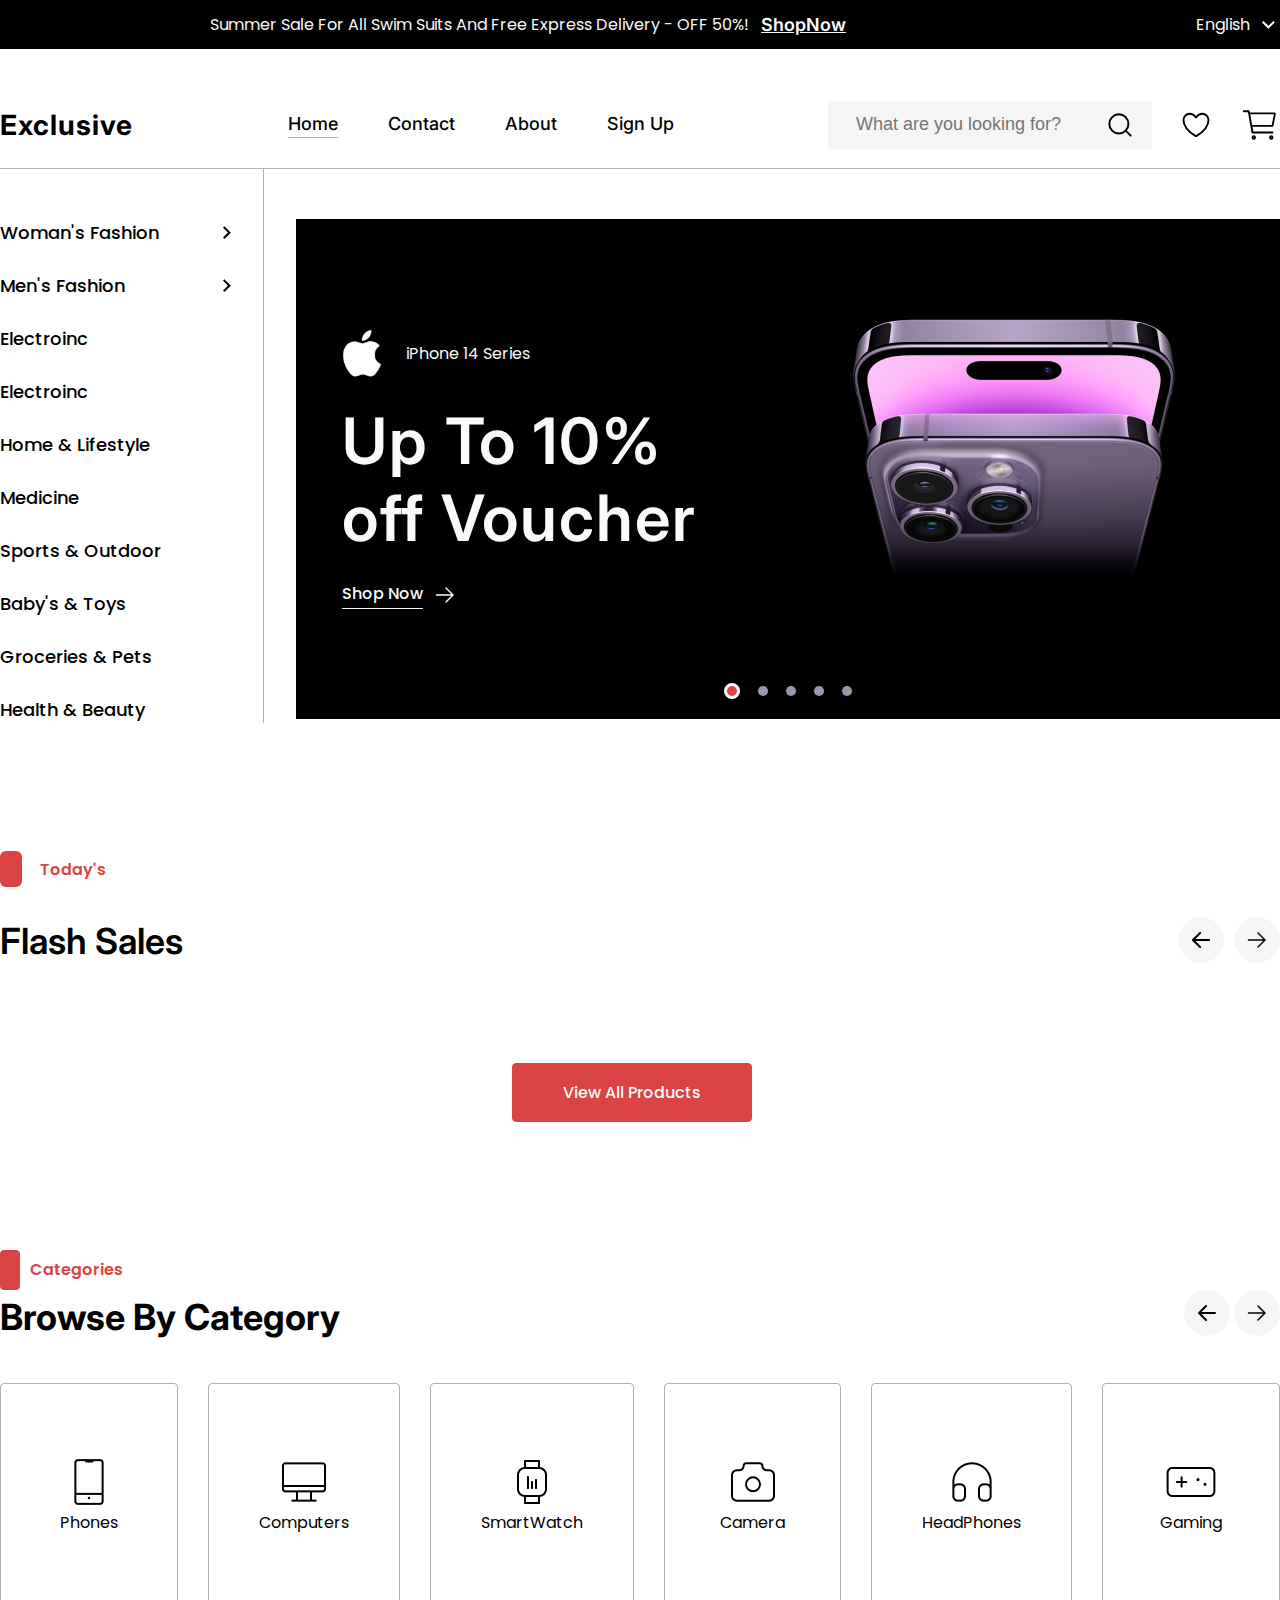
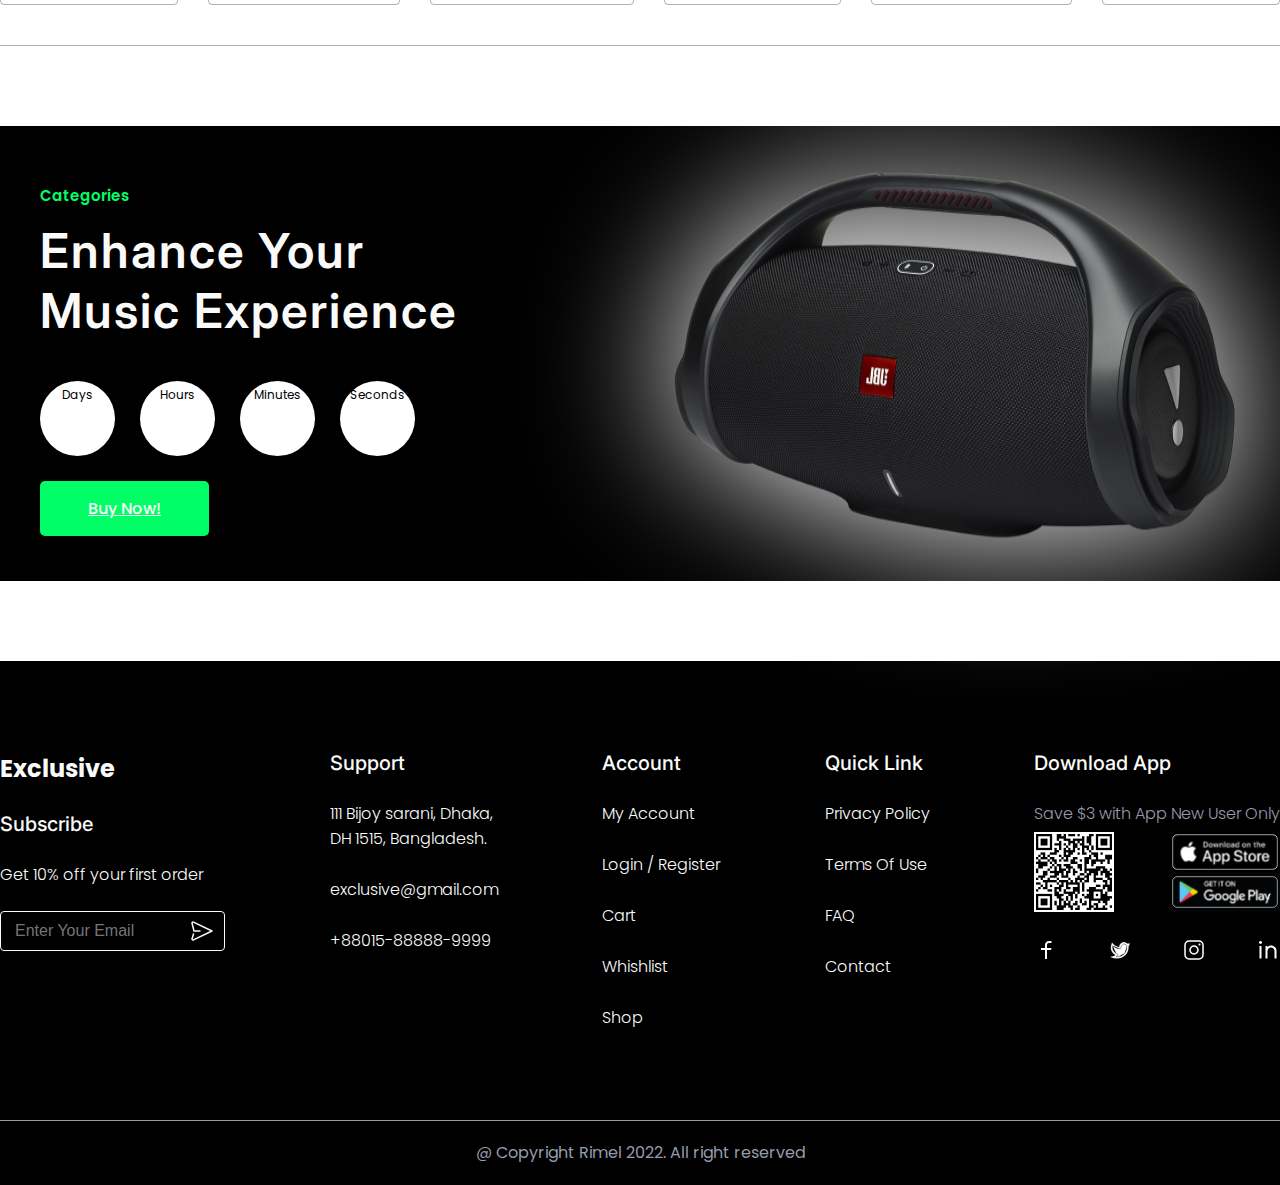
==== index.html @ e8fdfc24 "[PR-13]mehmet hoca istedi" ====
<!DOCTYPE html>
<html lang="en">
  <head>
    <meta charset="UTF-8" />
    <meta name="viewport" content="width=device-width, initial-scale=1.0" />
    <title>Exclusive E-Commerce</title>
    <link rel="stylesheet" href="styles/shared.css" />
    <link rel="stylesheet" href="styles/index.css" />
  </head>
  <body>
    <!-- Header Section -->
    <header class="header-section">
      <div class="header-title-container">
        <div class="header-title-content">
          <div class="header-title">
            <span>
              Summer Sale For All Swim Suits And Free Express Delivery - OFF
              50%!
            </span>
            <a class="header-title-link" href="#"> ShopNow </a>
          </div>
          <div class="header-languages dropdown">
            <span>English</span>
            <img
              class="dropdown"
              src="images/dropdown.png"
              alt="dropdown symbol"
            />
            <ul class="dropdown-container">
              <li class="dropdown-item">English</li>
              <li class="dropdown-item">German</li>
              <li class="dropdown-item">Russian</li>
              <li class="dropdown-item">Chinese</li>
            </ul>
          </div>
        </div>
      </div>
      <div class="header-navbar">
        <img
          class="hamburger"
          src="images/hamburger-icon.png"
          alt="Hamburger Icon"
        />
        <h2 class="header-navbar-title">Exclusive</h2>
        <ul class="header-navbar-list">
          <li>
            <a class="header-navbar-list-item" href="index.html">Home</a>
          </li>
          <li><a class="header-navbar-list-item" href="#">Contact</a></li>
          <li><a class="header-navbar-list-item" href="about.html">About</a></li>
          <li><a class="header-navbar-list-item" href="#">Sign Up</a></li>
        </ul>
        <div class="searchbox-container">
          <div class="search-input-container">
            <input
              class="search-input"
              type="text"
              placeholder="What are you looking for?"
            />
            <div id="search-dropdown">
              <!--Items pulled from app.js-->
            </div>
            <img
              class="search-image"
              src="images/search-icon.svg"
              alt="Search Icon"
            />
          </div>
          <div class="header-icon-container">
            <a class="icon-link" href="wishlist.html">
              <img src="images/wishlist-icon.svg" alt="Hearth" />
            </a>
            <a class="icon-link" href="cart.html">
              <img src="images/cart-icon.svg" alt="Cart" />
            </a>
          </div>
        </div>
      </div>
    </header>
    <main>
      <!-- Homepage Hero Section-->
      <section class="homepage-hero-section">
        <ul class="homepage-hero-list">
          <div class="homepage-hero-list-item woman-dropdown">
            <a class="homepage-hero-list-item-link" href="#">Woman's Fashion</a>
            <img src="images/dropdown-2.png" alt="dropdown icon" />
            <div class="woman-dropdown-container">
              <!--Items pulled from app.js-->
            </div>
          </div>
          <div class="homepage-hero-list-item men-dropdown">
            <a class="homepage-hero-list-item-link" href="#">Men's Fashion</a>
            <img src="images/dropdown-2.png" alt="dropdown icon" />
            <div class="men-dropdown-container">
              <!--Items pulled from app.js-->
            </div>
          </div>
          <li class="homepage-hero-list-item">
            <a class="homepage-hero-list-item-link" href="#">Electroinc</a>
          </li>
          <li class="homepage-hero-list-item">
            <a class="homepage-hero-list-item-link" href="#">Electroinc</a>
          </li>
          <li class="homepage-hero-list-item">
            <a class="homepage-hero-list-item-link" href="#"
              >Home & Lifestyle</a
            >
          </li>
          <li class="homepage-hero-list-item">
            <a class="homepage-hero-list-item-link" href="#">Medicine</a>
          </li>
          <li class="homepage-hero-list-item">
            <a class="homepage-hero-list-item-link" href="#"
              >Sports & Outdoor</a
            >
          </li>
          <li class="homepage-hero-list-item">
            <a class="homepage-hero-list-item-link" href="#">Baby's & Toys</a>
          </li>
          <li class="homepage-hero-list-item">
            <a class="homepage-hero-list-item-link" href="#"
              >Groceries & Pets</a
            >
          </li>
          <li class="homepage-hero-list-item">
            <a class="homepage-hero-list-item-link" href="#">Health & Beauty</a>
          </li>
        </ul>
        <div class="homepage-hero-carousel-container">
          <div class="homepage-hero-carousel-tracker">
            <div class="homepage-hero-carousel-slide">
              <div class="slide-information-container">
                <div class="slide-information-title">
                  <img src="images/apple-icon.svg" alt="Apple Icon" />
                  <span>iPhone 14 Series</span>
                </div>
                <h1 class="slide-information-description">
                  <span>Up To 10%</span>
                  <span>off Voucher</span>
                </h1>
                <div class="slide-information-link-container">
                  <span class="slide-information-link">Shop Now</span>
                  <img src="images/icons arrow-right.png" alt="Arrow right" />
                </div>
              </div>
              <div class="homepage-hero-carousel-slide-image-holder">
                <img
                  class="homepage-hero-carousel-slide-image"
                  src="images/iphone-pink.png"
                  alt="Dual Iphones"
                />
              </div>
            </div>
            <div class="homepage-hero-carousel-slide">
              <div class="slide-information-container">
                <div class="slide-information-title">
                  <img src="images/apple-icon.svg" alt="Apple Icon" />
                  <span>iPhone 14 Series</span>
                </div>
                <h1 class="slide-information-description">
                  <span>Up To 10%</span>
                  <span>off Voucher</span>
                </h1>
                <div class="slide-information-link-container">
                  <span class="slide-information-link">Shop Now</span>
                  <img src="images/icons arrow-right.png" alt="Arrow right" />
                </div>
              </div>
              <div class="homepage-hero-carousel-slide-image-holder">
                <img
                  class="homepage-hero-carousel-slide-image"
                  src="images/iphone-pink.png"
                  alt="Dual Iphones"
                />
              </div>
            </div>
            <div class="homepage-hero-carousel-slide">
              <div class="slide-information-container">
                <div class="slide-information-title">
                  <img src="images/apple-icon.svg" alt="Apple Icon" />
                  <span>iPhone 14 Series</span>
                </div>
                <h1 class="slide-information-description">
                  <span>Up To 10%</span>
                  <span>off Voucher</span>
                </h1>
                <div class="slide-information-link-container">
                  <span class="slide-information-link">Shop Now</span>
                  <img src="images/icons arrow-right.png" alt="Arrow right" />
                </div>
              </div>
              <div class="homepage-hero-carousel-slide-image-holder">
                <img
                  class="homepage-hero-carousel-slide-image"
                  src="images/iphone-pink.png"
                  alt="Dual Iphones"
                />
              </div>
            </div>
            <div class="homepage-hero-carousel-slide">
              <div class="slide-information-container">
                <div class="slide-information-title">
                  <img src="images/apple-icon.svg" alt="Apple Icon" />
                  <span>iPhone 14 Series</span>
                </div>
                <h1 class="slide-information-description">
                  <span>Up To 10%</span>
                  <span>off Voucher</span>
                </h1>
                <div class="slide-information-link-container">
                  <span class="slide-information-link">Shop Now</span>
                  <img src="images/icons arrow-right.png" alt="Arrow right" />
                </div>
              </div>
              <div class="homepage-hero-carousel-slide-image-holder">
                <img
                  class="homepage-hero-carousel-slide-image"
                  src="images/iphone-pink.png"
                  alt="Dual Iphones"
                />
              </div>
            </div>
            <div class="homepage-hero-carousel-slide">
              <div class="slide-information-container">
                <div class="slide-information-title">
                  <img src="images/apple-icon.svg" alt="Apple Icon" />
                  <span>iPhone 14 Series</span>
                </div>
                <h1 class="slide-information-description">
                  <span>Up To 10%</span>
                  <span>off Voucher</span>
                </h1>
                <div class="slide-information-link-container">
                  <span class="slide-information-link">Shop Now</span>
                  <img src="images/icons arrow-right.png" alt="Arrow right" />
                </div>
              </div>
              <div class="homepage-hero-carousel-slide-image-holder">
                <img
                  class="homepage-hero-carousel-slide-image"
                  src="images/iphone-pink.png"
                  alt="Dual Iphones"
                />
              </div>
            </div>
          </div>
          <div class="carousel-dots-container">
            <span class="carousel-dot"></span>
            <span class="carousel-dot"></span>
            <span class="carousel-dot"></span>
            <span class="carousel-dot"></span>
            <span class="carousel-dot"></span>
          </div>
        </div>
      </section>
      <!--Homepage Today's Products-->
      <section class="homepage-todays-products-section">
        <div class="section-starter">
          <div class="section-leftside">
            <div class="section-title-container">
              <div class="section-title">
                <div class="title-rectangle"></div>
                <span class="section-title-text">Today's</span>
              </div>
              <h2 class="section-header">Flash Sales</h2>
            </div>
            <div class="section-countdown"></div>
          </div>
          <div id="countdown"></div>
          <div class="section-rightside">
            <img src="images/left_arrow.png" alt="Left Arrow" />
            <img src="images/right-arrow.png" alt="Right Arrow" />
          </div>
        </div>
        <div class="homepage-products-container" id="flashSales">
          <!--Items pulled from app.js-->
        </div>
        <button class="homepages-today-button primary-button">
          View All Products
        </button>
      </section>
      <!--homepage-browse-by-category -->
      <section class="browse-by-category-section">
        <div class="category-title">
          <img class="category-rectangle" src="images/category-rectangle.png" />
          <h5 class="category-tit">Categories</h5>
        </div>
        <div class="category-image-and-title">
          <h1 class="browse-title">Browse By Category</h1>
          <div class="icons-imgs">
            <img class="left-icon" src="images/arrow-left-icon.svg" />
            <img class="right-icon" src="images/arrow-right-icon.svg" />
          </div>
        </div>
        <div class="category-sections">
          <div class="category-box">
            <img class="icon-img" src="images/Category-CellPhone.png" />
            <p class="icon-name">Phones</p>
          </div>
          <div class="category-box">
            <img class="icon-img" src="images/Category-Computer.png" />
            <p class="icon-name">Computers</p>
          </div>
          <div class="category-box">
            <img class="icon-img" src="images/Category-SmartWatch.png" />
            <p class="icon-name">SmartWatch</p>
          </div>
          <div class="category-box">
            <img class="icon-img" src="images/Category-Camera-3.svg" />
            <p class="icon-name">Camera</p>
          </div>
          <div class="category-box">
            <img class="icon-img" src="images/Category-Headphone.png" />
            <p class="icon-name">HeadPhones</p>
          </div>
          <div class="category-box">
            <img class="icon-img" src="images/Category-Gamepad.png" />
            <p class="icon-name">Gaming</p>
          </div>
        </div>
        <div class="horizontal-line">
          <span class="hz-line"></span>
        </div>
      </section>
      <!--Homepage Featured Product-->
      <div class="homepage-featured-product-container">
        <div class="featured-product-header">
          <h5 class="green-categories-title">Categories</h5>
          <h2 class="music-experience-title">Enhance Your Music Experience</h2>
          <div class="flash-sell-timer-section">
            <div class="timer-box">
              <h2 class="timer-number" id="days"></h2>
              <span class="timer-text">Days</span>
            </div>
            <div class="timer-box">
              <h2 class="timer-number" id="hours"></h2>
              <span class="timer-text">Hours</span>
            </div>
            <div class="timer-box">
              <h2 class="timer-number" id="minutes"></h2>
              <span class="timer-text">Minutes</span>
            </div>
            <div class="timer-box">
              <h2 class="timer-number" id="seconds"></h2>
              <span class="timer-text">Seconds</span>
            </div>
          </div>
          <a href="#" class="buy-now-box">Buy Now!</a>
        </div>
        <img
          class="jbl-image"
          src="images/jbl-img.png"
          alt="black-jbl-boombox-img"
        />
      </div>
    </main>
    <!--Footer-->
    <footer class="main-footer">
      <div class="footer-wrapper">
        <div class="footer-container footer-first-container">
          <h3>Exclusive</h3>
          <h4>Subscribe</h4>
          <div class="footer-mail-container">
            <span>Get 10% off your first order</span>
            <div class="footer-input-container">
              <input
                class="footer-input"
                type="text"
                placeholder="Enter Your Email"
              />
              <img
                class="footer-send-icon"
                src="images/icon-send.svg"
                alt="Send Icon"
              />
            </div>
          </div>
        </div>
        <div class="footer-container">
          <h4>Support</h4>
          <a class="footer-link" href="#">
            <span>111 Bijoy sarani, Dhaka,</span>
            <span>DH 1515, Bangladesh.</span>
          </a>
          <a class="footer-link" href="#">exclusive@gmail.com</a>
          <a class="footer-link" href="#">+88015-88888-9999</a>
        </div>
        <div class="footer-container">
          <h4>Account</h4>
          <a class="footer-link" href="#">My Account</a>
          <a class="footer-link" href="#">Login / Register</a>
          <a class="footer-link" href="cart.html">Cart</a>
          <a class="footer-link" href="wishlist.html">Whishlist</a>
          <a class="footer-link" href="#">Shop</a>
        </div>
        <div class="footer-container">
          <h4>Quick Link</h4>
          <a class="footer-link" href="#">Privacy Policy</a>
          <a class="footer-link" href="#">Terms Of Use </a>
          <a class="footer-link" href="#">FAQ</a>
          <a class="footer-link" href="#">Contact</a>
        </div>
        <div class="footer-container footer-last-container">
          <h4>Download App</h4>
          <div class="footer-download-container">
            <span class="footer-download-text"
              >Save $3 with App New User Only</span
            >
            <div class="footer-download-image-container">
              <img src="images/qr-code.png" alt="QR Code" />
              <div class="footer-logo-container">
                <img src="images/badge-app-store.svg" alt="Apple Store" />
                <img src="images//badge-google-play.svg" alt="Google Play" />
              </div>
            </div>
          </div>
          <div class="footer-socials-container">
            <img src="images/icon-facebook.svg" alt="Facebook" />
            <img src="images/icon-twitter.svg" alt="X" />
            <img src="images/icon-instagram.svg" alt="Instagram" />
            <img src="images/icon-linkedin.svg" alt="LinkedIn" />
          </div>
        </div>
      </div>
      <p class="footer-copyright">@ Copyright Rimel 2022. All right reserved</p>
    </footer>
    <script src="app.js"></script>
  </body>
</html>
---- styles/shared.css ----
@import url("https://fonts.googleapis.com/css2?family=Poppins:wght@100;200;300;400;500;600;700;800;900&display=swap");
@import url("https://fonts.googleapis.com/css2?family=Inter:wght@100;200;300;400;500;600;700;800;900&display=swap");
@import "./variables.css";
body,
p,
button,
li,
ul {
  margin: 0;
  padding: 0;
  font-family: var(--ordinary-font);
  color: var(--black);
}
h1,
h2,
h3,
h4,
h5,
h6 {
  margin: 0;
  font-family: var(--title-font);
}
li {
  list-style: none;
}
.primary-button,
.secondary-button {
  cursor: pointer;
  border-radius: var(--space-4);
  padding: var(--space-16) var(--space-50);
  font-size: var(--fs-16);
  font-weight: var(--fw-500);
  transition-duration: 0.4s;
}

.primary-button {
  background-color: var(--red);
  color: var(--white);
  border: 1px solid var(--red);
}
.secondary-button {
  border: var(--gray-2) 1px solid;
  background: none;
}
.primary-button:hover {
  background-color: var(--white-2);
  color: var(--black);
}
.primary-button:disabled {
  background-color: var(--red-2);
  color: var(--white);
}
.secondary-button:hover {
  background-color: var(--gray-2);
  color: var(--white-2);
}
.primary-button:active,
.secondary-button:active {
  transform: translateY(var(--space-8));
}

.add-to-cart {
  position: absolute;
  text-align: center;
  background-color: var(--black);
  color: var(--white);
  width: 100%;
  padding: var(--space-8);
  transition: ease-in-out 0.3s;
}

.section-starter {
  display: flex;
  justify-content: space-between;
  align-self: center;

  width: 100%;
}

.section-title-container,
.section-leftside,
.section-title,
.section-rightside,
.section-countdown,
.section-countdown-timer {
  display: flex;
  justify-content: center;
  align-items: center;
}

.section-title-container,
.section-countdown-timer {
  flex-direction: column;
}
.section-title-container {
  gap: var(--space-32);
}
.section-leftside {
  gap: var(--space-96);
}

.section-title {
  justify-content: flex-start;
  gap: var(--space-18);
  width: 100%;
}
.title-rectangle {
  border-radius: var(--space-6);
  height: var(--space-36);
  width: var(--space-22);
  background-color: var(--red);
}
.section-title-text {
  font-size: var(--fs-16);
  font-weight: var(--fw-600);
  color: var(--red);
}
.section-header {
  white-space: nowrap;
  font-size: var(--fs-36);
  font-weight: var(--fw-600);
}

.section-leftside,
.section-rightside {
  align-items: end;
}

.section-rightside {
  gap: var(--space-10);
}
.section-rightside img {
  cursor: pointer;
}

.section-countdown-timer {
  align-items: flex-start;
}

.section-countdown-text {
  font-weight: var(--fw-500);
}

.section-countdown-number {
  font-size: var(--fs-42);
  font-weight: var(--fw-700);
}
.section-countdown {
  gap: var(--space-28);
}
.section-countdown-colon {
  color: var(--red-2);
  font-size: var(--fs-42);
}

/* Header */
.header-section,
.header-title-container,
.header-title-content,
.header-title,
.header-title-link,
.header-languages,
.header-navbar,
.header-navbar-list,
.header-icon-container,
.searchbox-container,
.search-input-container,
.search-dropdown-item {
  display: flex;
  align-items: center;
}
.header-section {
  flex-direction: column;
  border-bottom: solid var(--border-gray) 1px;
}
.header-title-container {
  width: 100%;
  padding: var(--space-12) 0;
  background-color: var(--black);
  color: var(--white);
  justify-content: flex-end;
}
.header-title-content {
  width: 100%;
  max-width: var(--max-width);
  margin: auto;
  gap: var(--space-350);
  font-size: var(--fs-16);
  font-weight: var(--fw-400);
  justify-content: space-between;
}
.header-title {
  gap: var(--space-12);
  margin-left: auto;
}
.header-title-link {
  font-family: var(--title-font);
  color: var(--white);
  font-size: var(--fs-18);
  font-weight: var(--fw-600);
}
.header-languages {
  gap: var(--space-6);
}

.dropdown-item {
  cursor: pointer;
}
.dropdown {
  position: relative;
}
.dropdown-container,
.hamburger {
  display: none;
}
.dropdown-container {
  position: absolute;
}
.dropdown-item {
  color: var(--white);
  background-color: var(--black);
  padding: var(--space-12) var(--space-16);
}
.dropdown:hover .dropdown-container {
  z-index: 1;
  display: block;
  top: 100%;
  left: -15%;
}
.dropdown-item:hover {
  background-color: var(--gray);
}
.header-navbar {
  width: 100%;
  gap: var(--space-16);
  max-width: var(--max-width);
  margin: var(--space-48) auto var(--space-16) auto;
  justify-content: space-between;
}
.header-navbar-list {
  white-space: nowrap;
  gap: var(--space-50);
}
.header-navbar-list-item,
.search-dropdown-item {
  font-family: var(--title-font);
  font-size: var(--fs-18);
  font-weight: var(--fw-500);
  line-height: var(--lh-22);
  color: var(--black);
  text-decoration: none;
}
.header-navbar-title {
  font-size: var(--fs-28);
  font-weight: var(--fw-700);
  letter-spacing: 1px;
}
.header-navbar-list > li :hover {
  color: var(--gray-2);
}
.searchbox-container,
.header-icon-container {
  gap: var(--space-24);
}
.searchbox-container,
.search-input-container,
.icon-link {
  position: relative;
}
.search-input {
  position: relative;
  border: none;
  background-color: var(--gray-3);
  color: var(--black);
  font-size: var(--fs-18);
  padding: 0 var(--space-64) 0 var(--space-28);
  height: var(--space-48);
}
.icon-link img {
  width: var(--space-40);
  padding-top: var(--space-8);
}
.search-image {
  cursor: pointer;
  position: absolute;
  width: var(--space-32);
  right: 5%;
}
#search-dropdown {
  white-space: nowrap;
  z-index: 6;
  position: absolute;
  flex-direction: column;
  background-color: var(--gray-3);
  width: 100%;
  max-height: var(--space-400);
  overflow-y: auto;
  top: 100%;
}
#search-dropdown.show {
  display: block;
}
.search-dropdown-item {
  height: var(--space-36);
  padding-left: var(--space-26);
  width: 85%;
  display: block;
  line-height: 2;
  overflow: hidden;
  text-overflow: ellipsis;
}
#search-dropdown :hover {
  background-color: var(--gray);
}
/* Footer */
.footer-wrapper,
.footer-input-container .footer-mail-container,
.footer-download-container,
.footer-download-image-container,
.footer-logo-container,
.footer-socials-container {
  display: flex;
  align-items: center;
}
.main-footer {
  width: 100%;
  height: 100%;
  background-color: var(--black);
  color: var(--white);
}
.footer-wrapper {
  align-items: flex-start;
  justify-content: space-between;
  max-width: var(--max-width);
  margin: auto;
  padding: var(--space-90) 0;
}
.footer-container {
  display: flex;
  justify-content: center;
  flex-direction: column;
  gap: var(--space-26);
}
.footer-container h3 {
  font-family: var(--ordinary-font);
  font-size: var(--fs-24);
  font-weight: var(--fw-700);
}
.footer-container h4 {
  font-size: var(--fs-20);
  font-weight: var(--fw-500);
}
.footer-container span,
.footer-container p {
  color: var(--white);
  font-size: var(--fs-16);
  font-weight: var(--fw-300);

  white-space: nowrap;
  display: flex;
  flex-direction: column;
  gap: var(--space-8);
}
.footer-mail-container {
  display: flex;
  flex-direction: column;
  gap: var(--space-24);
}
.footer-input-container {
  position: relative;
}
.footer-input {
  background: none;
  border: 1px solid var(--white);
  border-radius: var(--space-4);
  color: var(--white);
  font-size: var(--space-16);
  height: var(--space-36);
  padding-left: var(--space-14);
}
.footer-send-icon {
  cursor: pointer;
  position: absolute;
  top: 19%;
  right: 5%;
}
.footer-link {
  text-decoration: none;
  font-weight: var(--fw-300);
  color: var(--white);
}
.footer-send-icon:active {
  background-color: var(--gray);
  border-radius: var(--space-12);
}
.footer-download-container {
  flex-direction: column;
  gap: var(--space-6);
}
.footer-download-text {
  color: var(--gray) !important;
  font-size: var(--fs-14);
  font-weight: var(--fw-500);
}
.footer-download-image-container {
  width: 100%;
  justify-content: space-between;
}
.footer-logo-container {
  flex-direction: column;
}
.footer-socials-container {
  justify-content: space-between;
  gap: var(--space-12);
}
.footer-socials-container img {
  cursor: pointer;
}
.footer-copyright {
  color: var(--gray);
  text-align: center;
  line-height: var(--lh-64);
  border-top: 1px solid var(--gray);
}
@media screen and (max-width: 1200px) {
  /* Presets */
  .section-title-container {
    gap: var(--space-24);
  }
  .section-leftside {
    gap: var(--space-40);
  }

  .section-title {
    justify-content: flex-start;
    gap: var(--space-14);
  }
  .section-title-text {
    font-size: var(--fs-14);
  }
  .section-header {
    font-size: var(--fs-32);
  }

  .section-rightside {
    gap: var(--space-8);
  }

  .section-countdown-number {
    font-size: var(--fs-34);
  }
  .section-countdown {
    gap: var(--space-20);
  }
  .section-countdown-colon {
    font-size: var(--fs-34);
  }
  /* Header */
  .header-title-content {
    gap: var(--space-12);
    font-size: var(--fs-14);
  }
  .header-title {
    gap: var(--space-14);
    margin-left: var(--space-90);
  }
  .header-title-link {
    font-size: var(--fs-16);
  }
  .dropdown-item {
    padding: var(--space-10) var(--space-14);
  }
  .header-navbar {
    width: 100%;
    gap: var(--space-8);
    margin: var(--space-48) 0 var(--space-16) 0;
    justify-content: space-evenly;
  }
  .header-navbar-title {
    font-size: var(--fs-24);
    letter-spacing: 1px;
  }
  .header-navbar-list {
    white-space: nowrap;
    gap: var(--space-24);
  }
  .header-navbar-list-item,
  .search-dropdown-item {
    font-size: var(--fs-16);
    font-weight: var(--fw-500);
    line-height: var(--lh-18);
  }
  .searchbox-container,
  .header-icon-container {
    gap: var(--space-12);
  }
  .search-input {
    width: 100%;
    font-size: var(--fs-16);
    padding: 0 var(--space-40) 0 var(--space-12);
    height: var(--space-40);
  }
  .icon-link img {
    width: var(--space-30);
  }
  .search-image {
    width: var(--space-24);
  }
  .search-dropdown-item {
    padding-left: var(--space-12);
  }
  /* Footer */
  .footer-wrapper {
    gap: var(--space-12);
    padding: var(--space-80) 0;
  }
  .footer-container {
    gap: var(--space-18);
  }
  .footer-container h3 {
    font-size: var(--fs-20);
    font-weight: var(--fw-700);
  }
  .footer-container h4 {
    font-size: var(--fs-18);
    font-weight: var(--fw-500);
  }
  .footer-container span,
  .footer-container p {
    color: var(--white);
    font-size: var(--fs-14);
  }
  .footer-mail-container {
    display: flex;
    flex-direction: column;
    gap: var(--space-18);
  }
  .footer-input {
    font-size: var(--space-14);
    height: var(--space-32);
    padding-left: var(--space-12);
  }

  .footer-download-text {
    font-size: var(--fs-12);
  }
  .footer-socials-container {
    justify-content: space-between;
    gap: var(--space-12);
  }
  .footer-copyright {
    line-height: var(--lh-54);
  }
}

@media screen and (max-width: 768px) {
  /* Presets */
  .section-countdown {
    display: none;
  }
  .section-title-container {
    gap: var(--space-16);
  }
  .section-leftside {
    gap: var(--space-40);
  }

  .section-title {
    justify-content: flex-start;
    gap: var(--space-14);
  }
  .section-title-text {
    font-size: var(--fs-14);
  }
  .section-header {
    font-size: var(--fs-32);
  }

  .section-rightside {
    gap: var(--space-8);
  }

  .section-countdown-number {
    font-size: var(--fs-34);
  }
  .section-countdown {
    gap: var(--space-20);
  }
  .section-countdown-colon {
    font-size: var(--fs-34);
  }
  /* Header */
  .header-title-content {
    width: 85%;
    gap: var(--space-12);
    font-size: var(--fs-14);
    justify-content: space-evenly;
  }
  .header-title {
    gap: var(--space-14);
  }
  .header-title-link {
    font-size: var(--fs-16);
  }
  .dropdown-item {
    padding: var(--space-10) var(--space-14);
  }
  .header-navbar {
    width: 100%;
    gap: var(--space-8);
    margin: var(--space-48) 0 var(--space-16) 0;
    justify-content: space-evenly;
  }
  .header-navbar-title {
    font-size: var(--fs-24);
    letter-spacing: 1px;
  }
  .header-navbar-list {
    white-space: nowrap;
    gap: var(--space-24);
  }
  .header-navbar-list-item,
  .search-dropdown-item {
    font-size: var(--fs-16);
    font-weight: var(--fw-500);
    line-height: var(--lh-18);
  }
  .searchbox-container,
  .header-icon-container {
    gap: var(--space-12);
  }
  .search-input {
    width: 100%;
    font-size: var(--fs-16);
    padding: 0 var(--space-40) 0 var(--space-12);
    height: var(--space-40);
  }
  .icon-link img {
    width: var(--space-30);
  }
  .search-image {
    width: var(--space-24);
  }
  .search-dropdown-item {
    padding-left: var(--space-12);
  }

  /* Header */
  .header-section {
    z-index: 20;
    width: 100%;
    position: fixed;
  }
  .header-title-content {
    width: 100%;
    gap: var(--space-8);
    font-size: var(--fs-12);
    justify-content: flex-end;
  }
  .dropdown-item {
    padding: var(--space-10);
  }
  .header-title,
  .header-navbar-title,
  .header-title-link {
    display: none;
  }
  .header-navbar {
    width: 100%;
    background-color: var(--gray);
    gap: var(--space-8);
    margin: 0;
    padding: var(--space-14) 0;
    justify-content: space-between;
  }
  .header-navbar-list {
    position: fixed;
    z-index: 6;
    flex-direction: column;
    background-color: var(--gray);
    width: 40%;
    height: 88%;
    justify-content: center;
    gap: var(--space-50);
    transition: 0.3s ease-in-out;
    transform: translateY(53%);
    left: -100%;
  }
  .header-navbar-list.active {
    transition: 0.3s ease-in-out;
    left: 0;
  }
  .search-input {
    width: 100%;
    font-size: var(--fs-14);
    padding: 0 var(--space-30) 0 var(--space-10);
    height: var(--space-30);
  }
  .hamburger {
    display: flex;
    width: var(--space-38);
  }

  /* Footer */
  .footer-wrapper {
    gap: var(--space-12);
    padding: var(--space-74) 0;
    flex-direction: column;
    align-items: center;
    gap: var(--space-40);
  }
  .footer-container {
    display: none;
  }
  .footer-first-container,
  .footer-last-container {
    display: flex;
    align-items: center;
    text-align: center;
  }
  .footer-container h3 {
    font-size: var(--fs-18);
  }
  .footer-container h4 {
    font-size: var(--fs-16);
  }
  .footer-container span,
  .footer-container p {
    color: var(--white);
    font-size: var(--fs-12);
  }
  .footer-mail-container {
    gap: var(--space-16);
  }
  .footer-input {
    font-size: var(--space-12);
  }
  .footer-download-text {
    font-size: var(--fs-12);
  }
  .footer-socials-container {
    width: 100%;
  }
  .footer-copyright {
    line-height: var(--lh-50);
  }
}
---- styles/index.css ----
/* Header */
.header-navbar-list > :nth-child(1) {
  border-bottom: solid var(--border-gray) 1px;
}
/* Homepage Hero */
.homepage-hero-section,
.homepage-hero-list,
.homepage-hero-list-item,
.woman-dropdown-container,
.men-dropdown-container,
.homepage-hero-carousel-container,
.homepage-hero-carousel-slide,
.homepage-hero-carousel-tracker,
.slide-information-container,
.slide-information-title,
.slide-information-description,
.slide-information-link-container,
.homepage-hero-carousel-slide-image-holder {
  display: flex;
  align-items: center;
  justify-content: space-between;
}
.homepage-hero-list-item img,
.woman-dropdown,
.men-dropdown,
.homepage-hero-carousel-container {
  position: relative;
}
.woman-dropdown-container,
.men-dropdown-container,
.carousel-dots-container {
  position: absolute;
}
.homepage-hero-section {
  max-width: var(--max-width);
  margin: auto;
  gap: var(--space-32);
  align-items: flex-start;
}
.homepage-hero-list {
  flex-direction: column;
  white-space: nowrap;
  gap: var(--space-26);
  border-right: solid var(--border-gray) 1px;
  padding: var(--space-50) var(--space-24) 0 0;
}
.homepage-hero-list-item {
  width: 100%;
  gap: var(--space-56);
}
.homepage-hero-list-item :hover {
  color: var(--gray);
}
.homepage-hero-list-item img {
  cursor: pointer;
}
.homepage-hero-list-item-link,
.dropdown-container-item {
  color: var(--black);
  font-size: var(--fs-18);
  font-weight: var(--fw-500);
  text-decoration: none;
}

.woman-dropdown-container,
.men-dropdown-container {
  display: none;
  width: 100%;
  max-height: var(--space-300);
  background-color: var(--gray-3);
  flex-direction: column;
  align-items: flex-start;
  overflow-y: auto;
  top: 0;
  left: 100%;
}
.dropdown-container-item {
  width: 100%;
  padding-left: var(--space-16);
  display: block;
  width: 90%;
  line-height: 2;
  white-space: nowrap;
  overflow: hidden;
  text-overflow: ellipsis;
}
.woman-dropdown-container :hover,
.men-dropdown-container :hover {
  color: var(--black);
  background-color: var(--gray);
}
.woman-dropdown:hover .woman-dropdown-container,
.men-dropdown:hover .men-dropdown-container {
  display: block;
  z-index: 1;
}
.homepage-hero-carousel-container,
.homepage-hero-carousel-tracker,
.homepage-hero-carousel-slide {
  width: 100%;
}

.homepage-hero-carousel-slide-image {
  width: 120%;
}

.homepage-hero-carousel-container {
  color: var(--white);
  padding: var(--space-50) 0 0 0px;
  overflow: hidden;
}

.homepage-hero-carousel-tracker {
  display: flex;
  justify-content: center;
  overflow: hidden;
  height: var(--space-500);
  width: 100%;
}

.homepage-hero-carousel-slide {
  background-color: var(--black);
  justify-content: space-around;
  padding: 0 0 0 var(--space-24);
  width: 100%;
  height: 100%;
  flex-shrink: 0;

  transition: transform 0.5s ease-in-out;
}
.homepage-hero-carousel-slide.slide1 {
  transform: translateX(200%);
}
.homepage-hero-carousel-slide.slide2 {
  transform: translateX(100%);
}
.homepage-hero-carousel-slide.slide3 {
  transform: translateX(0%);
}
.homepage-hero-carousel-slide.slide4 {
  transform: translateX(-100%);
}
.homepage-hero-carousel-slide.slide5 {
  transform: translateX(-200%);
}

.slide-information-container {
  display: flex;
  flex-direction: column;
  align-items: flex-start;
  gap: var(--space-24);
}

.slide-information-title {
  display: flex;
  align-items: center;
  gap: var(--space-24);
  font-size: var(--fs-16);
  font-weight: var(--fw-400);
}

.slide-information-description {
  white-space: nowrap;
  display: flex;
  align-items: flex-start;
  flex-direction: column;
  font-size: var(--fs-64);
  font-weight: var(--fw-600);
  letter-spacing: 2px;
}

.slide-information-link-container {
  cursor: pointer;
  display: flex;
  align-items: center;
  gap: var(--space-10);
}

.homepage-hero-carousel-slide-image-holder {
  width: 50%;
}

.slide-information-link {
  font-size: var(--fs-16);
  font-weight: var(--fw-500);
  line-height: var(--lh-28);
  border-bottom: solid var(--white) 1px;
}

.carousel-dots-container {
  position: absolute;
  bottom: var(--space-20);
  left: 50%;
  transform: translateX(-50%);
  display: flex;
  align-items: center;
  gap: var(--space-18);
}

.carousel-dot {
  width: var(--space-10);
  height: var(--space-10);
  background-color: var(--gray);
  border-radius: 50%;
  cursor: pointer;
}

.carousel-dot.active {
  background-color: var(--red);
  border: 3px solid var(--white);
}
/* Homepage Today's Products */
.homepage-products-container {
  display: flex;
  justify-content: center;
  align-items: center;
  margin: 50px 0;
  gap: 36px;
}

.homepage-todays-products-section {
  /* padding: var(--space-64) var(--space-128); */
  max-width: var(--max-width);
  margin: 128px auto;
}
.homepages-today-button {
  margin-left: 40%;
  justify-content: center;
}
.f-product-card {
  flex: 1;
}

.f-product-image-container {
  width: 100%;
  height: var(--space-300);
  border-radius: var(--space-6);
  position: relative;
  background-color: var(--gray-3);
  cursor: pointer;
  overflow: hidden;
}

.f-product-image {
  width: 100%;
  height: 100%;
}

/* add-to-cart'ı "shared.css'te tanımladım. */
.f-product-image-container:hover .add-to-cart {
  transform: translateY(-48px);
  transition: ease-in-out 0.3s;
}

.f-product-discount {
  position: absolute;
  background-color: var(--red);
  color: var(--white);
  border-radius: var(--space-4);
  padding: var(--space-4) var(--space-12);
  left: var(--space-10);
  top: var(--space-10);
}

.f-product-title {
  font-size: var(--fs-16);
  font-weight: var(--fw-600);
  height: var(--space-40);
  margin: var(--space-20) 0;
}

.f-product-price-container {
  display: flex;
  gap: var(--space-8);
}

.f-product-new-price {
  color: var(--red);
  font-weight: bold;
}

.f-product-old-price,
.f-products-comments {
  color: var(--gray);
  font-weight: bold;
}

.f-products-ratings {
  display: flex;
  gap: 10px;
}

.f-product-image-container {
  background-color: var(--gray2);
}

/* homepage-browse-by-category */
.browse-by-category-section {
  max-width: var(--max-width);
  margin: auto;
}

.category-title {
  display: flex;
  align-items: center;
  gap: 10px;
}

.category-tit {
  color: var(--Secondary-2, #db4444);
  font-family: "Poppins", sans-serif;
  font-size: 16px;
  font-weight: 600;
  line-height: 20px;
}

.category-image-and-title {
  display: flex;
  justify-content: space-between;
  align-items: center;
}

.browse-title {
  color: var(--Text2, #000);
  font-family: "Inter", sans-serif;
  font-size: 36px;
}

.category-sections {
  display: flex;
  justify-content: center;
  flex-wrap: wrap;
  gap: 30px;
  margin: 40px auto;
}

.category-box {
  cursor: pointer;
  border-radius: 4px;
  border: 1px solid rgba(0, 0, 0, 0.3);
  display: flex;
  justify-content: center;
  flex-direction: column;
  flex: 1;
  align-items: center;
  height: 220px;
  padding: 0 var(--space-50);
}

.icon-name {
  color: var(--Text2, #000);
  font-family: "Poppins", sans-serif;
  font-size: var(--fs-16);
  font-weight: var(--fw-400);
}

.horizontal-line {
  max-width: var(--max-width);
  margin: var(--space-108) auto;
}

.hz-line {
  display: block;
  height: 1px;
  opacity: var(--opacity-30);
  background: #000;
}

/* Responsiveness */
@media screen and (max-width: 1200px) {
  /* Homepage Hero */

  .homepage-hero-section {
    padding: 0 var(--space-32);
    gap: var(--space-24);
  }
  .homepage-hero-list {
    gap: var(--space-24);
    padding: var(--space-50) var(--space-24) 0 var(--space-12);
  }
  .homepage-hero-list-item {
    gap: var(--space-36);
  }
  .homepage-hero-list-item-link,
  .dropdown-container-item {
    font-size: var(--fs-16);
  }

  .homepage-hero-carousel-container {
    padding: var(--space-16) 0 0 0px;
  }

  .homepage-hero-carousel-slide {
    background-color: var(--black);
    justify-content: space-around;
    padding: 0 0 0 var(--space-18);

    transition: transform 0.5s ease-in-out;
  }

  .slide-information-container {
    gap: var(--space-18);
  }

  .slide-information-title {
    gap: var(--space-16);
    font-size: var(--fs-14);
  }

  .slide-information-description {
    font-size: var(--fs-48);
  }

  .slide-information-link-container {
    gap: var(--space-6);
  }

  .slide-information-link {
    font-size: var(--fs-14);
    line-height: var(--lh-24);
  }

  .carousel-dots-container {
    bottom: var(--space-26);
    gap: var(--space-38);
  }
  /* Homepage Today's Products */
  .homepage-todays-products-section {
    padding: var(--space-64) var(--space-64);
    gap: var(--space-44);
  }

  .homepage-products-container {
    gap: var(--space-16);
  }

  .f-product-image-container {
    height: var(--space-200);
  }
  .f-product-title {
    font-size: var(--space-14);
  }
  .f-products-ratings {
    gap: var(--space-8);
  }
}
@media screen and (max-width: 768px) {
  /* Homepage Hero */

  .homepage-hero-section {
    align-items: center;
    flex-direction: column-reverse;
    text-align: center;
    padding: var(--space-128) var(--space-12);
    gap: var(--space-24);
  }

  .homepage-hero-list {
    display: none;
    width: 93%;
    gap: var(--space-20);
    padding: var(--space-24);
    border: none;
    background-color: var(--gray-3);
  }
  .homepage-hero-list-item {
    justify-content: center;
    gap: var(--space-32);
  }
  .woman-dropdown img,
  .men-dropdown img {
    display: none;
  }
  /* Homepage Today's Products */
  .homepage-todays-products-section {
    padding: var(--space-64) var(--space-64);
    gap: var(--space-44);
  }

  .homepage-products-container {
    gap: var(--space-16);
    flex-direction: column;
  }

  .f-product-image-container {
    height: var(--space-160);
  }
  .f-product-title {
    font-size: var(--space-12);
  }
  .f-product-card {
    text-align: center;
  }

  .f-product-price-container,
  .f-products-ratings {
    justify-content: center;
  }

  .f-product-image {
    width: 128px;
  }
}

/*Homepage Featured Product*/
.homepage-featured-product-container {
  background: #000;
  display: flex;
  justify-content: center;
  gap: 200px;
  max-width: var(--max-width);
  margin: 80px auto;
  padding: 40px;
}

.featured-product-header {
  margin: 20px 0;
}

.green-categories-title {
  color: #0f6;
  font-family: "Poppins", sans-serif;
  font-size: 15px;
  font-weight: 600;
  line-height: 20px;
  padding-bottom: 15px;
}

.music-experience-title {
  color: #fafafa;
  font-family: "Inter", sans-serif;
  font-size: 48px;
  font-weight: 600;
  line-height: 60px;
  letter-spacing: 1.92px;
  max-width: 500px;
}

.flash-sell-timer-section {
  display: flex;
  justify-content: start;
  gap: 25px;
  margin: 40px auto;
}

.timer-box {
  background-color: white;
  border-radius: 50%;
  width: 75px;
  height: 75px;
  text-align: center;
}

.timer-text {
  color: #000;
  font-family: "Poppins", sans-serif;
  font-size: 12px;
}

.buy-now-box {
  border-radius: 5px;
  background: #0f6;
  color: #fafafa;
  font-family: "Poppins", sans-serif;
  padding: 16px 48px;
  font-size: 16px;
  font-weight: 500;
  line-height: 24px;
}

.jbl-image {
  filter: drop-shadow(0px 0px 75px white);
}

/*Homepage Featured Product*/
@media screen and (max-width: 1200px) {
  .homepage-featured-product-container {
    flex-direction: column-reverse;
    align-items: center;
    gap: var(--space-16);
  }

  .featured-product-header {
    text-align: center;
  }

  .flash-sell-timer-section {
    display: flex;
    justify-content: center;
  }

  .buy-now-box {
    width: 30%;
    text-align: center;
  }

  .jbl-image {
    max-width: 80%;
  }
}

@media screen and (max-width: 768px) {
  .homepage-featured-product-container {
    flex-direction: column-reverse;
    align-items: center;
    gap: 20px;
  }

  .music-experience-title {
    font-size: 20px;
    width: 250px;
  }

  .flash-sell-timer-section {
    flex-direction: column;
    align-items: center;
  }
}

/* Homepage New Arrivals */

.new-arrivals-section {
  max-width: var(--max-width);
  margin: 120px auto 120px auto;
}

.na-subtitle-context {
  gap: 20px;
  display: flex;
}
.na-subtitle-shape {
  width: 20px;
  height: 40px;
  border-radius: 4px;
  background-color: rgba(219, 68, 68, 1);
}

.na-subtitle {
  font-family: Poppins;
  font-size: 16px;
  font-weight: 600;
  line-height: 20px;
  letter-spacing: 0em;
  color: rgba(219, 68, 68, 1);
  display: flex;
  justify-content: center;
  align-items: center;
}

.na-title-context {
  margin-top: 15px;
}

.na-title {
  color: black;
  font-size: 36px;
  font-family: "Inter", sans-serif;
  font-weight: 600;
  line-height: 48px;
  letter-spacing: 1.44px;
}

.na-context {
  padding-bottom: 50px;
}

.na-arrivals {
  display: flex;
  gap: 30px;
}

.na-arrivals-leftside {
  display: flex;
  position: relative;
  flex: 1;
  background-color: black;
}

.na-leftside-text {
  position: absolute;
  bottom: 50px;
  left: 50px;
  color: white;
}

.na-arrivals-rightside {
  flex-direction: column;
  display: flex;
  flex: 1;
  gap: 30px;
}
.na-upside-text {
  position: absolute;
  bottom: 30px;
  left: 50px;
  color: white;
}
.na-arrivals-text-part {
  color: white;
  margin-top: 18px;
}

.na-arrivals-rightdown {
  display: flex;
  flex: 1;
  gap: 25px;
}

.na-arrivals-rightdown-one {
  position: relative;
  flex: 1;
  background-color: black;
}

.na-arrivals-rightdown-two {
  position: relative;
  flex: 1;
  background-color: black;
}

.na-services {
  display: flex;
  margin: 140px auto;
  gap: 80px;
  justify-content: center;
}

.na-service-icon {
  display: flex;
  justify-content: center;
  align-items: center;
  margin-bottom: 24px;
}

.na-services h2 {
  font-family: "Poppins", sans-serif;
  font-size: 20px;
  font-weight: 600;
  line-height: 28px;
  color: #000;
  text-align: center;
}

.na-services h5 {
  color: #000;
  font-family: "Poppins", sans-serif;
  font-size: 14px;
  font-weight: 400;
  line-height: 21px;
  text-align: center;
}

.na-arrivals-upside {
  position: relative;
}

.na-arrivals-upside > img {
  width: 100%;
  height: 100%;
}

.na-arrivals-rightdown-one > img {
  width: 75%;
  height: 80%;
  flex: 1;
  padding-left: 10%;
  padding-top: 40px;
}

.na-arrivals-rightdown-two > img {
  width: 70%;
  height: 70%;
  flex: 1;
  padding-left: 10%;
  padding-top: 40px;
}

.na-rightdown-text,
.na-rightdown-text-two {
  position: absolute;
  bottom: 50px;
  left: 50px;
  color: white;
}

.na-upside-text {
  position: absolute;
  bottom: 50px;
  left: 50px;
}

.na-arrivals-button {
  display: inline-block;
  margin-top: 20px;
  color: white;
  border-radius: 6px;

  animation: spin 1s ease-in-out infinite;
}

.na-service-customer,
.na-service-delivery,
.na-service-guarantee {
  animation: elevate 1s ease-in-out infinite;
}

@media (max-width: 700px) {
  .new-arrivals-section {
    padding: 0 10px;
  }
  .na-arrivals {
    flex-direction: column;
  }

  .na-arrivals-leftside > img {
    width: 100%;
  }

  .na-services {
    flex-wrap: wrap;
  }
}

.flash-sales-wishlist-icon {
  position: absolute;
  top: 10px;
  right: 10px;
  cursor: pointer;
  background-color: white;
  border-radius: 50%;
  padding: 4px;
}

@keyframes elevate {
  0% {
    transform: translateY(0);
  }
  50% {
    transform: translateY(-30px);
  }
  100% {
    transform: translateY(0);
  }
}
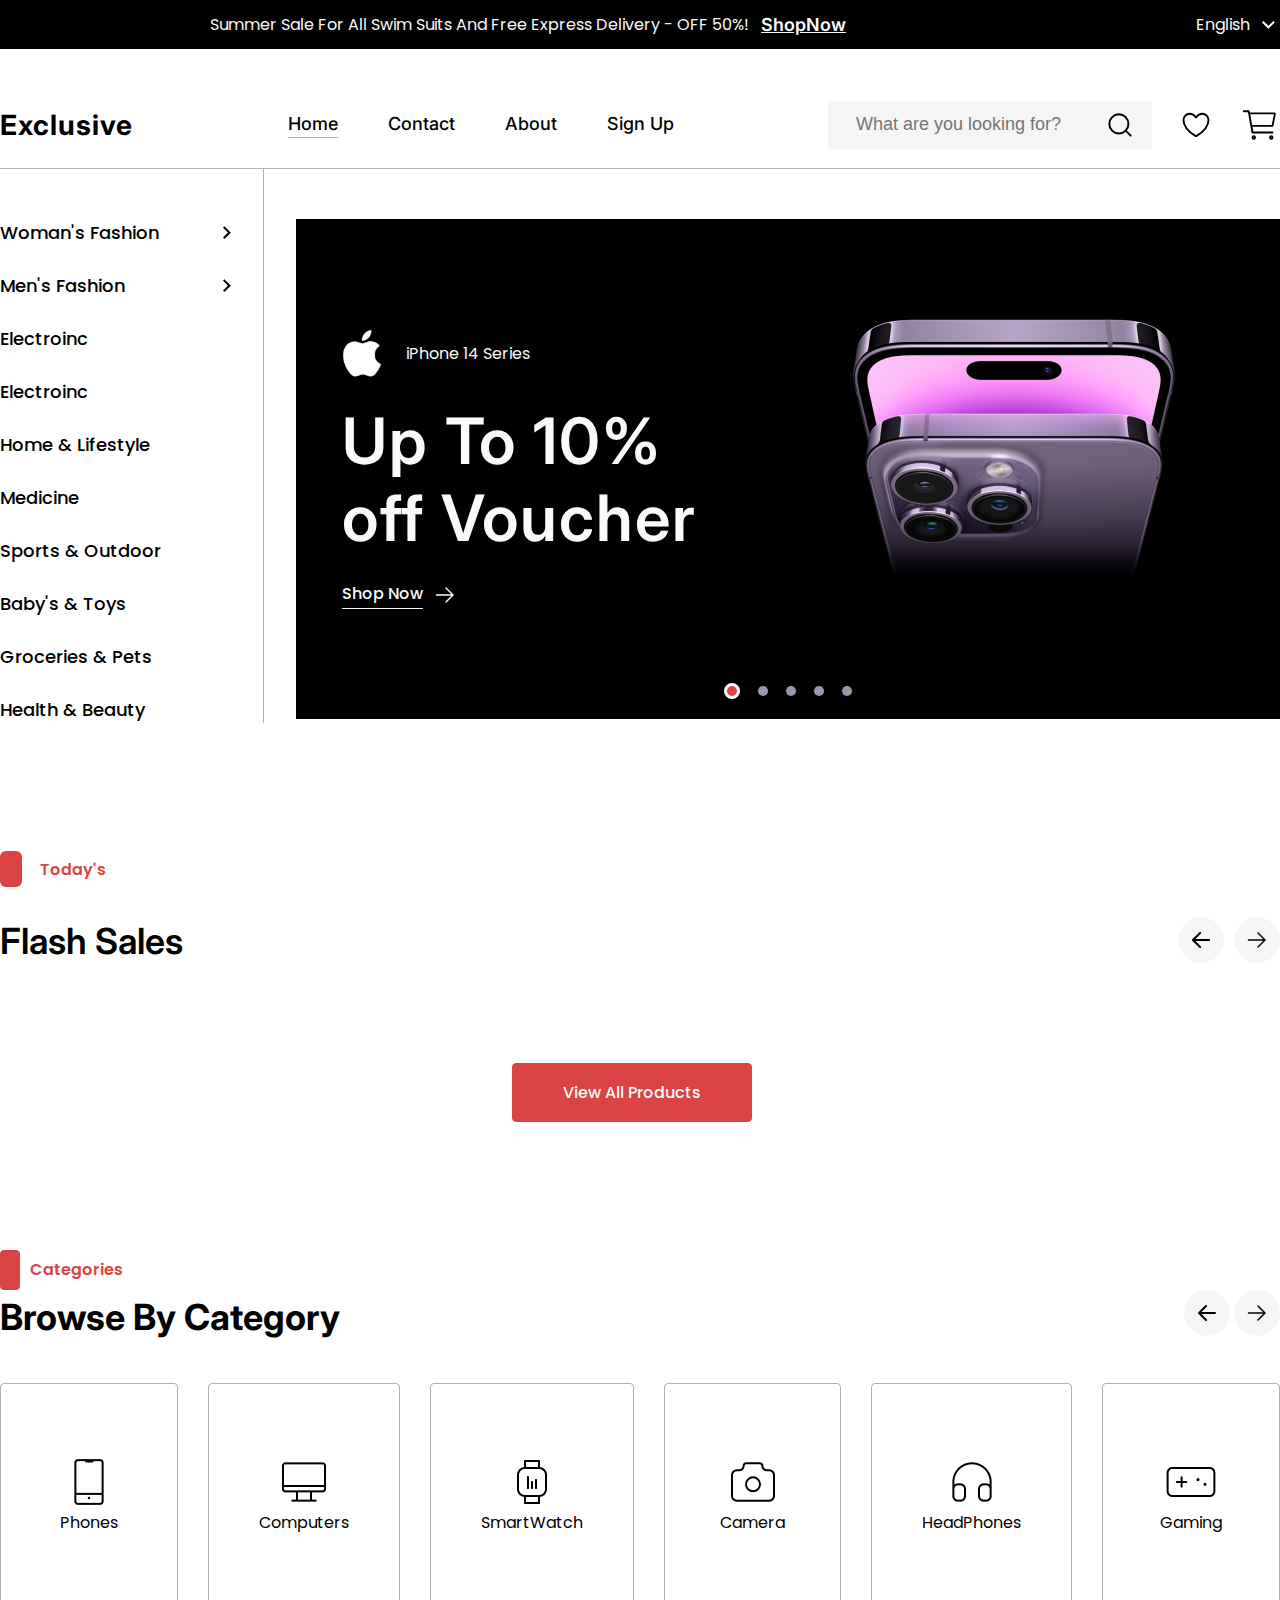
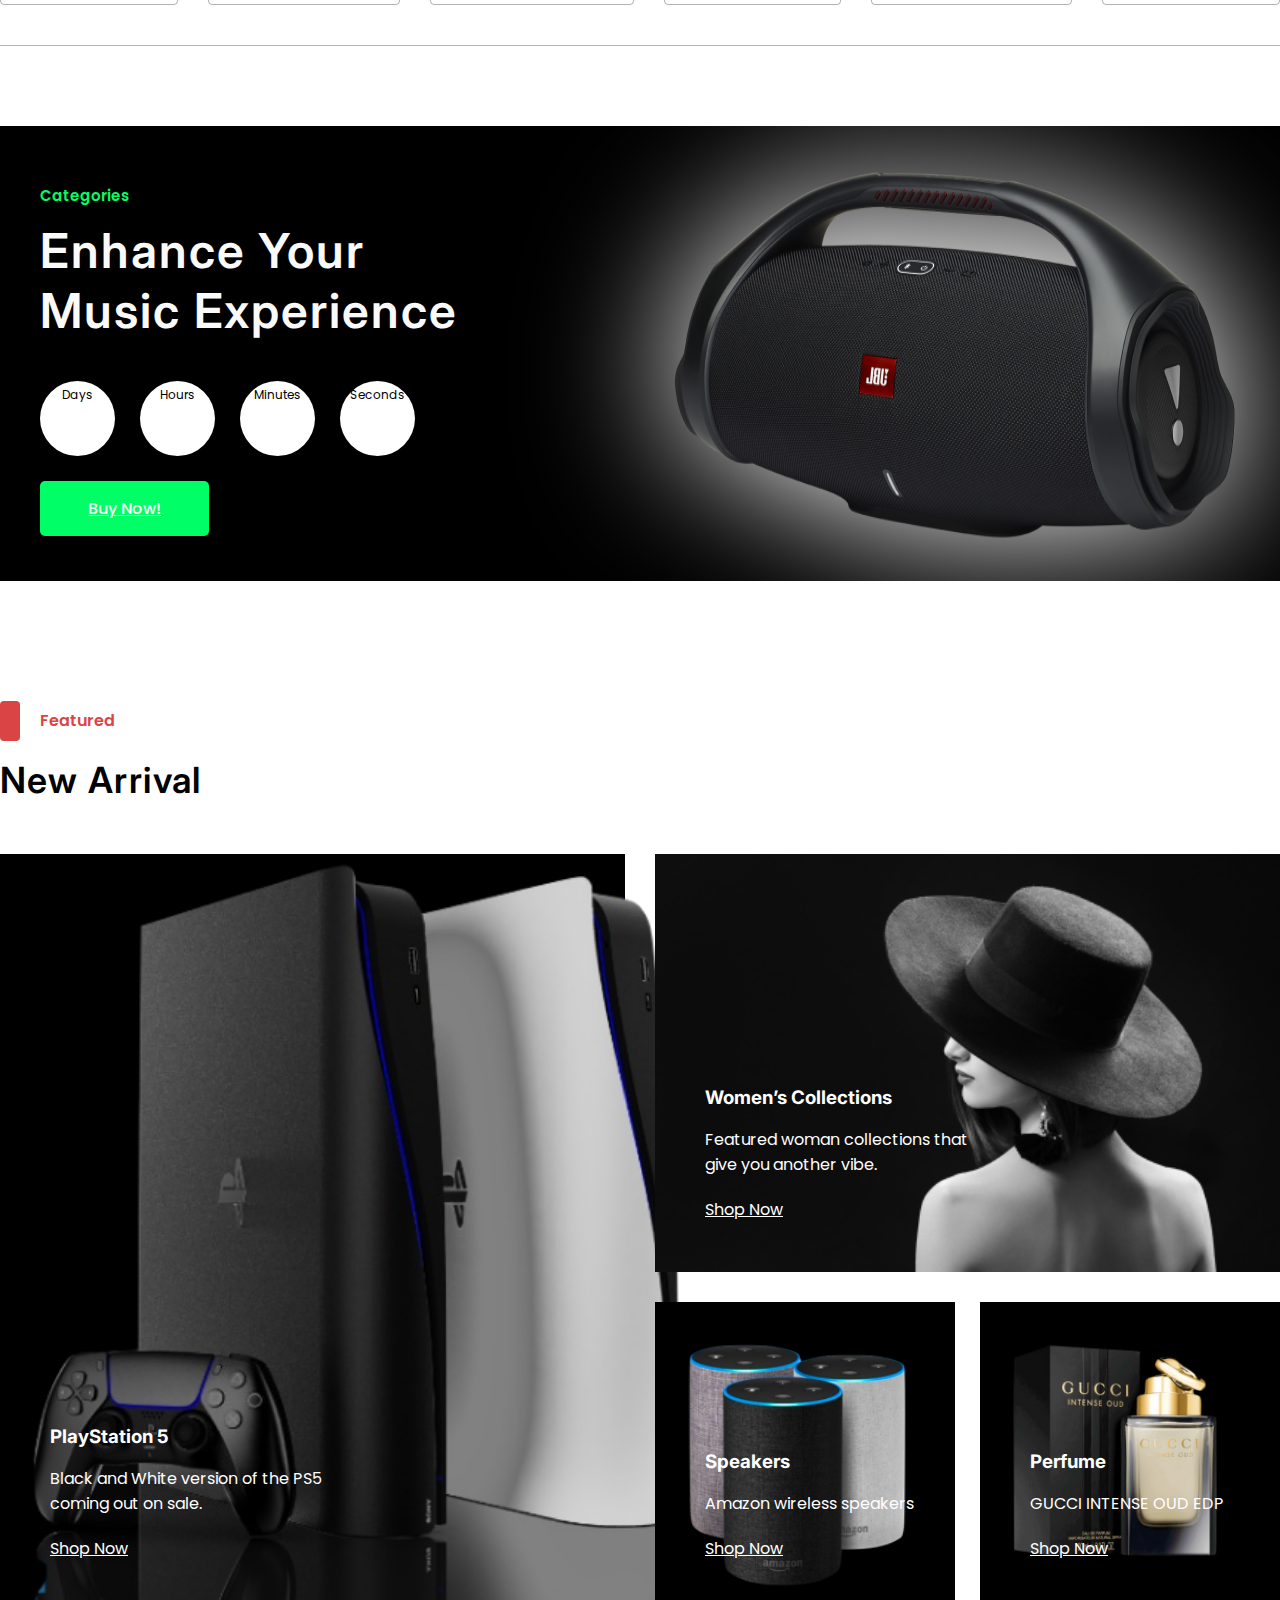
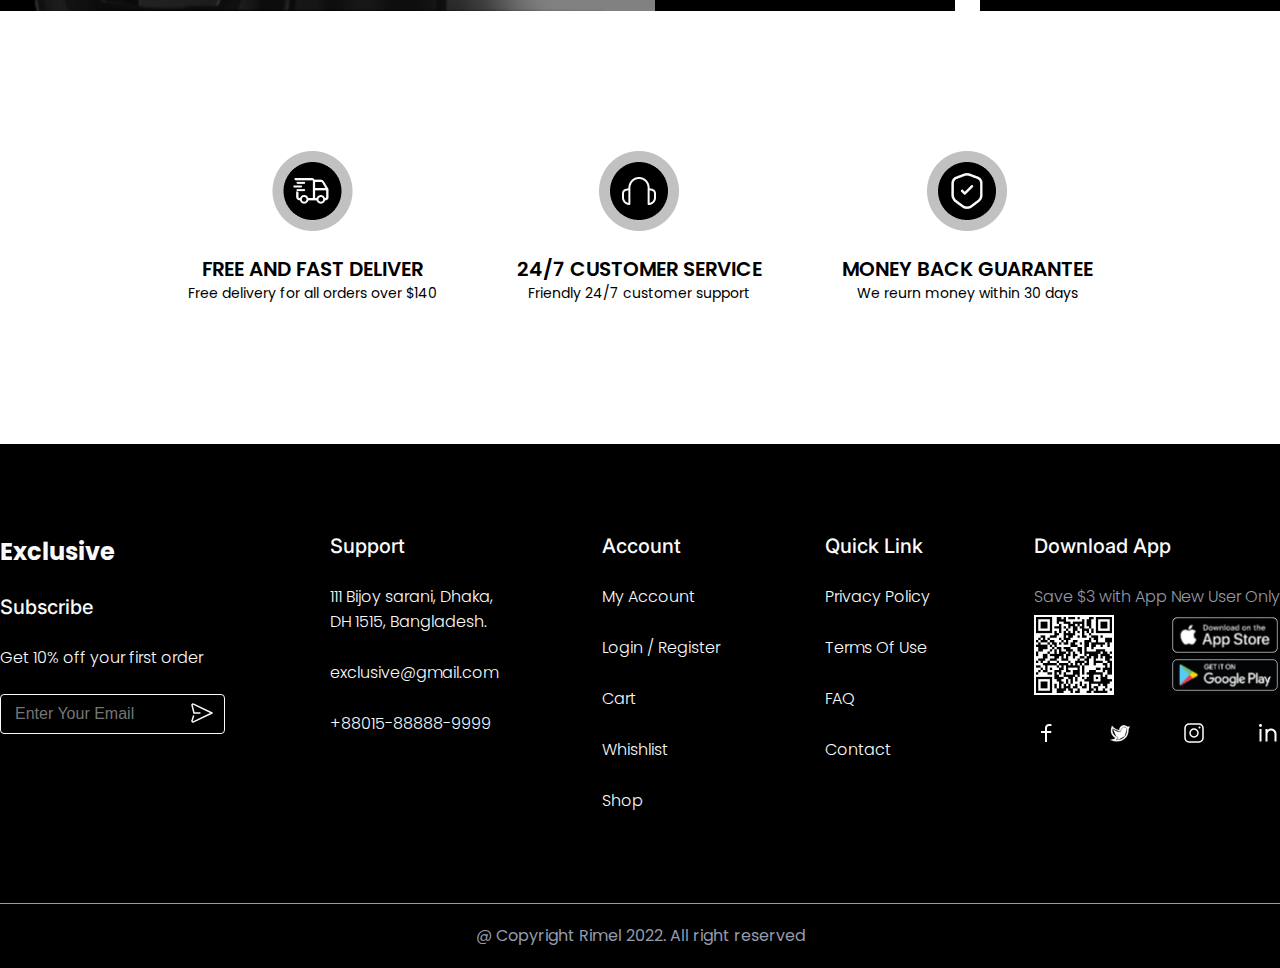
==== commit 4225b47d: "Merge pull request #13 from archis-academy/emel/PR-13-about-page" ====
--- a/index.html
+++ b/index.html
@@ -353,6 +353,98 @@
           alt="black-jbl-boombox-img"
         />
       </div>
+      <!-- Homepage New Arrivals -->
+      <!--Homepage New Arrivals-->
+      <section class="new-arrivals-section">
+        <div class="na-context">
+          <div class="na-subtitle-context">
+            <div class="na-subtitle-shape"></div>
+            <h5 class="na-subtitle">Featured</h5>
+          </div>
+          <div class="na-title-context">
+            <h1 class="na-title">New Arrival</h1>
+          </div>
+        </div>
+        <div class="na-arrivals">
+          <div class="na-arrivals-leftside">
+            <img src="images/playstation5.png" alt="playstation5" />
+            <div class="na-leftside-text">
+              <h3 class="na-arrivals-text-title">PlayStation 5</h3>
+              <p class="na-arrivals-text-part">
+                Black and White version of the PS5<br />coming out on sale.
+              </p>
+              <a class="na-arrivals-button" href="#">Shop Now</a>
+            </div>
+          </div>
+          <div class="na-arrivals-rightside">
+            <div class="na-arrivals-upside">
+              <img src="images/woman-with-hat.png" alt="women collections" />
+              <div class="na-upside-text">
+                <h3 class="na-arrivals-text-title">Women’s Collections</h3>
+                <p class="na-arrivals-text-part">
+                  Featured woman collections that<br />give you another vibe.
+                </p>
+                <a class="na-arrivals-button" href="#">Shop Now</a>
+              </div>
+            </div>
+            <div class="na-arrivals-rightdown">
+              <div class="na-arrivals-rightdown-one">
+                <img
+                  class="na-speakers-img"
+                  src="images/speakers.png"
+                  alt="speakers"
+                />
+                <div class="na-rightdown-text">
+                  <h3 class="na-arrivals-text-title">Speakers</h3>
+                  <p class="na-arrivals-text-part">Amazon wireless speakers</p>
+                  <a class="na-arrivals-button" href="#">Shop Now</a>
+                </div>
+              </div>
+              <div class="na-arrivals-rightdown-two">
+                <img
+                  class="na-perfume-img"
+                  src="images/gucci-perfume.png"
+                  alt="perfume"
+                />
+                <div class="na-rightdown-text-two">
+                  <h3 class="na-arrivals-text-title">Perfume</h3>
+                  <p class="na-arrivals-text-part">GUCCI INTENSE OUD EDP</p>
+                  <a class="na-arrivals-button" href="#">Shop Now</a>
+                </div>
+              </div>
+            </div>
+          </div>
+        </div>
+        <div class="na-services">
+          <div class="na-service-delivery">
+            <div class="na-service-icon">
+              <img src="images/services-icon.png" alt="icon-delivery" />
+            </div>
+            <div class="na-service-context">
+              <h2>FREE AND FAST DELIVER</h2>
+              <h5>Free delivery for all orders over $140</h5>
+            </div>
+          </div>
+          <div class="na-service-customer">
+            <div class="na-service-icon">
+              <img src="images/customer-icon.png" alt="icon-delivery" />
+            </div>
+            <div class="na-service-context">
+              <h2>24/7 CUSTOMER SERVICE</h2>
+              <h5>Friendly 24/7 customer support</h5>
+            </div>
+          </div>
+          <div class="na-service-guarantee">
+            <div class="na-service-icon">
+              <img src="images/money-back-icon.png" alt="icon-delivery" />
+            </div>
+            <div class="na-service-context">
+              <h2>MONEY BACK GUARANTEE</h2>
+              <h5>We reurn money within 30 days</h5>
+            </div>
+          </div>
+        </div>
+      </section>
     </main>
     <!--Footer-->
     <footer class="main-footer">
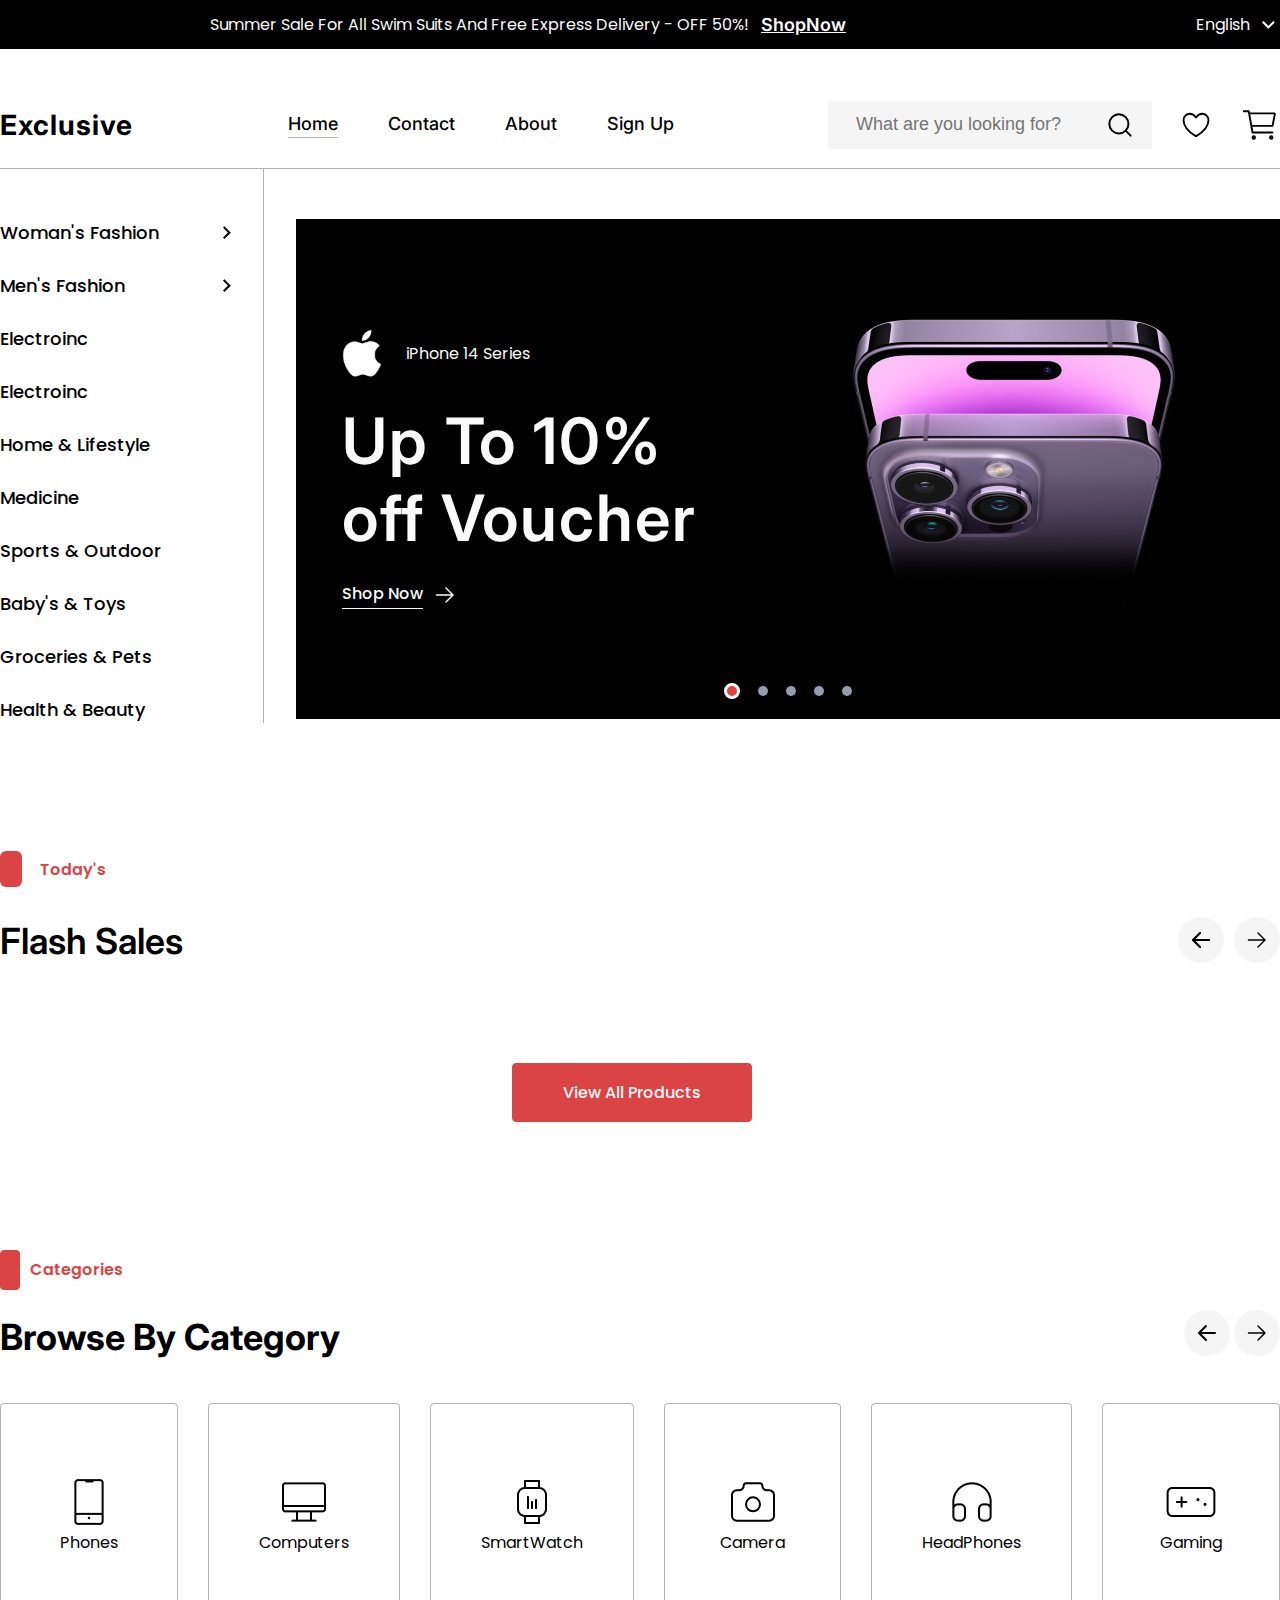
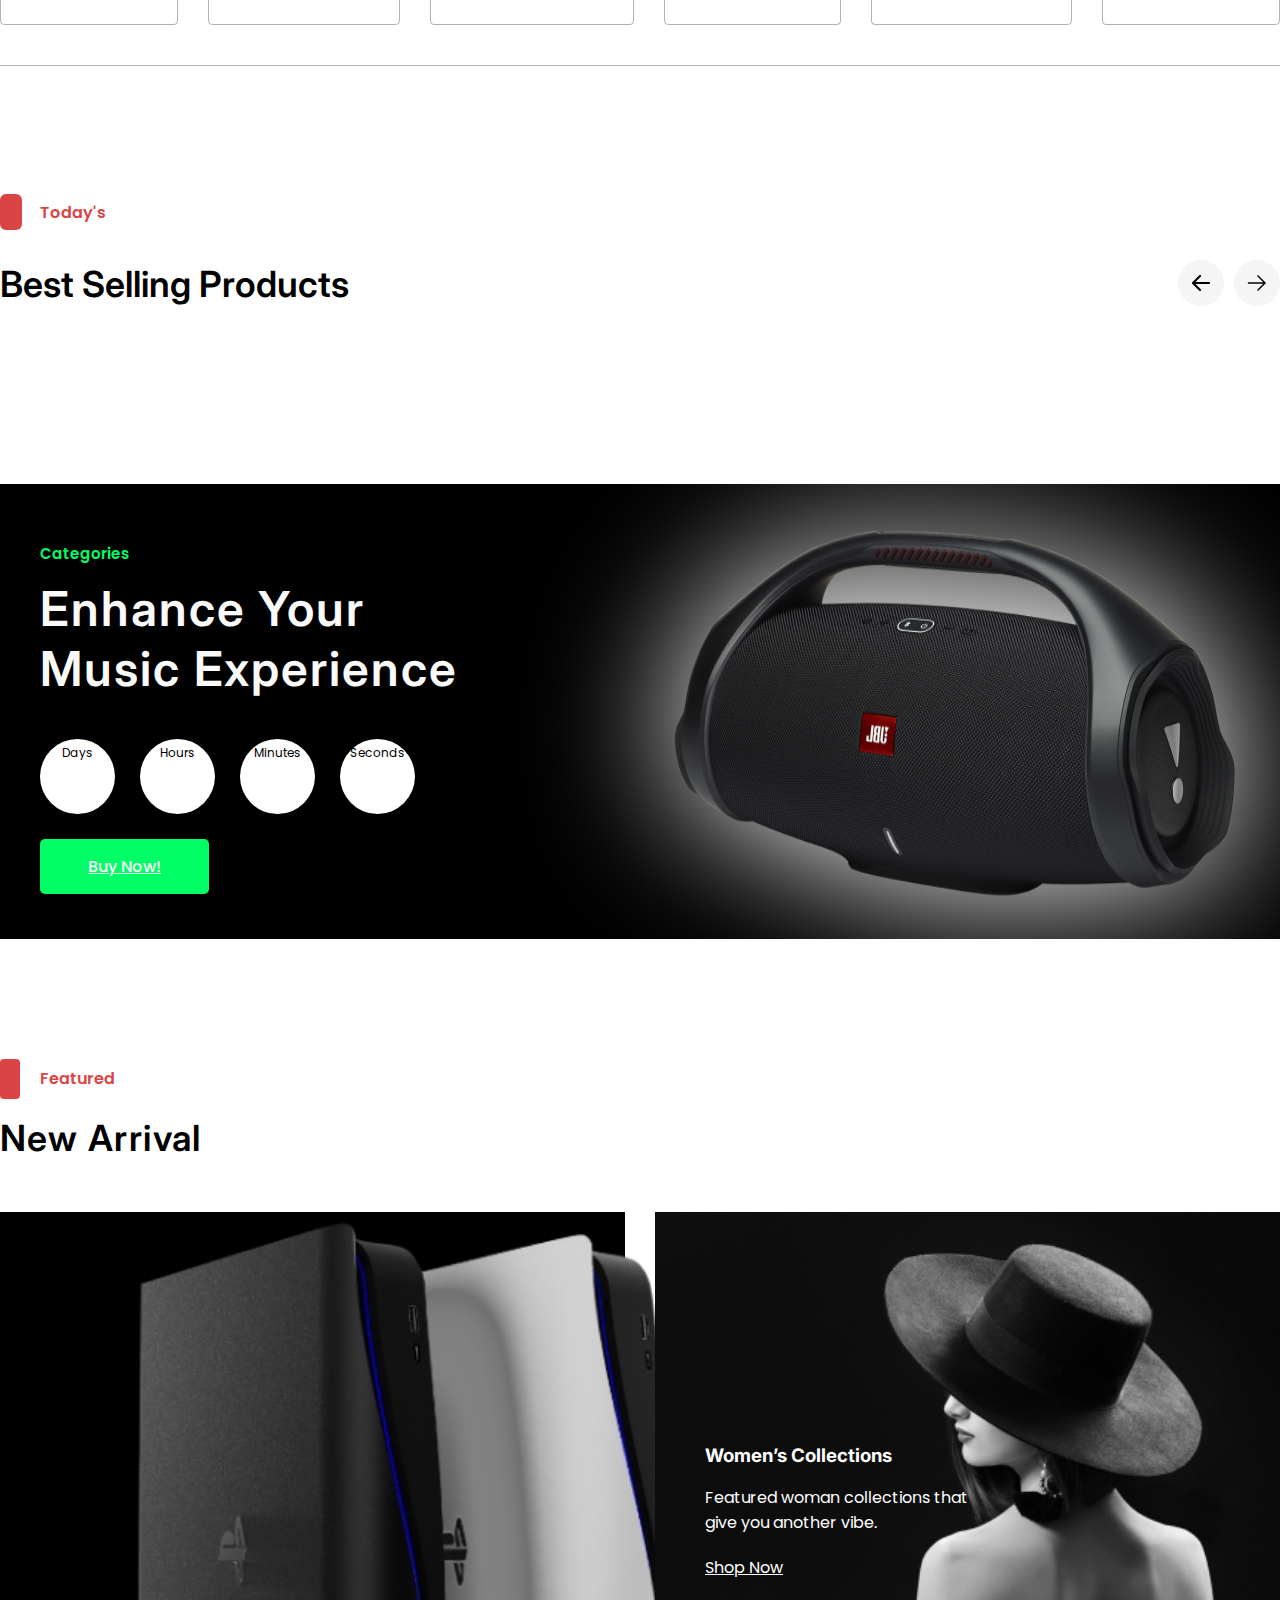
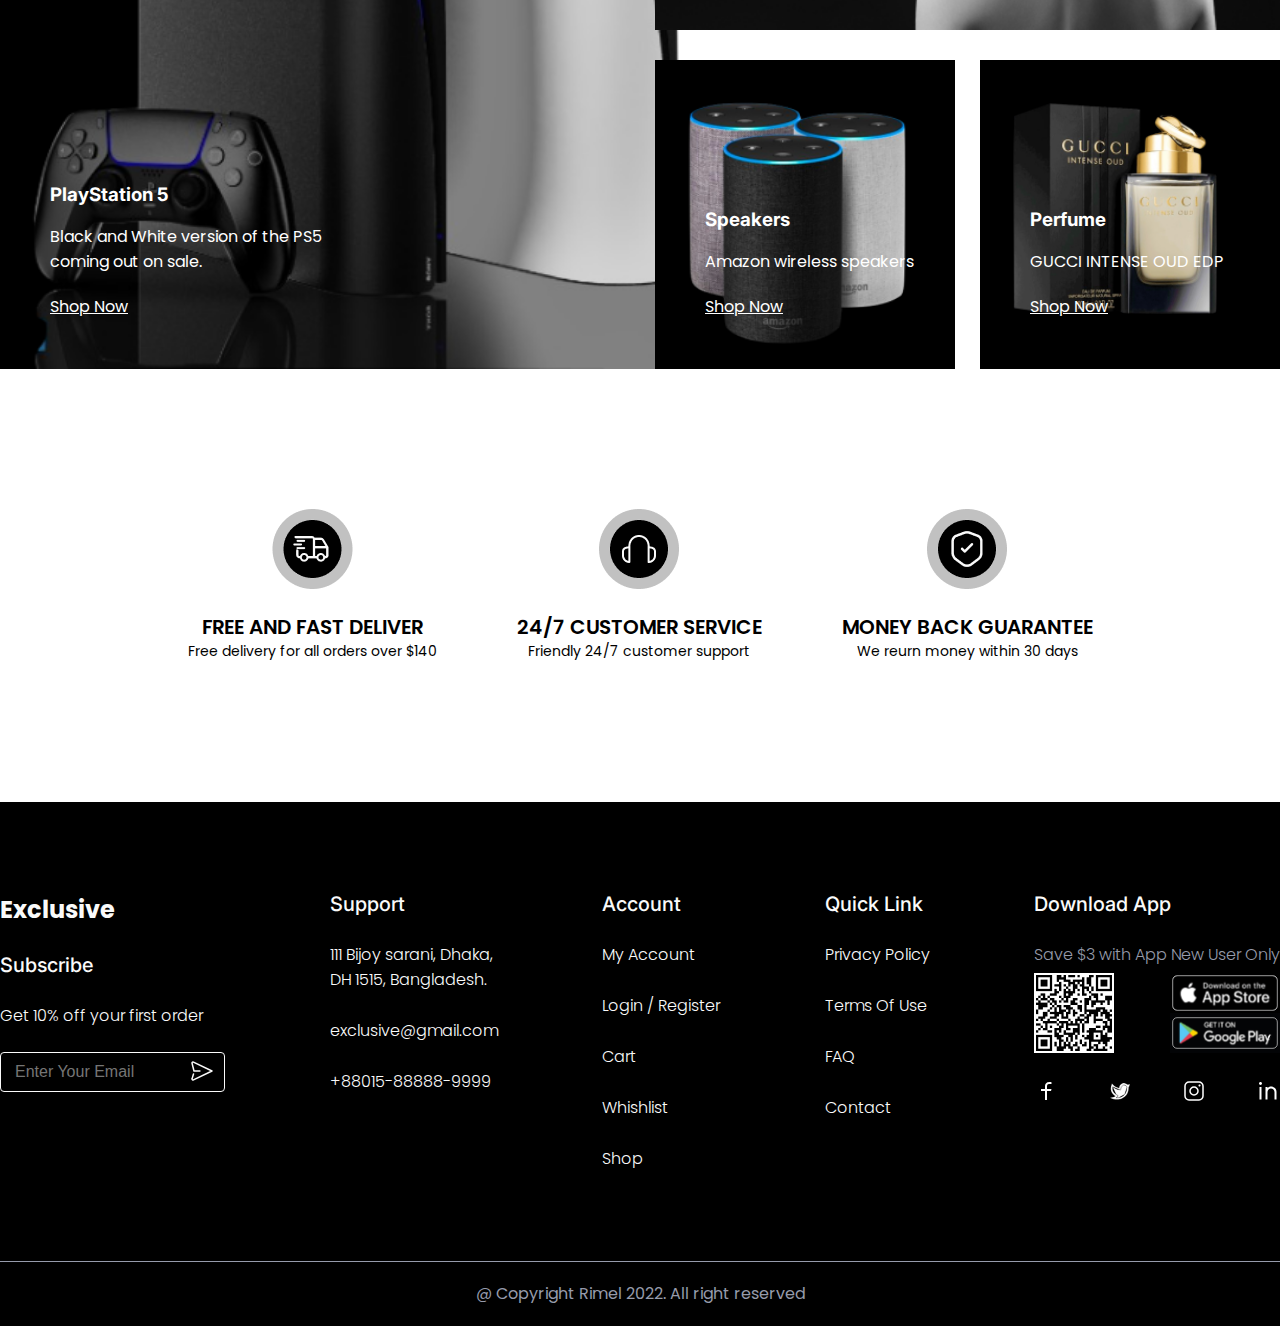
==== commit 93a25868: "[PR-4] added best selling products" ====
--- a/index.html
+++ b/index.html
@@ -47,7 +47,9 @@
             <a class="header-navbar-list-item" href="index.html">Home</a>
           </li>
           <li><a class="header-navbar-list-item" href="#">Contact</a></li>
-          <li><a class="header-navbar-list-item" href="about.html">About</a></li>
+          <li>
+            <a class="header-navbar-list-item" href="about.html">About</a>
+          </li>
           <li><a class="header-navbar-list-item" href="#">Sign Up</a></li>
         </ul>
         <div class="searchbox-container">
@@ -320,6 +322,31 @@
         </div>
         <div class="horizontal-line">
           <span class="hz-line"></span>
+        </div>
+      </section>
+      <!--Homepage Best Selling Products-->
+      <section class="homepage-todays-products-section">
+        <div class="section-starter">
+          <div class="section-leftside">
+            <div class="section-title-container">
+              <div class="section-title">
+                <div class="title-rectangle"></div>
+                <span class="section-title-text">Today's</span>
+              </div>
+              <h2 class="section-header">Best Selling Products</h2>
+            </div>
+            <div class="section-countdown"></div>
+          </div>
+          <div class="section-rightside">
+            <img src="images/left_arrow.png" alt="Left Arrow" />
+            <img src="images/right-arrow.png" alt="Right Arrow" />
+          </div>
+        </div>
+        <div
+          class="homepage-products-container"
+          id="bestSellingProductsContainer"
+        >
+          <!--Items pulled from app.js-->
         </div>
       </section>
       <!--Homepage Featured Product-->
--- a/styles/index.css
+++ b/styles/index.css
@@ -318,6 +318,7 @@
   display: flex;
   justify-content: space-between;
   align-items: center;
+  margin-top: 20px;
 }
 
 .browse-title {
@@ -821,16 +822,6 @@
   }
 }
 
-.flash-sales-wishlist-icon {
-  position: absolute;
-  top: 10px;
-  right: 10px;
-  cursor: pointer;
-  background-color: white;
-  border-radius: 50%;
-  padding: 4px;
-}
-
 @keyframes elevate {
   0% {
     transform: translateY(0);
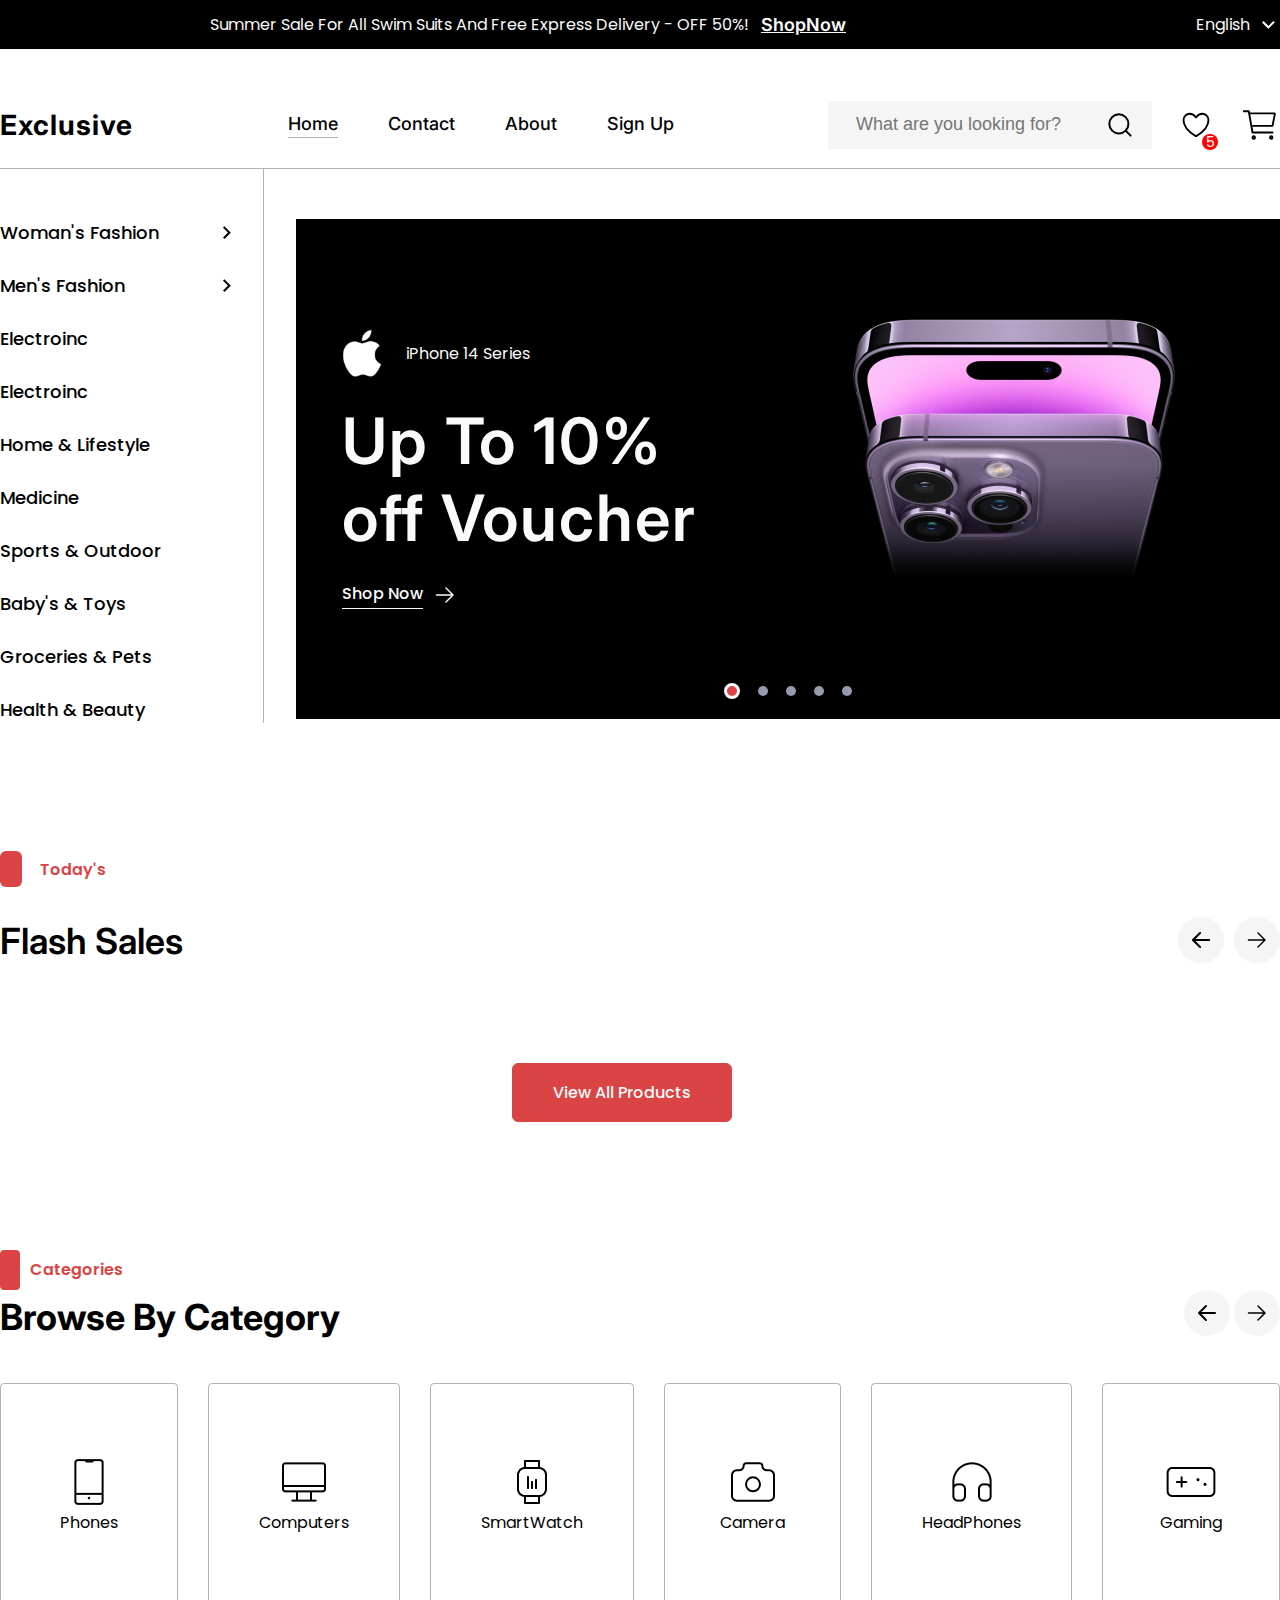
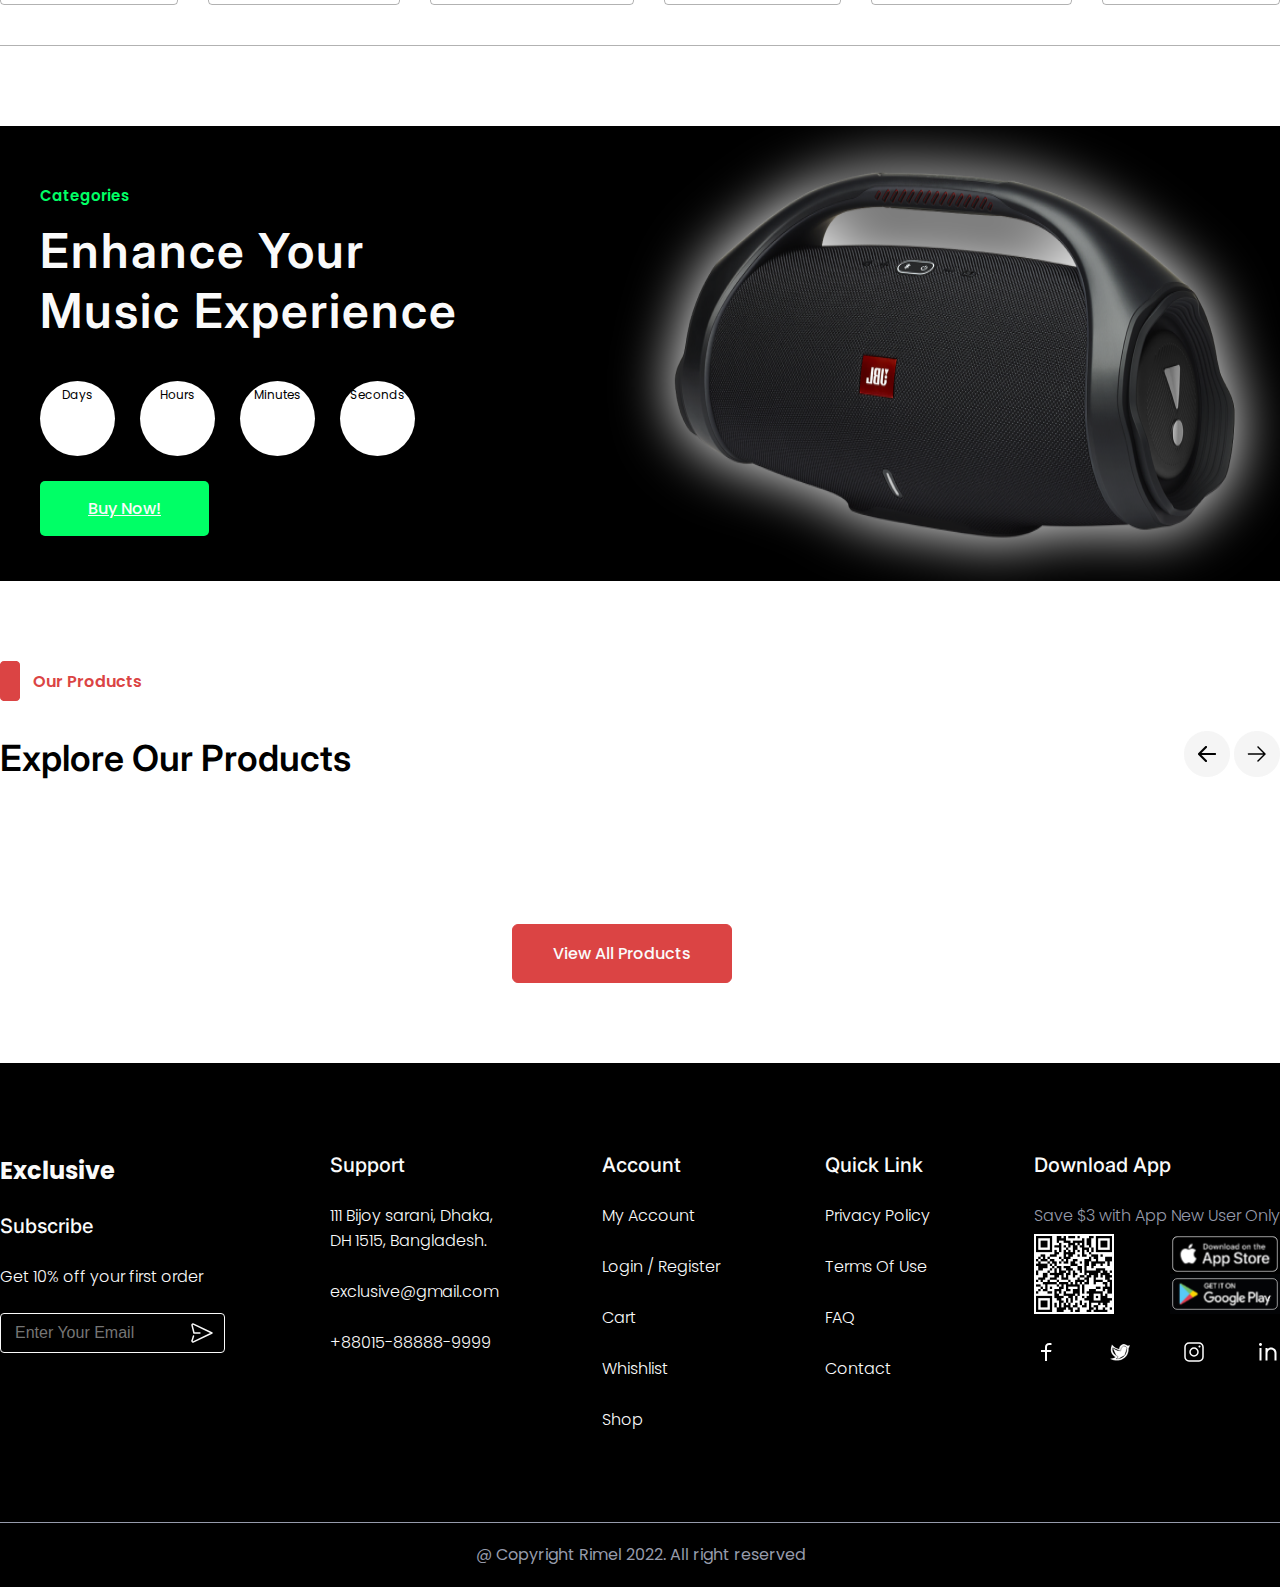
==== commit 63524dac: "[PR-6]ticket is over" ====
--- a/index.html
+++ b/index.html
@@ -1,548 +1,394 @@
 <!DOCTYPE html>
 <html lang="en">
-  <head>
-    <meta charset="UTF-8" />
-    <meta name="viewport" content="width=device-width, initial-scale=1.0" />
-    <title>Exclusive E-Commerce</title>
-    <link rel="stylesheet" href="styles/shared.css" />
-    <link rel="stylesheet" href="styles/index.css" />
-  </head>
-  <body>
-    <!-- Header Section -->
-    <header class="header-section">
-      <div class="header-title-container">
-        <div class="header-title-content">
-          <div class="header-title">
-            <span>
-              Summer Sale For All Swim Suits And Free Express Delivery - OFF
-              50%!
-            </span>
-            <a class="header-title-link" href="#"> ShopNow </a>
-          </div>
-          <div class="header-languages dropdown">
-            <span>English</span>
-            <img
-              class="dropdown"
-              src="images/dropdown.png"
-              alt="dropdown symbol"
-            />
-            <ul class="dropdown-container">
-              <li class="dropdown-item">English</li>
-              <li class="dropdown-item">German</li>
-              <li class="dropdown-item">Russian</li>
-              <li class="dropdown-item">Chinese</li>
-            </ul>
-          </div>
-        </div>
-      </div>
-      <div class="header-navbar">
-        <img
-          class="hamburger"
-          src="images/hamburger-icon.png"
-          alt="Hamburger Icon"
-        />
-        <h2 class="header-navbar-title">Exclusive</h2>
-        <ul class="header-navbar-list">
-          <li>
-            <a class="header-navbar-list-item" href="index.html">Home</a>
-          </li>
-          <li><a class="header-navbar-list-item" href="#">Contact</a></li>
-          <li>
-            <a class="header-navbar-list-item" href="about.html">About</a>
-          </li>
-          <li><a class="header-navbar-list-item" href="#">Sign Up</a></li>
-        </ul>
-        <div class="searchbox-container">
-          <div class="search-input-container">
-            <input
-              class="search-input"
-              type="text"
-              placeholder="What are you looking for?"
-            />
-            <div id="search-dropdown">
-              <!--Items pulled from app.js-->
-            </div>
-            <img
-              class="search-image"
-              src="images/search-icon.svg"
-              alt="Search Icon"
-            />
-          </div>
-          <div class="header-icon-container">
-            <a class="icon-link" href="wishlist.html">
-              <img src="images/wishlist-icon.svg" alt="Hearth" />
-            </a>
-            <a class="icon-link" href="cart.html">
-              <img src="images/cart-icon.svg" alt="Cart" />
-            </a>
-          </div>
-        </div>
-      </div>
-    </header>
-    <main>
-      <!-- Homepage Hero Section-->
-      <section class="homepage-hero-section">
-        <ul class="homepage-hero-list">
-          <div class="homepage-hero-list-item woman-dropdown">
-            <a class="homepage-hero-list-item-link" href="#">Woman's Fashion</a>
-            <img src="images/dropdown-2.png" alt="dropdown icon" />
-            <div class="woman-dropdown-container">
-              <!--Items pulled from app.js-->
-            </div>
-          </div>
-          <div class="homepage-hero-list-item men-dropdown">
-            <a class="homepage-hero-list-item-link" href="#">Men's Fashion</a>
-            <img src="images/dropdown-2.png" alt="dropdown icon" />
-            <div class="men-dropdown-container">
-              <!--Items pulled from app.js-->
-            </div>
-          </div>
-          <li class="homepage-hero-list-item">
-            <a class="homepage-hero-list-item-link" href="#">Electroinc</a>
-          </li>
-          <li class="homepage-hero-list-item">
-            <a class="homepage-hero-list-item-link" href="#">Electroinc</a>
-          </li>
-          <li class="homepage-hero-list-item">
-            <a class="homepage-hero-list-item-link" href="#"
-              >Home & Lifestyle</a
-            >
-          </li>
-          <li class="homepage-hero-list-item">
-            <a class="homepage-hero-list-item-link" href="#">Medicine</a>
-          </li>
-          <li class="homepage-hero-list-item">
-            <a class="homepage-hero-list-item-link" href="#"
-              >Sports & Outdoor</a
-            >
-          </li>
-          <li class="homepage-hero-list-item">
-            <a class="homepage-hero-list-item-link" href="#">Baby's & Toys</a>
-          </li>
-          <li class="homepage-hero-list-item">
-            <a class="homepage-hero-list-item-link" href="#"
-              >Groceries & Pets</a
-            >
-          </li>
-          <li class="homepage-hero-list-item">
-            <a class="homepage-hero-list-item-link" href="#">Health & Beauty</a>
-          </li>
-        </ul>
-        <div class="homepage-hero-carousel-container">
-          <div class="homepage-hero-carousel-tracker">
-            <div class="homepage-hero-carousel-slide">
-              <div class="slide-information-container">
-                <div class="slide-information-title">
-                  <img src="images/apple-icon.svg" alt="Apple Icon" />
-                  <span>iPhone 14 Series</span>
-                </div>
-                <h1 class="slide-information-description">
-                  <span>Up To 10%</span>
-                  <span>off Voucher</span>
-                </h1>
-                <div class="slide-information-link-container">
-                  <span class="slide-information-link">Shop Now</span>
-                  <img src="images/icons arrow-right.png" alt="Arrow right" />
-                </div>
-              </div>
-              <div class="homepage-hero-carousel-slide-image-holder">
-                <img
-                  class="homepage-hero-carousel-slide-image"
-                  src="images/iphone-pink.png"
-                  alt="Dual Iphones"
-                />
-              </div>
-            </div>
-            <div class="homepage-hero-carousel-slide">
-              <div class="slide-information-container">
-                <div class="slide-information-title">
-                  <img src="images/apple-icon.svg" alt="Apple Icon" />
-                  <span>iPhone 14 Series</span>
-                </div>
-                <h1 class="slide-information-description">
-                  <span>Up To 10%</span>
-                  <span>off Voucher</span>
-                </h1>
-                <div class="slide-information-link-container">
-                  <span class="slide-information-link">Shop Now</span>
-                  <img src="images/icons arrow-right.png" alt="Arrow right" />
-                </div>
-              </div>
-              <div class="homepage-hero-carousel-slide-image-holder">
-                <img
-                  class="homepage-hero-carousel-slide-image"
-                  src="images/iphone-pink.png"
-                  alt="Dual Iphones"
-                />
-              </div>
-            </div>
-            <div class="homepage-hero-carousel-slide">
-              <div class="slide-information-container">
-                <div class="slide-information-title">
-                  <img src="images/apple-icon.svg" alt="Apple Icon" />
-                  <span>iPhone 14 Series</span>
-                </div>
-                <h1 class="slide-information-description">
-                  <span>Up To 10%</span>
-                  <span>off Voucher</span>
-                </h1>
-                <div class="slide-information-link-container">
-                  <span class="slide-information-link">Shop Now</span>
-                  <img src="images/icons arrow-right.png" alt="Arrow right" />
-                </div>
-              </div>
-              <div class="homepage-hero-carousel-slide-image-holder">
-                <img
-                  class="homepage-hero-carousel-slide-image"
-                  src="images/iphone-pink.png"
-                  alt="Dual Iphones"
-                />
-              </div>
-            </div>
-            <div class="homepage-hero-carousel-slide">
-              <div class="slide-information-container">
-                <div class="slide-information-title">
-                  <img src="images/apple-icon.svg" alt="Apple Icon" />
-                  <span>iPhone 14 Series</span>
-                </div>
-                <h1 class="slide-information-description">
-                  <span>Up To 10%</span>
-                  <span>off Voucher</span>
-                </h1>
-                <div class="slide-information-link-container">
-                  <span class="slide-information-link">Shop Now</span>
-                  <img src="images/icons arrow-right.png" alt="Arrow right" />
-                </div>
-              </div>
-              <div class="homepage-hero-carousel-slide-image-holder">
-                <img
-                  class="homepage-hero-carousel-slide-image"
-                  src="images/iphone-pink.png"
-                  alt="Dual Iphones"
-                />
-              </div>
-            </div>
-            <div class="homepage-hero-carousel-slide">
-              <div class="slide-information-container">
-                <div class="slide-information-title">
-                  <img src="images/apple-icon.svg" alt="Apple Icon" />
-                  <span>iPhone 14 Series</span>
-                </div>
-                <h1 class="slide-information-description">
-                  <span>Up To 10%</span>
-                  <span>off Voucher</span>
-                </h1>
-                <div class="slide-information-link-container">
-                  <span class="slide-information-link">Shop Now</span>
-                  <img src="images/icons arrow-right.png" alt="Arrow right" />
-                </div>
-              </div>
-              <div class="homepage-hero-carousel-slide-image-holder">
-                <img
-                  class="homepage-hero-carousel-slide-image"
-                  src="images/iphone-pink.png"
-                  alt="Dual Iphones"
-                />
-              </div>
-            </div>
-          </div>
-          <div class="carousel-dots-container">
-            <span class="carousel-dot"></span>
-            <span class="carousel-dot"></span>
-            <span class="carousel-dot"></span>
-            <span class="carousel-dot"></span>
-            <span class="carousel-dot"></span>
-          </div>
-        </div>
-      </section>
-      <!--Homepage Today's Products-->
-      <section class="homepage-todays-products-section">
-        <div class="section-starter">
-          <div class="section-leftside">
-            <div class="section-title-container">
-              <div class="section-title">
-                <div class="title-rectangle"></div>
-                <span class="section-title-text">Today's</span>
-              </div>
-              <h2 class="section-header">Flash Sales</h2>
-            </div>
-            <div class="section-countdown"></div>
-          </div>
-          <div id="countdown"></div>
-          <div class="section-rightside">
-            <img src="images/left_arrow.png" alt="Left Arrow" />
-            <img src="images/right-arrow.png" alt="Right Arrow" />
-          </div>
-        </div>
-        <div class="homepage-products-container" id="flashSales">
-          <!--Items pulled from app.js-->
-        </div>
-        <button class="homepages-today-button primary-button">
-          View All Products
-        </button>
-      </section>
-      <!--homepage-browse-by-category -->
-      <section class="browse-by-category-section">
-        <div class="category-title">
-          <img class="category-rectangle" src="images/category-rectangle.png" />
-          <h5 class="category-tit">Categories</h5>
-        </div>
-        <div class="category-image-and-title">
-          <h1 class="browse-title">Browse By Category</h1>
-          <div class="icons-imgs">
-            <img class="left-icon" src="images/arrow-left-icon.svg" />
-            <img class="right-icon" src="images/arrow-right-icon.svg" />
-          </div>
-        </div>
-        <div class="category-sections">
-          <div class="category-box">
-            <img class="icon-img" src="images/Category-CellPhone.png" />
-            <p class="icon-name">Phones</p>
-          </div>
-          <div class="category-box">
-            <img class="icon-img" src="images/Category-Computer.png" />
-            <p class="icon-name">Computers</p>
-          </div>
-          <div class="category-box">
-            <img class="icon-img" src="images/Category-SmartWatch.png" />
-            <p class="icon-name">SmartWatch</p>
-          </div>
-          <div class="category-box">
-            <img class="icon-img" src="images/Category-Camera-3.svg" />
-            <p class="icon-name">Camera</p>
-          </div>
-          <div class="category-box">
-            <img class="icon-img" src="images/Category-Headphone.png" />
-            <p class="icon-name">HeadPhones</p>
-          </div>
-          <div class="category-box">
-            <img class="icon-img" src="images/Category-Gamepad.png" />
-            <p class="icon-name">Gaming</p>
-          </div>
-        </div>
-        <div class="horizontal-line">
-          <span class="hz-line"></span>
-        </div>
-      </section>
-      <!--Homepage Best Selling Products-->
-      <section class="homepage-todays-products-section">
-        <div class="section-starter">
-          <div class="section-leftside">
-            <div class="section-title-container">
-              <div class="section-title">
-                <div class="title-rectangle"></div>
-                <span class="section-title-text">Today's</span>
-              </div>
-              <h2 class="section-header">Best Selling Products</h2>
-            </div>
-            <div class="section-countdown"></div>
-          </div>
-          <div class="section-rightside">
-            <img src="images/left_arrow.png" alt="Left Arrow" />
-            <img src="images/right-arrow.png" alt="Right Arrow" />
-          </div>
-        </div>
-        <div
-          class="homepage-products-container"
-          id="bestSellingProductsContainer"
-        >
-          <!--Items pulled from app.js-->
-        </div>
-      </section>
-      <!--Homepage Featured Product-->
-      <div class="homepage-featured-product-container">
-        <div class="featured-product-header">
-          <h5 class="green-categories-title">Categories</h5>
-          <h2 class="music-experience-title">Enhance Your Music Experience</h2>
-          <div class="flash-sell-timer-section">
-            <div class="timer-box">
-              <h2 class="timer-number" id="days"></h2>
-              <span class="timer-text">Days</span>
-            </div>
-            <div class="timer-box">
-              <h2 class="timer-number" id="hours"></h2>
-              <span class="timer-text">Hours</span>
-            </div>
-            <div class="timer-box">
-              <h2 class="timer-number" id="minutes"></h2>
-              <span class="timer-text">Minutes</span>
-            </div>
-            <div class="timer-box">
-              <h2 class="timer-number" id="seconds"></h2>
-              <span class="timer-text">Seconds</span>
-            </div>
-          </div>
-          <a href="#" class="buy-now-box">Buy Now!</a>
-        </div>
-        <img
-          class="jbl-image"
-          src="images/jbl-img.png"
-          alt="black-jbl-boombox-img"
-        />
-      </div>
-      <!-- Homepage New Arrivals -->
-      <!--Homepage New Arrivals-->
-      <section class="new-arrivals-section">
-        <div class="na-context">
-          <div class="na-subtitle-context">
-            <div class="na-subtitle-shape"></div>
-            <h5 class="na-subtitle">Featured</h5>
-          </div>
-          <div class="na-title-context">
-            <h1 class="na-title">New Arrival</h1>
-          </div>
-        </div>
-        <div class="na-arrivals">
-          <div class="na-arrivals-leftside">
-            <img src="images/playstation5.png" alt="playstation5" />
-            <div class="na-leftside-text">
-              <h3 class="na-arrivals-text-title">PlayStation 5</h3>
-              <p class="na-arrivals-text-part">
-                Black and White version of the PS5<br />coming out on sale.
-              </p>
-              <a class="na-arrivals-button" href="#">Shop Now</a>
-            </div>
-          </div>
-          <div class="na-arrivals-rightside">
-            <div class="na-arrivals-upside">
-              <img src="images/woman-with-hat.png" alt="women collections" />
-              <div class="na-upside-text">
-                <h3 class="na-arrivals-text-title">Women’s Collections</h3>
-                <p class="na-arrivals-text-part">
-                  Featured woman collections that<br />give you another vibe.
-                </p>
-                <a class="na-arrivals-button" href="#">Shop Now</a>
-              </div>
-            </div>
-            <div class="na-arrivals-rightdown">
-              <div class="na-arrivals-rightdown-one">
-                <img
-                  class="na-speakers-img"
-                  src="images/speakers.png"
-                  alt="speakers"
-                />
-                <div class="na-rightdown-text">
-                  <h3 class="na-arrivals-text-title">Speakers</h3>
-                  <p class="na-arrivals-text-part">Amazon wireless speakers</p>
-                  <a class="na-arrivals-button" href="#">Shop Now</a>
-                </div>
-              </div>
-              <div class="na-arrivals-rightdown-two">
-                <img
-                  class="na-perfume-img"
-                  src="images/gucci-perfume.png"
-                  alt="perfume"
-                />
-                <div class="na-rightdown-text-two">
-                  <h3 class="na-arrivals-text-title">Perfume</h3>
-                  <p class="na-arrivals-text-part">GUCCI INTENSE OUD EDP</p>
-                  <a class="na-arrivals-button" href="#">Shop Now</a>
-                </div>
-              </div>
-            </div>
-          </div>
-        </div>
-        <div class="na-services">
-          <div class="na-service-delivery">
-            <div class="na-service-icon">
-              <img src="images/services-icon.png" alt="icon-delivery" />
-            </div>
-            <div class="na-service-context">
-              <h2>FREE AND FAST DELIVER</h2>
-              <h5>Free delivery for all orders over $140</h5>
-            </div>
-          </div>
-          <div class="na-service-customer">
-            <div class="na-service-icon">
-              <img src="images/customer-icon.png" alt="icon-delivery" />
-            </div>
-            <div class="na-service-context">
-              <h2>24/7 CUSTOMER SERVICE</h2>
-              <h5>Friendly 24/7 customer support</h5>
-            </div>
-          </div>
-          <div class="na-service-guarantee">
-            <div class="na-service-icon">
-              <img src="images/money-back-icon.png" alt="icon-delivery" />
-            </div>
-            <div class="na-service-context">
-              <h2>MONEY BACK GUARANTEE</h2>
-              <h5>We reurn money within 30 days</h5>
-            </div>
-          </div>
-        </div>
-      </section>
-    </main>
-    <!--Footer-->
-    <footer class="main-footer">
-      <div class="footer-wrapper">
-        <div class="footer-container footer-first-container">
-          <h3>Exclusive</h3>
-          <h4>Subscribe</h4>
-          <div class="footer-mail-container">
-            <span>Get 10% off your first order</span>
-            <div class="footer-input-container">
-              <input
-                class="footer-input"
-                type="text"
-                placeholder="Enter Your Email"
-              />
-              <img
-                class="footer-send-icon"
-                src="images/icon-send.svg"
-                alt="Send Icon"
-              />
-            </div>
-          </div>
-        </div>
-        <div class="footer-container">
-          <h4>Support</h4>
-          <a class="footer-link" href="#">
-            <span>111 Bijoy sarani, Dhaka,</span>
-            <span>DH 1515, Bangladesh.</span>
+
+<head>
+  <meta charset="UTF-8" />
+  <meta name="viewport" content="width=device-width, initial-scale=1.0" />
+  <title>Exclusive E-Commerce</title>
+  <link rel="stylesheet" href="styles/shared.css" />
+  <link rel="stylesheet" href="styles/index.css" />
+</head>
+<body>
+  <!-- Header Section -->
+  <header class="header-section">
+    <div class="header-title-container">
+      <div class="header-title-content">
+        <div class="header-title">
+          <span>
+            Summer Sale For All Swim Suits And Free Express Delivery - OFF
+            50%!
+          </span>
+          <a class="header-title-link" href="#"> ShopNow </a>
+        </div>
+        <div class="header-languages dropdown">
+          <span>English</span>
+          <img class="dropdown" src="images/dropdown.png" alt="dropdown symbol" />
+          <ul class="dropdown-container">
+            <li class="dropdown-item">English</li>
+            <li class="dropdown-item">German</li>
+            <li class="dropdown-item">Russian</li>
+            <li class="dropdown-item">Chinese</li>
+          </ul>
+        </div>
+      </div>
+    </div>
+    <div class="header-navbar">
+      <img class="hamburger" src="images/hamburger-icon.png" alt="Hamburger Icon" />
+      <h2 class="header-navbar-title">Exclusive</h2>
+      <ul class="header-navbar-list">
+        <li>
+          <a class="header-navbar-list-item" href="index.html">Home</a>
+        </li>
+        <li><a class="header-navbar-list-item" href="#">Contact</a></li>
+        <li><a class="header-navbar-list-item" href="#">About</a></li>
+        <li><a class="header-navbar-list-item" href="#">Sign Up</a></li>
+      </ul>
+      <div class="searchbox-container">
+        <div class="search-input-container">
+          <input class="search-input" type="text" placeholder="What are you looking for?" />
+          <div id="search-dropdown">
+            <!--Items pulled from app.js-->
+          </div>
+          <img class="search-image" src="images/search-icon.svg" alt="Search Icon" />
+        </div>
+        <div class="header-icon-container">
+          <a class="icon-link" href="wishlist.html">
+            <img src="images/wishlist-icon.svg" alt="Hearth" />
+            <span class="wishlist-count">5</span>
           </a>
-          <a class="footer-link" href="#">exclusive@gmail.com</a>
-          <a class="footer-link" href="#">+88015-88888-9999</a>
-        </div>
-        <div class="footer-container">
-          <h4>Account</h4>
-          <a class="footer-link" href="#">My Account</a>
-          <a class="footer-link" href="#">Login / Register</a>
-          <a class="footer-link" href="cart.html">Cart</a>
-          <a class="footer-link" href="wishlist.html">Whishlist</a>
-          <a class="footer-link" href="#">Shop</a>
-        </div>
-        <div class="footer-container">
-          <h4>Quick Link</h4>
-          <a class="footer-link" href="#">Privacy Policy</a>
-          <a class="footer-link" href="#">Terms Of Use </a>
-          <a class="footer-link" href="#">FAQ</a>
-          <a class="footer-link" href="#">Contact</a>
-        </div>
-        <div class="footer-container footer-last-container">
-          <h4>Download App</h4>
-          <div class="footer-download-container">
-            <span class="footer-download-text"
-              >Save $3 with App New User Only</span
-            >
-            <div class="footer-download-image-container">
-              <img src="images/qr-code.png" alt="QR Code" />
-              <div class="footer-logo-container">
-                <img src="images/badge-app-store.svg" alt="Apple Store" />
-                <img src="images//badge-google-play.svg" alt="Google Play" />
-              </div>
-            </div>
-          </div>
-          <div class="footer-socials-container">
-            <img src="images/icon-facebook.svg" alt="Facebook" />
-            <img src="images/icon-twitter.svg" alt="X" />
-            <img src="images/icon-instagram.svg" alt="Instagram" />
-            <img src="images/icon-linkedin.svg" alt="LinkedIn" />
-          </div>
-        </div>
-      </div>
-      <p class="footer-copyright">@ Copyright Rimel 2022. All right reserved</p>
-    </footer>
-    <script src="app.js"></script>
-  </body>
-</html>
+          <a class="icon-link" href="cart.html">
+            <img src="images/cart-icon.svg" alt="Cart" />
+          </a>
+        </div>
+      </div>
+    </div>
+  </header>
+  <main>
+    <!-- Homepage Hero Section-->
+    <section class="homepage-hero-section">
+      <ul class="homepage-hero-list">
+        <div class="homepage-hero-list-item woman-dropdown">
+          <a class="homepage-hero-list-item-link" href="#">Woman's Fashion</a>
+          <img src="images/dropdown-2.png" alt="dropdown icon" />
+          <div class="woman-dropdown-container">
+            <!--Items pulled from app.js-->
+          </div>
+        </div>
+        <div class="homepage-hero-list-item men-dropdown">
+          <a class="homepage-hero-list-item-link" href="#">Men's Fashion</a>
+          <img src="images/dropdown-2.png" alt="dropdown icon" />
+          <div class="men-dropdown-container">
+            <!--Items pulled from app.js-->
+          </div>
+        </div>
+        <li class="homepage-hero-list-item">
+          <a class="homepage-hero-list-item-link" href="#">Electroinc</a>
+        </li>
+        <li class="homepage-hero-list-item">
+          <a class="homepage-hero-list-item-link" href="#">Electroinc</a>
+        </li>
+        <li class="homepage-hero-list-item">
+          <a class="homepage-hero-list-item-link" href="#">Home & Lifestyle</a>
+        </li>
+        <li class="homepage-hero-list-item">
+          <a class="homepage-hero-list-item-link" href="#">Medicine</a>
+        </li>
+        <li class="homepage-hero-list-item">
+          <a class="homepage-hero-list-item-link" href="#">Sports & Outdoor</a>
+        </li>
+        <li class="homepage-hero-list-item">
+          <a class="homepage-hero-list-item-link" href="#">Baby's & Toys</a>
+        </li>
+        <li class="homepage-hero-list-item">
+          <a class="homepage-hero-list-item-link" href="#">Groceries & Pets</a>
+        </li>
+        <li class="homepage-hero-list-item">
+          <a class="homepage-hero-list-item-link" href="#">Health & Beauty</a>
+        </li>
+      </ul>
+      <div class="homepage-hero-carousel-container">
+        <div class="homepage-hero-carousel-tracker">
+          <div class="homepage-hero-carousel-slide">
+            <div class="slide-information-container">
+              <div class="slide-information-title">
+                <img src="images/apple-icon.svg" alt="Apple Icon" />
+                <span>iPhone 14 Series</span>
+              </div>
+              <h1 class="slide-information-description">
+                <span>Up To 10%</span>
+                <span>off Voucher</span>
+              </h1>
+              <div class="slide-information-link-container">
+                <span class="slide-information-link">Shop Now</span>
+                <img src="images/icons arrow-right.png" alt="Arrow right" />
+              </div>
+            </div>
+            <div class="homepage-hero-carousel-slide-image-holder">
+              <img class="homepage-hero-carousel-slide-image" src="images/iphone-pink.png" alt="Dual Iphones" />
+            </div>
+          </div>
+          <div class="homepage-hero-carousel-slide">
+            <div class="slide-information-container">
+              <div class="slide-information-title">
+                <img src="images/apple-icon.svg" alt="Apple Icon" />
+                <span>iPhone 14 Series</span>
+              </div>
+              <h1 class="slide-information-description">
+                <span>Up To 10%</span>
+                <span>off Voucher</span>
+              </h1>
+              <div class="slide-information-link-container">
+                <span class="slide-information-link">Shop Now</span>
+                <img src="images/icons arrow-right.png" alt="Arrow right" />
+              </div>
+            </div>
+            <div class="homepage-hero-carousel-slide-image-holder">
+              <img class="homepage-hero-carousel-slide-image" src="images/iphone-pink.png" alt="Dual Iphones" />
+            </div>
+          </div>
+          <div class="homepage-hero-carousel-slide">
+            <div class="slide-information-container">
+              <div class="slide-information-title">
+                <img src="images/apple-icon.svg" alt="Apple Icon" />
+                <span>iPhone 14 Series</span>
+              </div>
+              <h1 class="slide-information-description">
+                <span>Up To 10%</span>
+                <span>off Voucher</span>
+              </h1>
+              <div class="slide-information-link-container">
+                <span class="slide-information-link">Shop Now</span>
+                <img src="images/icons arrow-right.png" alt="Arrow right" />
+              </div>
+            </div>
+            <div class="homepage-hero-carousel-slide-image-holder">
+              <img class="homepage-hero-carousel-slide-image" src="images/iphone-pink.png" alt="Dual Iphones" />
+            </div>
+          </div>
+          <div class="homepage-hero-carousel-slide">
+            <div class="slide-information-container">
+              <div class="slide-information-title">
+                <img src="images/apple-icon.svg" alt="Apple Icon" />
+                <span>iPhone 14 Series</span>
+              </div>
+              <h1 class="slide-information-description">
+                <span>Up To 10%</span>
+                <span>off Voucher</span>
+              </h1>
+              <div class="slide-information-link-container">
+                <span class="slide-information-link">Shop Now</span>
+                <img src="images/icons arrow-right.png" alt="Arrow right" />
+              </div>
+            </div>
+            <div class="homepage-hero-carousel-slide-image-holder">
+              <img class="homepage-hero-carousel-slide-image" src="images/iphone-pink.png" alt="Dual Iphones" />
+            </div>
+          </div>
+          <div class="homepage-hero-carousel-slide">
+            <div class="slide-information-container">
+              <div class="slide-information-title">
+                <img src="images/apple-icon.svg" alt="Apple Icon" />
+                <span>iPhone 14 Series</span>
+              </div>
+              <h1 class="slide-information-description">
+                <span>Up To 10%</span>
+                <span>off Voucher</span>
+              </h1>
+              <div class="slide-information-link-container">
+                <span class="slide-information-link">Shop Now</span>
+                <img src="images/icons arrow-right.png" alt="Arrow right" />
+              </div>
+            </div>
+            <div class="homepage-hero-carousel-slide-image-holder">
+              <img class="homepage-hero-carousel-slide-image" src="images/iphone-pink.png" alt="Dual Iphones" />
+            </div>
+          </div>
+        </div>
+        <div class="carousel-dots-container">
+          <span class="carousel-dot"></span>
+          <span class="carousel-dot"></span>
+          <span class="carousel-dot"></span>
+          <span class="carousel-dot"></span>
+          <span class="carousel-dot"></span>
+        </div>
+      </div>
+    </section>
+    <!--Homepage Today's Products-->
+    <section class="homepage-todays-products-section">
+      <div class="section-starter">
+        <div class="section-leftside">
+          <div class="section-title-container">
+            <div class="section-title">
+              <div class="title-rectangle"></div>
+              <span class="section-title-text">Today's</span>
+            </div>
+            <h2 class="section-header">Flash Sales</h2>
+          </div>
+          <div class="section-countdown"></div>
+        </div>
+        <div id="countdown"></div>
+        <div class="section-rightside">
+          <img src="images/left_arrow.png" alt="Left Arrow" />
+          <img src="images/right-arrow.png" alt="Right Arrow" />
+        </div>
+      </div>
+      <div class="homepage-products-container" id="flashSales">
+        <!--Items pulled from app.js-->
+      </div>
+      <button class="homepages-today-button primary-button">
+        View All Products
+      </button>
+    </section>
+    <!--homepage-browse-by-category -->
+    <section class="browse-by-category-section">
+      <div class="category-title">
+        <img class="category-rectangle" src="images/category-rectangle.png" />
+        <h5 class="category-tit">Categories</h5>
+      </div>
+      <div class="category-image-and-title">
+        <h1 class="browse-title">Browse By Category</h1>
+        <div class="icons-imgs">
+          <img class="left-icon" src="images/arrow-left-icon.svg" />
+          <img class="right-icon" src="images/arrow-right-icon.svg" />
+        </div>
+      </div>
+      <div class="category-sections">
+        <div class="category-box">
+          <img class="icon-img" src="images/Category-CellPhone.png" />
+          <p class="icon-name">Phones</p>
+        </div>
+        <div class="category-box">
+          <img class="icon-img" src="images/Category-Computer.png" />
+          <p class="icon-name">Computers</p>
+        </div>
+        <div class="category-box">
+          <img class="icon-img" src="images/Category-SmartWatch.png" />
+          <p class="icon-name">SmartWatch</p>
+        </div>
+        <div class="category-box">
+          <img class="icon-img" src="images/Category-Camera-3.svg" />
+          <p class="icon-name">Camera</p>
+        </div>
+        <div class="category-box">
+          <img class="icon-img" src="images/Category-Headphone.png" />
+          <p class="icon-name">HeadPhones</p>
+        </div>
+        <div class="category-box">
+          <img class="icon-img" src="images/Category-Gamepad.png" />
+          <p class="icon-name">Gaming</p>
+        </div>
+      </div>
+      <div class="horizontal-line">
+        <span class="hz-line"></span>
+      </div>
+    </section>
+    <!--Homepage Featured Product-->
+    <div class="homepage-featured-product-container">
+      <div class="featured-product-header">
+        <h5 class="green-categories-title">Categories</h5>
+        <h2 class="music-experience-title">Enhance Your Music Experience</h2>
+        <div class="flash-sell-timer-section">
+          <div class="timer-box">
+            <h2 class="timer-number" id="days"></h2>
+            <span class="timer-text">Days</span>
+          </div>
+          <div class="timer-box">
+            <h2 class="timer-number" id="hours"></h2>
+            <span class="timer-text">Hours</span>
+          </div>
+          <div class="timer-box">
+            <h2 class="timer-number" id="minutes"></h2>
+            <span class="timer-text">Minutes</span>
+          </div>
+          <div class="timer-box">
+            <h2 class="timer-number" id="seconds"></h2>
+            <span class="timer-text">Seconds</span>
+          </div>
+        </div>
+        <a href="#" class="buy-now-box">Buy Now!</a>
+      </div>
+      <img class="jbl-image" src="images/jbl-img.png" alt="black-jbl-boombox-img" />
+    </div>
+    <!--Homepage Explore Products-->
+    <section class="explore-products-sections">
+      <div class="explore-products-header">
+        <img class="products-rectangle" src="images/product-rectangle.png" />
+        <h5 class="our-products-tit">Our Products</h5>
+      </div>
+      <div class="products-tit-and-icons">
+        <h1 class="explore-tit">Explore Our Products</h1>
+        <div class="products-icons">
+          <img class="pro-left-arrow" src="images/left_arrow.png" />
+          <img class="pro-right-arrow" src="images/right-arrow.png" />
+        </div>
+      </div>
+      <div id="exploreProductsContainer" class="explore-products-container"></div>
+      <button class="homepages-today-button primary-button">
+        View All Products
+      </button>
+    </section>
+  </main>
+  <!--Footer-->
+  <footer class="main-footer">
+    <div class="footer-wrapper">
+      <div class="footer-container footer-first-container">
+        <h3>Exclusive</h3>
+        <h4>Subscribe</h4>
+        <div class="footer-mail-container">
+          <span>Get 10% off your first order</span>
+          <div class="footer-input-container">
+            <input class="footer-input" type="text" placeholder="Enter Your Email" />
+            <img class="footer-send-icon" src="images/icon-send.svg" alt="Send Icon" />
+          </div>
+        </div>
+      </div>
+      <div class="footer-container">
+        <h4>Support</h4>
+        <a class="footer-link" href="#">
+          <span>111 Bijoy sarani, Dhaka,</span>
+          <span>DH 1515, Bangladesh.</span>
+        </a>
+        <a class="footer-link" href="#">exclusive@gmail.com</a>
+        <a class="footer-link" href="#">+88015-88888-9999</a>
+      </div>
+      <div class="footer-container">
+        <h4>Account</h4>
+        <a class="footer-link" href="#">My Account</a>
+        <a class="footer-link" href="#">Login / Register</a>
+        <a class="footer-link" href="cart.html">Cart</a>
+        <a class="footer-link" href="wishlist.html">Whishlist</a>
+        <a class="footer-link" href="#">Shop</a>
+      </div>
+      <div class="footer-container">
+        <h4>Quick Link</h4>
+        <a class="footer-link" href="#">Privacy Policy</a>
+        <a class="footer-link" href="#">Terms Of Use </a>
+        <a class="footer-link" href="#">FAQ</a>
+        <a class="footer-link" href="#">Contact</a>
+      </div>
+      <div class="footer-container footer-last-container">
+        <h4>Download App</h4>
+        <div class="footer-download-container">
+          <span class="footer-download-text">Save $3 with App New User Only</span>
+          <div class="footer-download-image-container">
+            <img src="images/qr-code.png" alt="QR Code" />
+            <div class="footer-logo-container">
+              <img src="images/badge-app-store.svg" alt="Apple Store" />
+              <img src="images//badge-google-play.svg" alt="Google Play" />
+            </div>
+          </div>
+        </div>
+        <div class="footer-socials-container">
+          <img src="images/icon-facebook.svg" alt="Facebook" />
+          <img src="images/icon-twitter.svg" alt="X" />
+          <img src="images/icon-instagram.svg" alt="Instagram" />
+          <img src="images/icon-linkedin.svg" alt="LinkedIn" />
+        </div>
+      </div>
+    </div>
+    <p class="footer-copyright">@ Copyright Rimel 2022. All right reserved</p>
+  </footer>
+  <script src="app.js"></script>
+</body>
+
+</html>--- a/styles/shared.css
+++ b/styles/shared.css
@@ -26,8 +26,8 @@
 .primary-button,
 .secondary-button {
   cursor: pointer;
-  border-radius: var(--space-4);
-  padding: var(--space-16) var(--space-50);
+  border-radius: var(--space-6);
+  padding: var(--space-16) var(--space-40);
   font-size: var(--fs-16);
   font-weight: var(--fw-500);
   transition-duration: 0.4s;
@@ -57,16 +57,6 @@
 .primary-button:active,
 .secondary-button:active {
   transform: translateY(var(--space-8));
-}
-
-.add-to-cart {
-  position: absolute;
-  text-align: center;
-  background-color: var(--black);
-  color: var(--white);
-  width: 100%;
-  padding: var(--space-8);
-  transition: ease-in-out 0.3s;
 }
 
 .section-starter {
@@ -312,6 +302,21 @@
 #search-dropdown :hover {
   background-color: var(--gray);
 }
+
+.wishlist-count {
+  color: white;
+  position: absolute;
+  right: -2px;
+  bottom: 2px;
+  background-color: red;
+  border-radius: 50%;
+  width: 16px;
+  height: 16px;
+  display: flex;
+  justify-content: center;
+  align-items: center;
+  font-size: 14px;
+}
 /* Footer */
 .footer-wrapper,
 .footer-input-container .footer-mail-container,
@@ -503,6 +508,7 @@
   .icon-link img {
     width: var(--space-30);
   }
+
   .search-image {
     width: var(--space-24);
   }
--- a/styles/index.css
+++ b/styles/index.css
@@ -1,7 +1,8 @@
 /* Header */
-.header-navbar-list > :nth-child(1) {
+.header-navbar-list> :nth-child(1) {
   border-bottom: solid var(--border-gray) 1px;
 }
+
 /* Homepage Hero */
 .homepage-hero-section,
 .homepage-hero-list,
@@ -20,23 +21,27 @@
   align-items: center;
   justify-content: space-between;
 }
+
 .homepage-hero-list-item img,
 .woman-dropdown,
 .men-dropdown,
 .homepage-hero-carousel-container {
   position: relative;
 }
+
 .woman-dropdown-container,
 .men-dropdown-container,
 .carousel-dots-container {
   position: absolute;
 }
+
 .homepage-hero-section {
   max-width: var(--max-width);
   margin: auto;
   gap: var(--space-32);
   align-items: flex-start;
 }
+
 .homepage-hero-list {
   flex-direction: column;
   white-space: nowrap;
@@ -44,16 +49,20 @@
   border-right: solid var(--border-gray) 1px;
   padding: var(--space-50) var(--space-24) 0 0;
 }
+
 .homepage-hero-list-item {
   width: 100%;
   gap: var(--space-56);
 }
+
 .homepage-hero-list-item :hover {
   color: var(--gray);
 }
+
 .homepage-hero-list-item img {
   cursor: pointer;
 }
+
 .homepage-hero-list-item-link,
 .dropdown-container-item {
   color: var(--black);
@@ -74,6 +83,7 @@
   top: 0;
   left: 100%;
 }
+
 .dropdown-container-item {
   width: 100%;
   padding-left: var(--space-16);
@@ -84,16 +94,19 @@
   overflow: hidden;
   text-overflow: ellipsis;
 }
+
 .woman-dropdown-container :hover,
 .men-dropdown-container :hover {
   color: var(--black);
   background-color: var(--gray);
 }
+
 .woman-dropdown:hover .woman-dropdown-container,
 .men-dropdown:hover .men-dropdown-container {
   display: block;
   z-index: 1;
 }
+
 .homepage-hero-carousel-container,
 .homepage-hero-carousel-tracker,
 .homepage-hero-carousel-slide {
@@ -128,18 +141,23 @@
 
   transition: transform 0.5s ease-in-out;
 }
+
 .homepage-hero-carousel-slide.slide1 {
   transform: translateX(200%);
 }
+
 .homepage-hero-carousel-slide.slide2 {
   transform: translateX(100%);
 }
+
 .homepage-hero-carousel-slide.slide3 {
   transform: translateX(0%);
 }
+
 .homepage-hero-carousel-slide.slide4 {
   transform: translateX(-100%);
 }
+
 .homepage-hero-carousel-slide.slide5 {
   transform: translateX(-200%);
 }
@@ -209,6 +227,7 @@
   background-color: var(--red);
   border: 3px solid var(--white);
 }
+
 /* Homepage Today's Products */
 .homepage-products-container {
   display: flex;
@@ -223,10 +242,12 @@
   max-width: var(--max-width);
   margin: 128px auto;
 }
+
 .homepages-today-button {
   margin-left: 40%;
   justify-content: center;
 }
+
 .f-product-card {
   flex: 1;
 }
@@ -234,22 +255,14 @@
 .f-product-image-container {
   width: 100%;
   height: var(--space-300);
-  border-radius: var(--space-6);
   position: relative;
   background-color: var(--gray-3);
   cursor: pointer;
-  overflow: hidden;
 }
 
 .f-product-image {
   width: 100%;
   height: 100%;
-}
-
-/* add-to-cart'ı "shared.css'te tanımladım. */
-.f-product-image-container:hover .add-to-cart {
-  transform: translateY(-48px);
-  transition: ease-in-out 0.3s;
 }
 
 .f-product-discount {
@@ -318,7 +331,6 @@
   display: flex;
   justify-content: space-between;
   align-items: center;
-  margin-top: 20px;
 }
 
 .browse-title {
@@ -375,13 +387,16 @@
     padding: 0 var(--space-32);
     gap: var(--space-24);
   }
+
   .homepage-hero-list {
     gap: var(--space-24);
     padding: var(--space-50) var(--space-24) 0 var(--space-12);
   }
+
   .homepage-hero-list-item {
     gap: var(--space-36);
   }
+
   .homepage-hero-list-item-link,
   .dropdown-container-item {
     font-size: var(--fs-16);
@@ -425,6 +440,7 @@
     bottom: var(--space-26);
     gap: var(--space-38);
   }
+
   /* Homepage Today's Products */
   .homepage-todays-products-section {
     padding: var(--space-64) var(--space-64);
@@ -438,13 +454,16 @@
   .f-product-image-container {
     height: var(--space-200);
   }
+
   .f-product-title {
     font-size: var(--space-14);
   }
+
   .f-products-ratings {
     gap: var(--space-8);
   }
 }
+
 @media screen and (max-width: 768px) {
   /* Homepage Hero */
 
@@ -464,14 +483,17 @@
     border: none;
     background-color: var(--gray-3);
   }
+
   .homepage-hero-list-item {
     justify-content: center;
     gap: var(--space-32);
   }
+
   .woman-dropdown img,
   .men-dropdown img {
     display: none;
   }
+
   /* Homepage Today's Products */
   .homepage-todays-products-section {
     padding: var(--space-64) var(--space-64);
@@ -486,9 +508,11 @@
   .f-product-image-container {
     height: var(--space-160);
   }
+
   .f-product-title {
     font-size: var(--space-12);
   }
+
   .f-product-card {
     text-align: center;
   }
@@ -570,7 +594,7 @@
 }
 
 .jbl-image {
-  filter: drop-shadow(0px 0px 75px white);
+  filter: drop-shadow(0px 0px 30px white);
 }
 
 /*Homepage Featured Product*/
@@ -618,218 +642,95 @@
   }
 }
 
-/* Homepage New Arrivals */
-
-.new-arrivals-section {
+/*Homepage Explore Products*/
+.explore-products-sections {
   max-width: var(--max-width);
-  margin: 120px auto 120px auto;
-}
-
-.na-subtitle-context {
-  gap: 20px;
-  display: flex;
-}
-.na-subtitle-shape {
-  width: 20px;
-  height: 40px;
-  border-radius: 4px;
-  background-color: rgba(219, 68, 68, 1);
-}
-
-.na-subtitle {
-  font-family: Poppins;
+  margin: 80px auto;
+}
+
+.explore-products-header {
+  display: flex;
+  align-items: center;
+  gap: 13px;
+}
+
+.our-products-tit {
+  color: var(--Secondary-2, #db4444);
+  font-family: "Poppins", sans-serif;
   font-size: 16px;
   font-weight: 600;
-  line-height: 20px;
-  letter-spacing: 0em;
-  color: rgba(219, 68, 68, 1);
-  display: flex;
+}
+
+.products-tit-and-icons {
+  display: flex;
+  justify-content: space-between;
+  align-items: center;
+  margin: 30px 0;
+}
+
+.explore-tit {
+  color: var(--Text2, #000);
+  font-family: "Inter", sans-serif;
+  font-size: 36px;
+  font-weight: 600;
+}
+
+.explore-products-container {
+  display: grid;
+  grid-template-columns: repeat(auto-fit, minmax(300px, 1fr));
   justify-content: center;
-  align-items: center;
-}
-
-.na-title-context {
-  margin-top: 15px;
-}
-
-.na-title {
-  color: black;
-  font-size: 36px;
-  font-family: "Inter", sans-serif;
-  font-weight: 600;
-  line-height: 48px;
-  letter-spacing: 1.44px;
-}
-
-.na-context {
-  padding-bottom: 50px;
-}
-
-.na-arrivals {
-  display: flex;
-  gap: 30px;
-}
-
-.na-arrivals-leftside {
-  display: flex;
+  gap: 25px;
+  margin: 70px auto;
+}
+
+.explore-products-card {
   position: relative;
-  flex: 1;
-  background-color: black;
-}
-
-.na-leftside-text {
+}
+
+.explore-products-card-img {
+  width: 80%;
+  height: 300px;
+}
+
+.explore-products-card-title {
+  font-size: 16px;
+  white-space: nowrap;
+  overflow: hidden;
+  text-overflow: ellipsis;
+  max-width: 300px;
+}
+
+.explore-price-stars {
+  display: flex;
+  gap: 20px;
+}
+
+.explore-products-card-price {
+  color: var(--red);
+  font-weight: bold;
+}
+
+.explore-products-comments {
+  color: var(--gray);
+  font-weight: bold;
+}
+.explore-pro-img-box{
+  position: relative;
+  
+}
+.explore-pro-svg-box{
   position: absolute;
-  bottom: 50px;
-  left: 50px;
-  color: white;
-}
-
-.na-arrivals-rightside {
+  right: 20px;
+  display: flex;
   flex-direction: column;
-  display: flex;
-  flex: 1;
-  gap: 30px;
-}
-.na-upside-text {
-  position: absolute;
-  bottom: 30px;
-  left: 50px;
-  color: white;
-}
-.na-arrivals-text-part {
-  color: white;
-  margin-top: 18px;
-}
-
-.na-arrivals-rightdown {
-  display: flex;
-  flex: 1;
-  gap: 25px;
-}
-
-.na-arrivals-rightdown-one {
-  position: relative;
-  flex: 1;
-  background-color: black;
-}
-
-.na-arrivals-rightdown-two {
-  position: relative;
-  flex: 1;
-  background-color: black;
-}
-
-.na-services {
-  display: flex;
-  margin: 140px auto;
-  gap: 80px;
-  justify-content: center;
-}
-
-.na-service-icon {
-  display: flex;
-  justify-content: center;
-  align-items: center;
-  margin-bottom: 24px;
-}
-
-.na-services h2 {
-  font-family: "Poppins", sans-serif;
-  font-size: 20px;
-  font-weight: 600;
-  line-height: 28px;
-  color: #000;
-  text-align: center;
-}
-
-.na-services h5 {
-  color: #000;
-  font-family: "Poppins", sans-serif;
-  font-size: 14px;
-  font-weight: 400;
-  line-height: 21px;
-  text-align: center;
-}
-
-.na-arrivals-upside {
-  position: relative;
-}
-
-.na-arrivals-upside > img {
-  width: 100%;
-  height: 100%;
-}
-
-.na-arrivals-rightdown-one > img {
-  width: 75%;
-  height: 80%;
-  flex: 1;
-  padding-left: 10%;
-  padding-top: 40px;
-}
-
-.na-arrivals-rightdown-two > img {
-  width: 70%;
-  height: 70%;
-  flex: 1;
-  padding-left: 10%;
-  padding-top: 40px;
-}
-
-.na-rightdown-text,
-.na-rightdown-text-two {
-  position: absolute;
-  bottom: 50px;
-  left: 50px;
-  color: white;
-}
-
-.na-upside-text {
-  position: absolute;
-  bottom: 50px;
-  left: 50px;
-}
-
-.na-arrivals-button {
-  display: inline-block;
-  margin-top: 20px;
-  color: white;
-  border-radius: 6px;
-
-  animation: spin 1s ease-in-out infinite;
-}
-
-.na-service-customer,
-.na-service-delivery,
-.na-service-guarantee {
-  animation: elevate 1s ease-in-out infinite;
-}
-
-@media (max-width: 700px) {
-  .new-arrivals-section {
-    padding: 0 10px;
-  }
-  .na-arrivals {
-    flex-direction: column;
-  }
-
-  .na-arrivals-leftside > img {
-    width: 100%;
-  }
-
-  .na-services {
-    flex-wrap: wrap;
-  }
-}
-
-@keyframes elevate {
-  0% {
-    transform: translateY(0);
-  }
-  50% {
-    transform: translateY(-30px);
-  }
-  100% {
-    transform: translateY(0);
-  }
-}
+  gap: 5px;
+}
+.explore-svg-icon {
+  padding: 5px 5px;
+  border-radius: 50%;
+  background-color: white;
+  box-shadow: 0px 0px 20px -5px rgba(0,0,0,0.82);
+}
+.check-icon{
+  display: none;
+}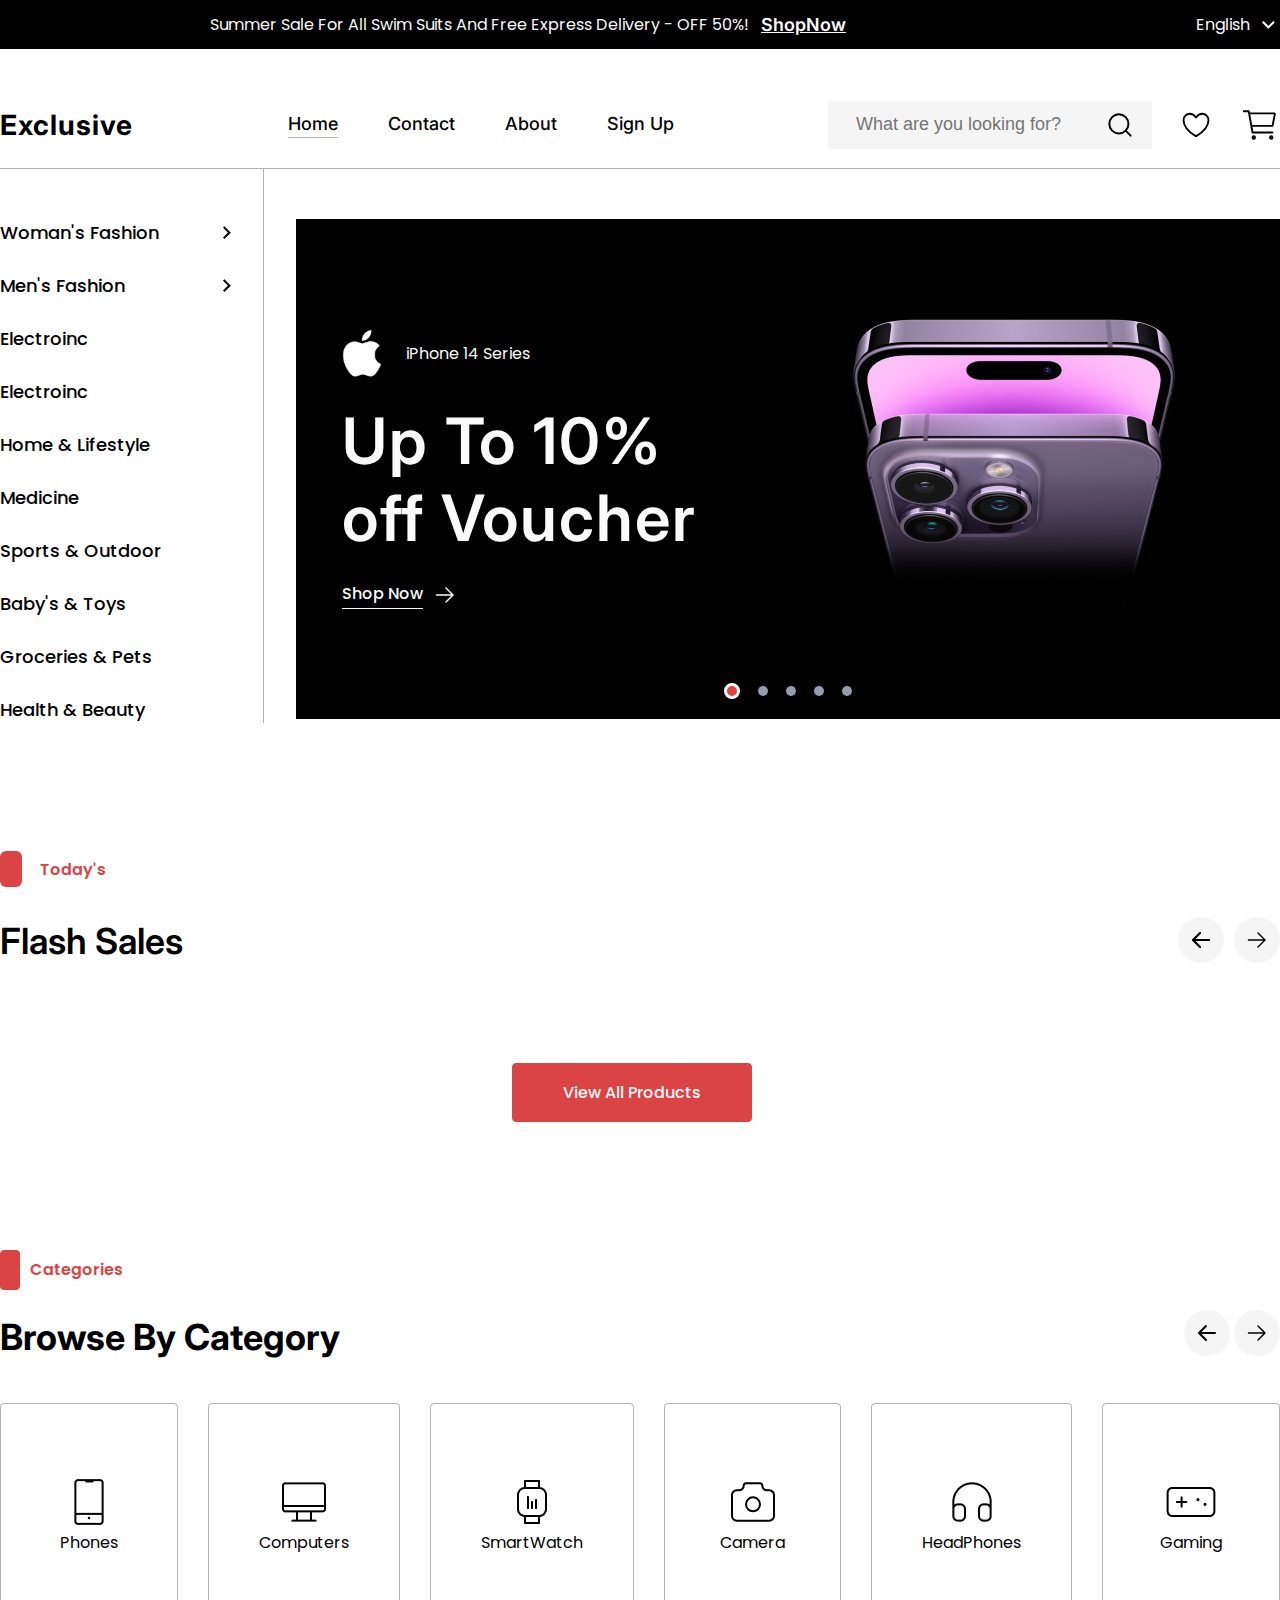
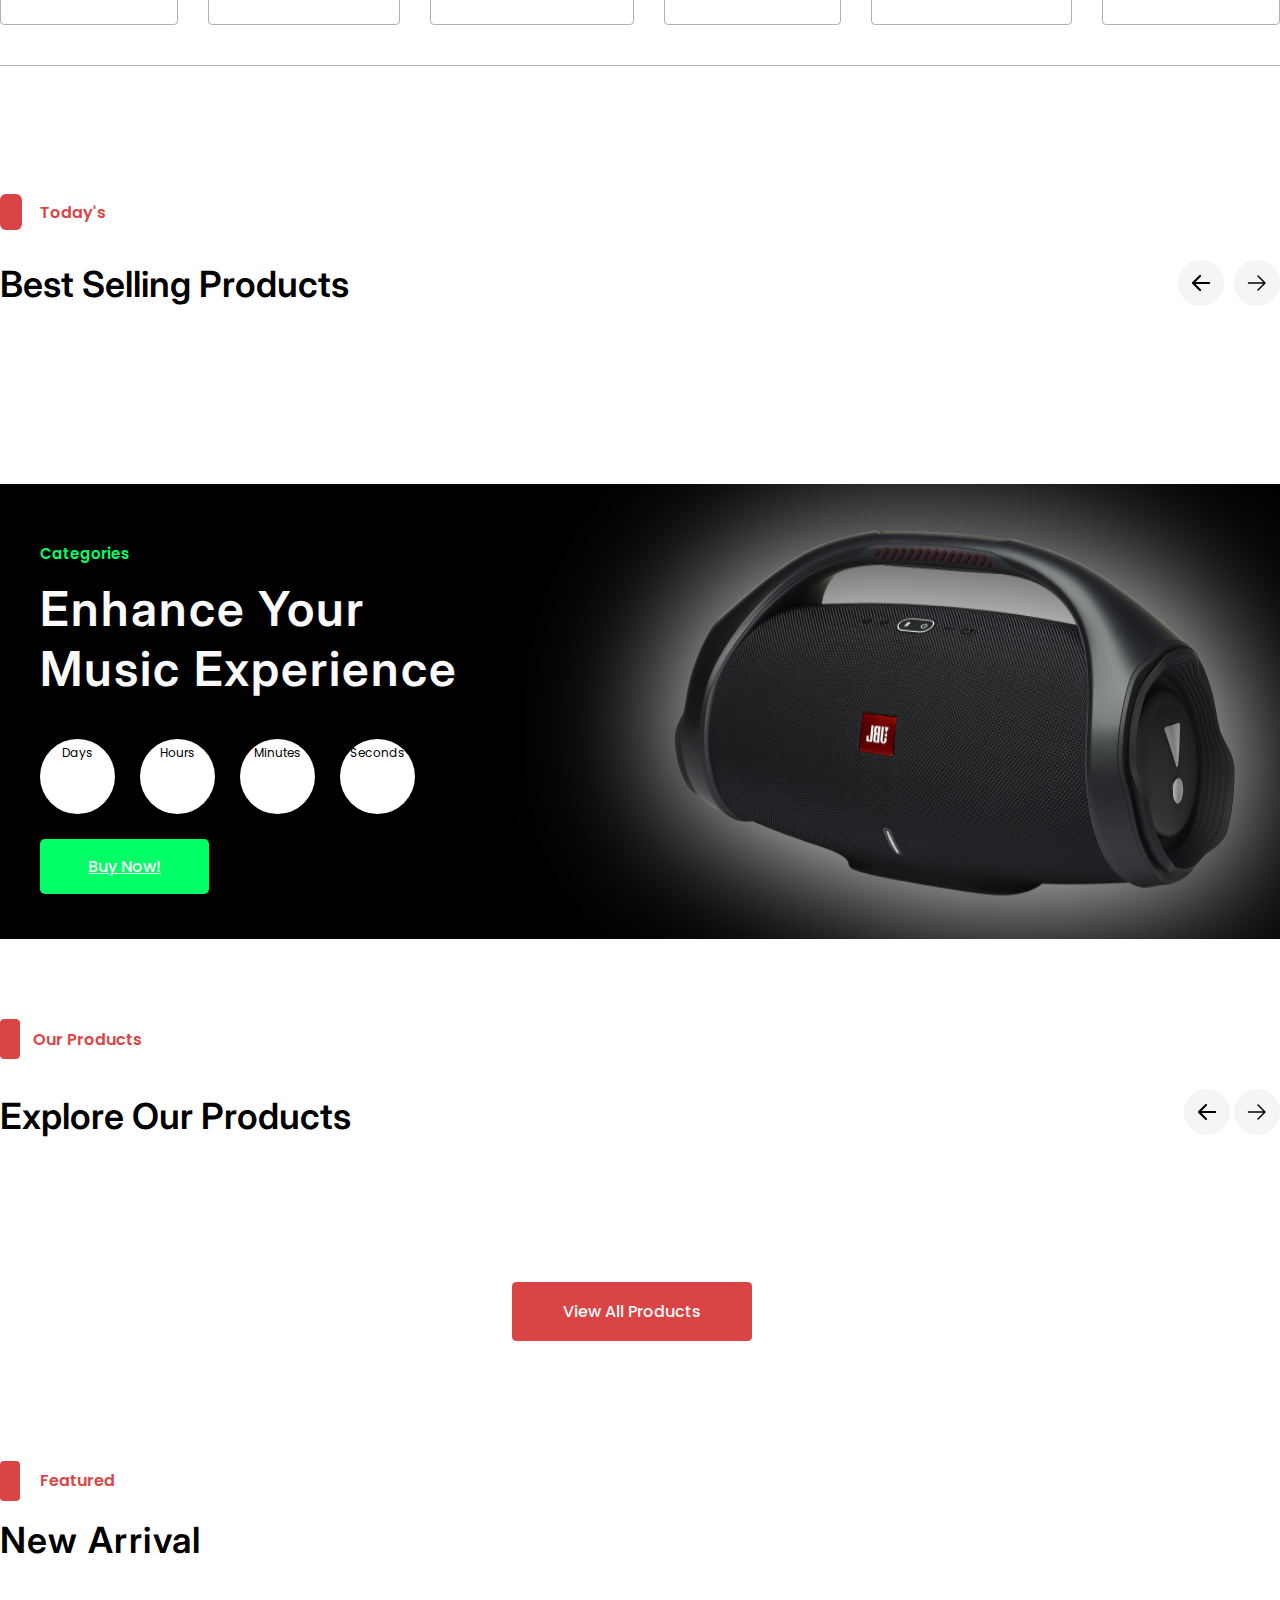
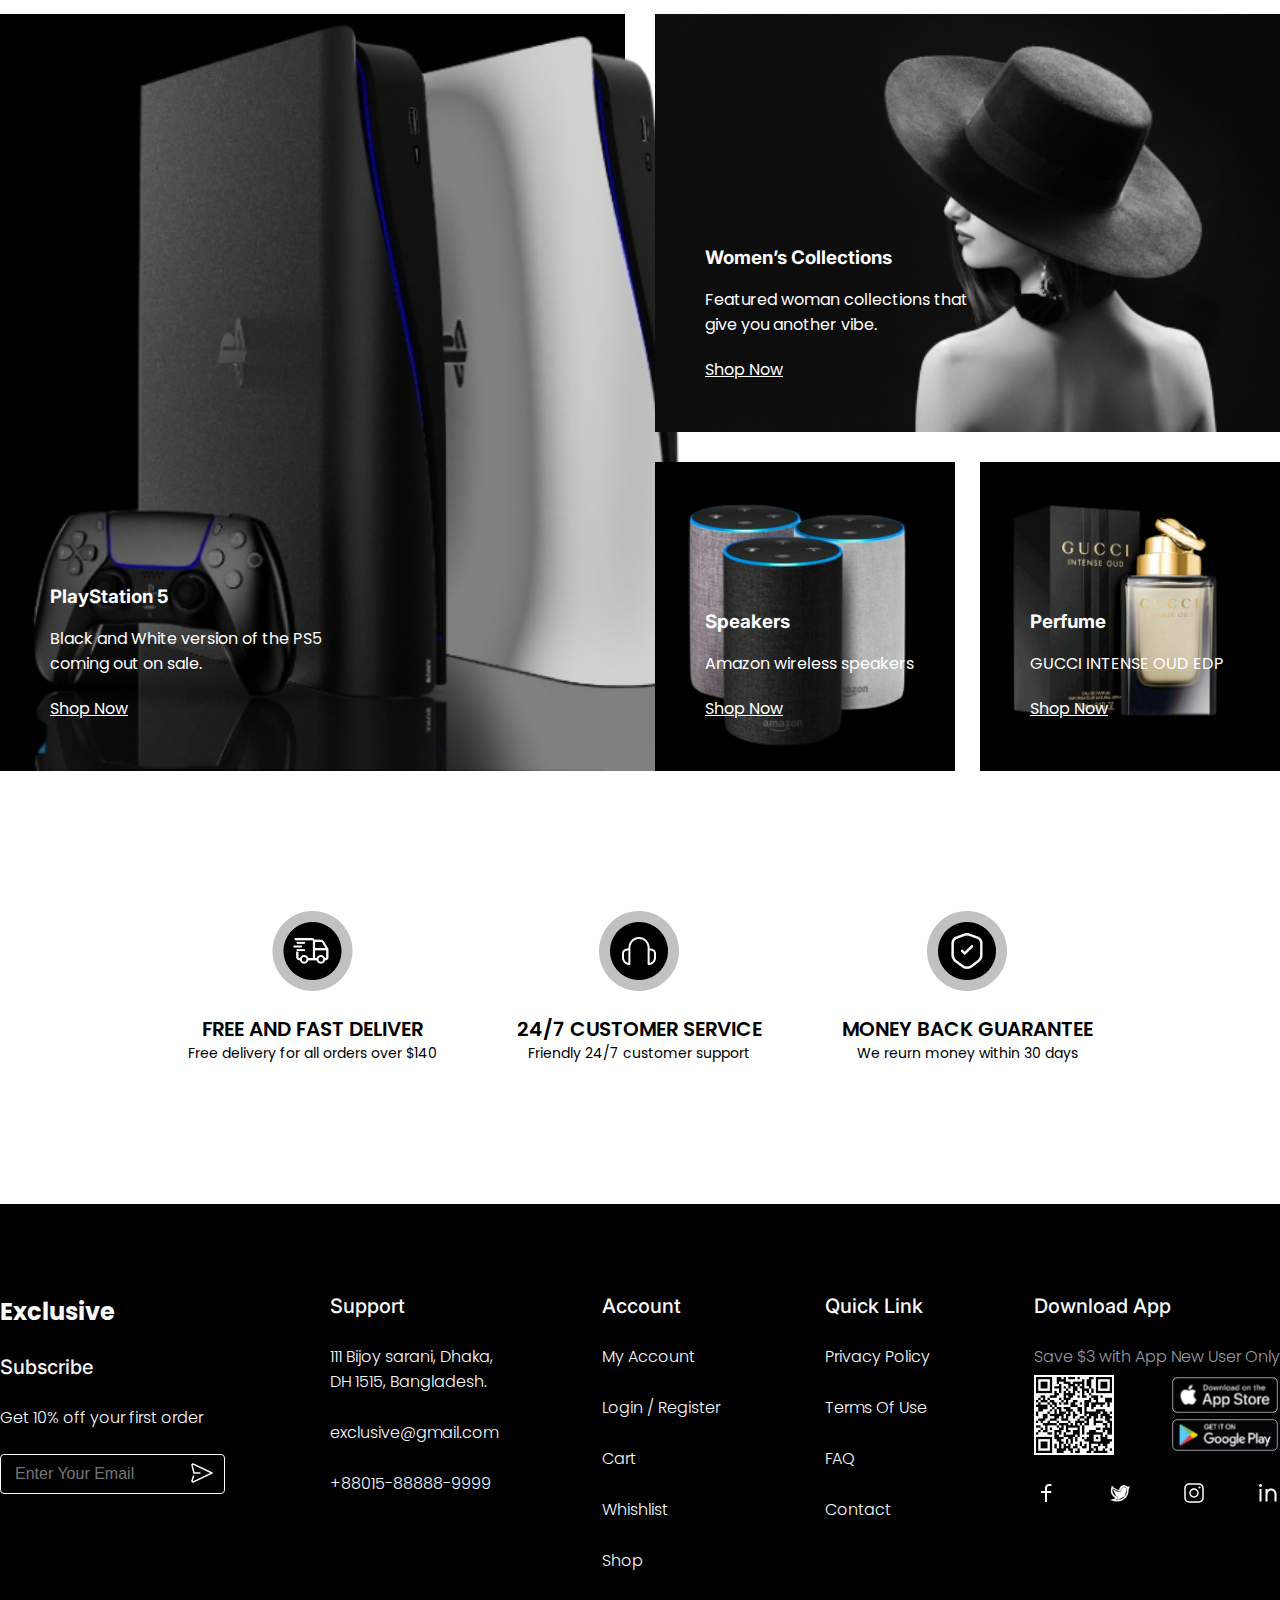
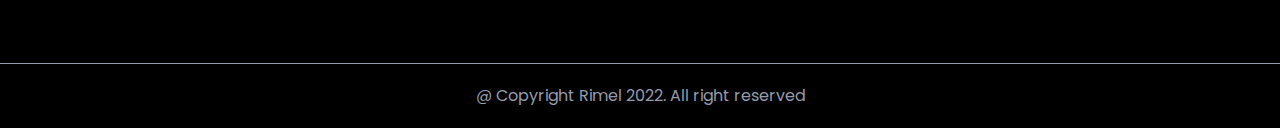
==== commit 28ac25bb: "[PR-6]merge conflict fixed" ====
--- a/index.html
+++ b/index.html
@@ -1,315 +1,386 @@
 <!DOCTYPE html>
 <html lang="en">
-
-<head>
-  <meta charset="UTF-8" />
-  <meta name="viewport" content="width=device-width, initial-scale=1.0" />
-  <title>Exclusive E-Commerce</title>
-  <link rel="stylesheet" href="styles/shared.css" />
-  <link rel="stylesheet" href="styles/index.css" />
-</head>
-<body>
-  <!-- Header Section -->
-  <header class="header-section">
-    <div class="header-title-container">
-      <div class="header-title-content">
-        <div class="header-title">
-          <span>
-            Summer Sale For All Swim Suits And Free Express Delivery - OFF
-            50%!
-          </span>
-          <a class="header-title-link" href="#"> ShopNow </a>
-        </div>
-        <div class="header-languages dropdown">
-          <span>English</span>
-          <img class="dropdown" src="images/dropdown.png" alt="dropdown symbol" />
-          <ul class="dropdown-container">
-            <li class="dropdown-item">English</li>
-            <li class="dropdown-item">German</li>
-            <li class="dropdown-item">Russian</li>
-            <li class="dropdown-item">Chinese</li>
-          </ul>
+  <head>
+    <meta charset="UTF-8" />
+    <meta name="viewport" content="width=device-width, initial-scale=1.0" />
+    <title>Exclusive E-Commerce</title>
+    <link rel="stylesheet" href="styles/shared.css" />
+    <link rel="stylesheet" href="styles/index.css" />
+  </head>
+  <body>
+    <!-- Header Section -->
+    <header class="header-section">
+      <div class="header-title-container">
+        <div class="header-title-content">
+          <div class="header-title">
+            <span>
+              Summer Sale For All Swim Suits And Free Express Delivery - OFF
+              50%!
+            </span>
+            <a class="header-title-link" href="#"> ShopNow </a>
+          </div>
+          <div class="header-languages dropdown">
+            <span>English</span>
+            <img
+              class="dropdown"
+              src="images/dropdown.png"
+              alt="dropdown symbol"
+            />
+            <ul class="dropdown-container">
+              <li class="dropdown-item">English</li>
+              <li class="dropdown-item">German</li>
+              <li class="dropdown-item">Russian</li>
+              <li class="dropdown-item">Chinese</li>
+            </ul>
+          </div>
         </div>
       </div>
-    </div>
-    <div class="header-navbar">
-      <img class="hamburger" src="images/hamburger-icon.png" alt="Hamburger Icon" />
-      <h2 class="header-navbar-title">Exclusive</h2>
-      <ul class="header-navbar-list">
-        <li>
-          <a class="header-navbar-list-item" href="index.html">Home</a>
-        </li>
-        <li><a class="header-navbar-list-item" href="#">Contact</a></li>
-        <li><a class="header-navbar-list-item" href="#">About</a></li>
-        <li><a class="header-navbar-list-item" href="#">Sign Up</a></li>
-      </ul>
-      <div class="searchbox-container">
-        <div class="search-input-container">
-          <input class="search-input" type="text" placeholder="What are you looking for?" />
-          <div id="search-dropdown">
-            <!--Items pulled from app.js-->
-          </div>
-          <img class="search-image" src="images/search-icon.svg" alt="Search Icon" />
-        </div>
-        <div class="header-icon-container">
-          <a class="icon-link" href="wishlist.html">
-            <img src="images/wishlist-icon.svg" alt="Hearth" />
-            <span class="wishlist-count">5</span>
-          </a>
-          <a class="icon-link" href="cart.html">
-            <img src="images/cart-icon.svg" alt="Cart" />
-          </a>
+      <div class="header-navbar">
+        <img
+          class="hamburger"
+          src="images/hamburger-icon.png"
+          alt="Hamburger Icon"
+        />
+        <h2 class="header-navbar-title">Exclusive</h2>
+        <ul class="header-navbar-list">
+          <li>
+            <a class="header-navbar-list-item" href="index.html">Home</a>
+          </li>
+          <li><a class="header-navbar-list-item" href="#">Contact</a></li>
+          <li>
+            <a class="header-navbar-list-item" href="about.html">About</a>
+          </li>
+          <li><a class="header-navbar-list-item" href="#">Sign Up</a></li>
+        </ul>
+        <div class="searchbox-container">
+          <div class="search-input-container">
+            <input
+              class="search-input"
+              type="text"
+              placeholder="What are you looking for?"
+            />
+            <div id="search-dropdown">
+              <!--Items pulled from app.js-->
+            </div>
+            <img
+              class="search-image"
+              src="images/search-icon.svg"
+              alt="Search Icon"
+            />
+          </div>
+          <div class="header-icon-container">
+            <a class="icon-link" href="wishlist.html">
+              <img src="images/wishlist-icon.svg" alt="Hearth" />
+            </a>
+            <a class="icon-link" href="cart.html">
+              <img src="images/cart-icon.svg" alt="Cart" />
+            </a>
+          </div>
         </div>
       </div>
-    </div>
-  </header>
-  <main>
-    <!-- Homepage Hero Section-->
-    <section class="homepage-hero-section">
-      <ul class="homepage-hero-list">
-        <div class="homepage-hero-list-item woman-dropdown">
-          <a class="homepage-hero-list-item-link" href="#">Woman's Fashion</a>
-          <img src="images/dropdown-2.png" alt="dropdown icon" />
-          <div class="woman-dropdown-container">
-            <!--Items pulled from app.js-->
-          </div>
-        </div>
-        <div class="homepage-hero-list-item men-dropdown">
-          <a class="homepage-hero-list-item-link" href="#">Men's Fashion</a>
-          <img src="images/dropdown-2.png" alt="dropdown icon" />
-          <div class="men-dropdown-container">
-            <!--Items pulled from app.js-->
-          </div>
-        </div>
-        <li class="homepage-hero-list-item">
-          <a class="homepage-hero-list-item-link" href="#">Electroinc</a>
-        </li>
-        <li class="homepage-hero-list-item">
-          <a class="homepage-hero-list-item-link" href="#">Electroinc</a>
-        </li>
-        <li class="homepage-hero-list-item">
-          <a class="homepage-hero-list-item-link" href="#">Home & Lifestyle</a>
-        </li>
-        <li class="homepage-hero-list-item">
-          <a class="homepage-hero-list-item-link" href="#">Medicine</a>
-        </li>
-        <li class="homepage-hero-list-item">
-          <a class="homepage-hero-list-item-link" href="#">Sports & Outdoor</a>
-        </li>
-        <li class="homepage-hero-list-item">
-          <a class="homepage-hero-list-item-link" href="#">Baby's & Toys</a>
-        </li>
-        <li class="homepage-hero-list-item">
-          <a class="homepage-hero-list-item-link" href="#">Groceries & Pets</a>
-        </li>
-        <li class="homepage-hero-list-item">
-          <a class="homepage-hero-list-item-link" href="#">Health & Beauty</a>
-        </li>
-      </ul>
-      <div class="homepage-hero-carousel-container">
-        <div class="homepage-hero-carousel-tracker">
-          <div class="homepage-hero-carousel-slide">
-            <div class="slide-information-container">
-              <div class="slide-information-title">
-                <img src="images/apple-icon.svg" alt="Apple Icon" />
-                <span>iPhone 14 Series</span>
-              </div>
-              <h1 class="slide-information-description">
-                <span>Up To 10%</span>
-                <span>off Voucher</span>
-              </h1>
-              <div class="slide-information-link-container">
-                <span class="slide-information-link">Shop Now</span>
-                <img src="images/icons arrow-right.png" alt="Arrow right" />
-              </div>
-            </div>
-            <div class="homepage-hero-carousel-slide-image-holder">
-              <img class="homepage-hero-carousel-slide-image" src="images/iphone-pink.png" alt="Dual Iphones" />
-            </div>
-          </div>
-          <div class="homepage-hero-carousel-slide">
-            <div class="slide-information-container">
-              <div class="slide-information-title">
-                <img src="images/apple-icon.svg" alt="Apple Icon" />
-                <span>iPhone 14 Series</span>
-              </div>
-              <h1 class="slide-information-description">
-                <span>Up To 10%</span>
-                <span>off Voucher</span>
-              </h1>
-              <div class="slide-information-link-container">
-                <span class="slide-information-link">Shop Now</span>
-                <img src="images/icons arrow-right.png" alt="Arrow right" />
-              </div>
-            </div>
-            <div class="homepage-hero-carousel-slide-image-holder">
-              <img class="homepage-hero-carousel-slide-image" src="images/iphone-pink.png" alt="Dual Iphones" />
-            </div>
-          </div>
-          <div class="homepage-hero-carousel-slide">
-            <div class="slide-information-container">
-              <div class="slide-information-title">
-                <img src="images/apple-icon.svg" alt="Apple Icon" />
-                <span>iPhone 14 Series</span>
-              </div>
-              <h1 class="slide-information-description">
-                <span>Up To 10%</span>
-                <span>off Voucher</span>
-              </h1>
-              <div class="slide-information-link-container">
-                <span class="slide-information-link">Shop Now</span>
-                <img src="images/icons arrow-right.png" alt="Arrow right" />
-              </div>
-            </div>
-            <div class="homepage-hero-carousel-slide-image-holder">
-              <img class="homepage-hero-carousel-slide-image" src="images/iphone-pink.png" alt="Dual Iphones" />
-            </div>
-          </div>
-          <div class="homepage-hero-carousel-slide">
-            <div class="slide-information-container">
-              <div class="slide-information-title">
-                <img src="images/apple-icon.svg" alt="Apple Icon" />
-                <span>iPhone 14 Series</span>
-              </div>
-              <h1 class="slide-information-description">
-                <span>Up To 10%</span>
-                <span>off Voucher</span>
-              </h1>
-              <div class="slide-information-link-container">
-                <span class="slide-information-link">Shop Now</span>
-                <img src="images/icons arrow-right.png" alt="Arrow right" />
-              </div>
-            </div>
-            <div class="homepage-hero-carousel-slide-image-holder">
-              <img class="homepage-hero-carousel-slide-image" src="images/iphone-pink.png" alt="Dual Iphones" />
-            </div>
-          </div>
-          <div class="homepage-hero-carousel-slide">
-            <div class="slide-information-container">
-              <div class="slide-information-title">
-                <img src="images/apple-icon.svg" alt="Apple Icon" />
-                <span>iPhone 14 Series</span>
-              </div>
-              <h1 class="slide-information-description">
-                <span>Up To 10%</span>
-                <span>off Voucher</span>
-              </h1>
-              <div class="slide-information-link-container">
-                <span class="slide-information-link">Shop Now</span>
-                <img src="images/icons arrow-right.png" alt="Arrow right" />
-              </div>
-            </div>
-            <div class="homepage-hero-carousel-slide-image-holder">
-              <img class="homepage-hero-carousel-slide-image" src="images/iphone-pink.png" alt="Dual Iphones" />
-            </div>
-          </div>
-        </div>
-        <div class="carousel-dots-container">
-          <span class="carousel-dot"></span>
-          <span class="carousel-dot"></span>
-          <span class="carousel-dot"></span>
-          <span class="carousel-dot"></span>
-          <span class="carousel-dot"></span>
-        </div>
+    </header>
+    <main>
+      <!-- Homepage Hero Section-->
+      <section class="homepage-hero-section">
+        <ul class="homepage-hero-list">
+          <div class="homepage-hero-list-item woman-dropdown">
+            <a class="homepage-hero-list-item-link" href="#">Woman's Fashion</a>
+            <img src="images/dropdown-2.png" alt="dropdown icon" />
+            <div class="woman-dropdown-container">
+              <!--Items pulled from app.js-->
+            </div>
+          </div>
+          <div class="homepage-hero-list-item men-dropdown">
+            <a class="homepage-hero-list-item-link" href="#">Men's Fashion</a>
+            <img src="images/dropdown-2.png" alt="dropdown icon" />
+            <div class="men-dropdown-container">
+              <!--Items pulled from app.js-->
+            </div>
+          </div>
+          <li class="homepage-hero-list-item">
+            <a class="homepage-hero-list-item-link" href="#">Electroinc</a>
+          </li>
+          <li class="homepage-hero-list-item">
+            <a class="homepage-hero-list-item-link" href="#">Electroinc</a>
+          </li>
+          <li class="homepage-hero-list-item">
+            <a class="homepage-hero-list-item-link" href="#"
+              >Home & Lifestyle</a
+            >
+          </li>
+          <li class="homepage-hero-list-item">
+            <a class="homepage-hero-list-item-link" href="#">Medicine</a>
+          </li>
+          <li class="homepage-hero-list-item">
+            <a class="homepage-hero-list-item-link" href="#"
+              >Sports & Outdoor</a
+            >
+          </li>
+          <li class="homepage-hero-list-item">
+            <a class="homepage-hero-list-item-link" href="#">Baby's & Toys</a>
+          </li>
+          <li class="homepage-hero-list-item">
+            <a class="homepage-hero-list-item-link" href="#"
+              >Groceries & Pets</a
+            >
+          </li>
+          <li class="homepage-hero-list-item">
+            <a class="homepage-hero-list-item-link" href="#">Health & Beauty</a>
+          </li>
+        </ul>
+        <div class="homepage-hero-carousel-container">
+          <div class="homepage-hero-carousel-tracker">
+            <div class="homepage-hero-carousel-slide">
+              <div class="slide-information-container">
+                <div class="slide-information-title">
+                  <img src="images/apple-icon.svg" alt="Apple Icon" />
+                  <span>iPhone 14 Series</span>
+                </div>
+                <h1 class="slide-information-description">
+                  <span>Up To 10%</span>
+                  <span>off Voucher</span>
+                </h1>
+                <div class="slide-information-link-container">
+                  <span class="slide-information-link">Shop Now</span>
+                  <img src="images/icons arrow-right.png" alt="Arrow right" />
+                </div>
+              </div>
+              <div class="homepage-hero-carousel-slide-image-holder">
+                <img
+                  class="homepage-hero-carousel-slide-image"
+                  src="images/iphone-pink.png"
+                  alt="Dual Iphones"
+                />
+              </div>
+            </div>
+            <div class="homepage-hero-carousel-slide">
+              <div class="slide-information-container">
+                <div class="slide-information-title">
+                  <img src="images/apple-icon.svg" alt="Apple Icon" />
+                  <span>iPhone 14 Series</span>
+                </div>
+                <h1 class="slide-information-description">
+                  <span>Up To 10%</span>
+                  <span>off Voucher</span>
+                </h1>
+                <div class="slide-information-link-container">
+                  <span class="slide-information-link">Shop Now</span>
+                  <img src="images/icons arrow-right.png" alt="Arrow right" />
+                </div>
+              </div>
+              <div class="homepage-hero-carousel-slide-image-holder">
+                <img
+                  class="homepage-hero-carousel-slide-image"
+                  src="images/iphone-pink.png"
+                  alt="Dual Iphones"
+                />
+              </div>
+            </div>
+            <div class="homepage-hero-carousel-slide">
+              <div class="slide-information-container">
+                <div class="slide-information-title">
+                  <img src="images/apple-icon.svg" alt="Apple Icon" />
+                  <span>iPhone 14 Series</span>
+                </div>
+                <h1 class="slide-information-description">
+                  <span>Up To 10%</span>
+                  <span>off Voucher</span>
+                </h1>
+                <div class="slide-information-link-container">
+                  <span class="slide-information-link">Shop Now</span>
+                  <img src="images/icons arrow-right.png" alt="Arrow right" />
+                </div>
+              </div>
+              <div class="homepage-hero-carousel-slide-image-holder">
+                <img
+                  class="homepage-hero-carousel-slide-image"
+                  src="images/iphone-pink.png"
+                  alt="Dual Iphones"
+                />
+              </div>
+            </div>
+            <div class="homepage-hero-carousel-slide">
+              <div class="slide-information-container">
+                <div class="slide-information-title">
+                  <img src="images/apple-icon.svg" alt="Apple Icon" />
+                  <span>iPhone 14 Series</span>
+                </div>
+                <h1 class="slide-information-description">
+                  <span>Up To 10%</span>
+                  <span>off Voucher</span>
+                </h1>
+                <div class="slide-information-link-container">
+                  <span class="slide-information-link">Shop Now</span>
+                  <img src="images/icons arrow-right.png" alt="Arrow right" />
+                </div>
+              </div>
+              <div class="homepage-hero-carousel-slide-image-holder">
+                <img
+                  class="homepage-hero-carousel-slide-image"
+                  src="images/iphone-pink.png"
+                  alt="Dual Iphones"
+                />
+              </div>
+            </div>
+            <div class="homepage-hero-carousel-slide">
+              <div class="slide-information-container">
+                <div class="slide-information-title">
+                  <img src="images/apple-icon.svg" alt="Apple Icon" />
+                  <span>iPhone 14 Series</span>
+                </div>
+                <h1 class="slide-information-description">
+                  <span>Up To 10%</span>
+                  <span>off Voucher</span>
+                </h1>
+                <div class="slide-information-link-container">
+                  <span class="slide-information-link">Shop Now</span>
+                  <img src="images/icons arrow-right.png" alt="Arrow right" />
+                </div>
+              </div>
+              <div class="homepage-hero-carousel-slide-image-holder">
+                <img
+                  class="homepage-hero-carousel-slide-image"
+                  src="images/iphone-pink.png"
+                  alt="Dual Iphones"
+                />
+              </div>
+            </div>
+          </div>
+          <div class="carousel-dots-container">
+            <span class="carousel-dot"></span>
+            <span class="carousel-dot"></span>
+            <span class="carousel-dot"></span>
+            <span class="carousel-dot"></span>
+            <span class="carousel-dot"></span>
+          </div>
+        </div>
+      </section>
+      <!--Homepage Today's Products-->
+      <section class="homepage-todays-products-section">
+        <div class="section-starter">
+          <div class="section-leftside">
+            <div class="section-title-container">
+              <div class="section-title">
+                <div class="title-rectangle"></div>
+                <span class="section-title-text">Today's</span>
+              </div>
+              <h2 class="section-header">Flash Sales</h2>
+            </div>
+            <div class="section-countdown"></div>
+          </div>
+          <div id="countdown"></div>
+          <div class="section-rightside">
+            <img src="images/left_arrow.png" alt="Left Arrow" />
+            <img src="images/right-arrow.png" alt="Right Arrow" />
+          </div>
+        </div>
+        <div class="homepage-products-container" id="flashSales">
+          <!--Items pulled from app.js-->
+        </div>
+        <button class="homepages-today-button primary-button">
+          View All Products
+        </button>
+      </section>
+      <!--homepage-browse-by-category -->
+      <section class="browse-by-category-section">
+        <div class="category-title">
+          <img class="category-rectangle" src="images/category-rectangle.png" />
+          <h5 class="category-tit">Categories</h5>
+        </div>
+        <div class="category-image-and-title">
+          <h1 class="browse-title">Browse By Category</h1>
+          <div class="icons-imgs">
+            <img class="left-icon" src="images/arrow-left-icon.svg" />
+            <img class="right-icon" src="images/arrow-right-icon.svg" />
+          </div>
+        </div>
+        <div class="category-sections">
+          <div class="category-box">
+            <img class="icon-img" src="images/Category-CellPhone.png" />
+            <p class="icon-name">Phones</p>
+          </div>
+          <div class="category-box">
+            <img class="icon-img" src="images/Category-Computer.png" />
+            <p class="icon-name">Computers</p>
+          </div>
+          <div class="category-box">
+            <img class="icon-img" src="images/Category-SmartWatch.png" />
+            <p class="icon-name">SmartWatch</p>
+          </div>
+          <div class="category-box">
+            <img class="icon-img" src="images/Category-Camera-3.svg" />
+            <p class="icon-name">Camera</p>
+          </div>
+          <div class="category-box">
+            <img class="icon-img" src="images/Category-Headphone.png" />
+            <p class="icon-name">HeadPhones</p>
+          </div>
+          <div class="category-box">
+            <img class="icon-img" src="images/Category-Gamepad.png" />
+            <p class="icon-name">Gaming</p>
+          </div>
+        </div>
+        <div class="horizontal-line">
+          <span class="hz-line"></span>
+        </div>
+      </section>
+      <!--Homepage Best Selling Products-->
+      <section class="homepage-todays-products-section">
+        <div class="section-starter">
+          <div class="section-leftside">
+            <div class="section-title-container">
+              <div class="section-title">
+                <div class="title-rectangle"></div>
+                <span class="section-title-text">Today's</span>
+              </div>
+              <h2 class="section-header">Best Selling Products</h2>
+            </div>
+            <div class="section-countdown"></div>
+          </div>
+          <div class="section-rightside">
+            <img src="images/left_arrow.png" alt="Left Arrow" />
+            <img src="images/right-arrow.png" alt="Right Arrow" />
+          </div>
+        </div>
+        <div
+          class="homepage-products-container"
+          id="bestSellingProductsContainer"
+        >
+          <!--Items pulled from app.js-->
+        </div>
+      </section>
+      <!--Homepage Featured Product-->
+      <div class="homepage-featured-product-container">
+        <div class="featured-product-header">
+          <h5 class="green-categories-title">Categories</h5>
+          <h2 class="music-experience-title">Enhance Your Music Experience</h2>
+          <div class="flash-sell-timer-section">
+            <div class="timer-box">
+              <h2 class="timer-number" id="days"></h2>
+              <span class="timer-text">Days</span>
+            </div>
+            <div class="timer-box">
+              <h2 class="timer-number" id="hours"></h2>
+              <span class="timer-text">Hours</span>
+            </div>
+            <div class="timer-box">
+              <h2 class="timer-number" id="minutes"></h2>
+              <span class="timer-text">Minutes</span>
+            </div>
+            <div class="timer-box">
+              <h2 class="timer-number" id="seconds"></h2>
+              <span class="timer-text">Seconds</span>
+            </div>
+          </div>
+          <a href="#" class="buy-now-box">Buy Now!</a>
+        </div>
+        <img
+          class="jbl-image"
+          src="images/jbl-img.png"
+          alt="black-jbl-boombox-img"
+        />
       </div>
-    </section>
-    <!--Homepage Today's Products-->
-    <section class="homepage-todays-products-section">
-      <div class="section-starter">
-        <div class="section-leftside">
-          <div class="section-title-container">
-            <div class="section-title">
-              <div class="title-rectangle"></div>
-              <span class="section-title-text">Today's</span>
-            </div>
-            <h2 class="section-header">Flash Sales</h2>
-          </div>
-          <div class="section-countdown"></div>
-        </div>
-        <div id="countdown"></div>
-        <div class="section-rightside">
-          <img src="images/left_arrow.png" alt="Left Arrow" />
-          <img src="images/right-arrow.png" alt="Right Arrow" />
-        </div>
-      </div>
-      <div class="homepage-products-container" id="flashSales">
-        <!--Items pulled from app.js-->
-      </div>
-      <button class="homepages-today-button primary-button">
-        View All Products
-      </button>
-    </section>
-    <!--homepage-browse-by-category -->
-    <section class="browse-by-category-section">
-      <div class="category-title">
-        <img class="category-rectangle" src="images/category-rectangle.png" />
-        <h5 class="category-tit">Categories</h5>
-      </div>
-      <div class="category-image-and-title">
-        <h1 class="browse-title">Browse By Category</h1>
-        <div class="icons-imgs">
-          <img class="left-icon" src="images/arrow-left-icon.svg" />
-          <img class="right-icon" src="images/arrow-right-icon.svg" />
-        </div>
-      </div>
-      <div class="category-sections">
-        <div class="category-box">
-          <img class="icon-img" src="images/Category-CellPhone.png" />
-          <p class="icon-name">Phones</p>
-        </div>
-        <div class="category-box">
-          <img class="icon-img" src="images/Category-Computer.png" />
-          <p class="icon-name">Computers</p>
-        </div>
-        <div class="category-box">
-          <img class="icon-img" src="images/Category-SmartWatch.png" />
-          <p class="icon-name">SmartWatch</p>
-        </div>
-        <div class="category-box">
-          <img class="icon-img" src="images/Category-Camera-3.svg" />
-          <p class="icon-name">Camera</p>
-        </div>
-        <div class="category-box">
-          <img class="icon-img" src="images/Category-Headphone.png" />
-          <p class="icon-name">HeadPhones</p>
-        </div>
-        <div class="category-box">
-          <img class="icon-img" src="images/Category-Gamepad.png" />
-          <p class="icon-name">Gaming</p>
-        </div>
-      </div>
-      <div class="horizontal-line">
-        <span class="hz-line"></span>
-      </div>
-    </section>
-    <!--Homepage Featured Product-->
-    <div class="homepage-featured-product-container">
-      <div class="featured-product-header">
-        <h5 class="green-categories-title">Categories</h5>
-        <h2 class="music-experience-title">Enhance Your Music Experience</h2>
-        <div class="flash-sell-timer-section">
-          <div class="timer-box">
-            <h2 class="timer-number" id="days"></h2>
-            <span class="timer-text">Days</span>
-          </div>
-          <div class="timer-box">
-            <h2 class="timer-number" id="hours"></h2>
-            <span class="timer-text">Hours</span>
-          </div>
-          <div class="timer-box">
-            <h2 class="timer-number" id="minutes"></h2>
-            <span class="timer-text">Minutes</span>
-          </div>
-          <div class="timer-box">
-            <h2 class="timer-number" id="seconds"></h2>
-            <span class="timer-text">Seconds</span>
-          </div>
-        </div>
-        <a href="#" class="buy-now-box">Buy Now!</a>
-      </div>
-      <img class="jbl-image" src="images/jbl-img.png" alt="black-jbl-boombox-img" />
-    </div>
-    <!--Homepage Explore Products-->
+        <!--Homepage Explore Products-->
     <section class="explore-products-sections">
       <div class="explore-products-header">
         <img class="products-rectangle" src="images/product-rectangle.png" />
@@ -327,68 +398,169 @@
         View All Products
       </button>
     </section>
-  </main>
-  <!--Footer-->
-  <footer class="main-footer">
-    <div class="footer-wrapper">
-      <div class="footer-container footer-first-container">
-        <h3>Exclusive</h3>
-        <h4>Subscribe</h4>
-        <div class="footer-mail-container">
-          <span>Get 10% off your first order</span>
-          <div class="footer-input-container">
-            <input class="footer-input" type="text" placeholder="Enter Your Email" />
-            <img class="footer-send-icon" src="images/icon-send.svg" alt="Send Icon" />
+      <!-- Homepage New Arrivals -->
+      <!--Homepage New Arrivals-->
+      <section class="new-arrivals-section">
+        <div class="na-context">
+          <div class="na-subtitle-context">
+            <div class="na-subtitle-shape"></div>
+            <h5 class="na-subtitle">Featured</h5>
+          </div>
+          <div class="na-title-context">
+            <h1 class="na-title">New Arrival</h1>
+          </div>
+        </div>
+        <div class="na-arrivals">
+          <div class="na-arrivals-leftside">
+            <img src="images/playstation5.png" alt="playstation5" />
+            <div class="na-leftside-text">
+              <h3 class="na-arrivals-text-title">PlayStation 5</h3>
+              <p class="na-arrivals-text-part">
+                Black and White version of the PS5<br />coming out on sale.
+              </p>
+              <a class="na-arrivals-button" href="#">Shop Now</a>
+            </div>
+          </div>
+          <div class="na-arrivals-rightside">
+            <div class="na-arrivals-upside">
+              <img src="images/woman-with-hat.png" alt="women collections" />
+              <div class="na-upside-text">
+                <h3 class="na-arrivals-text-title">Women’s Collections</h3>
+                <p class="na-arrivals-text-part">
+                  Featured woman collections that<br />give you another vibe.
+                </p>
+                <a class="na-arrivals-button" href="#">Shop Now</a>
+              </div>
+            </div>
+            <div class="na-arrivals-rightdown">
+              <div class="na-arrivals-rightdown-one">
+                <img
+                  class="na-speakers-img"
+                  src="images/speakers.png"
+                  alt="speakers"
+                />
+                <div class="na-rightdown-text">
+                  <h3 class="na-arrivals-text-title">Speakers</h3>
+                  <p class="na-arrivals-text-part">Amazon wireless speakers</p>
+                  <a class="na-arrivals-button" href="#">Shop Now</a>
+                </div>
+              </div>
+              <div class="na-arrivals-rightdown-two">
+                <img
+                  class="na-perfume-img"
+                  src="images/gucci-perfume.png"
+                  alt="perfume"
+                />
+                <div class="na-rightdown-text-two">
+                  <h3 class="na-arrivals-text-title">Perfume</h3>
+                  <p class="na-arrivals-text-part">GUCCI INTENSE OUD EDP</p>
+                  <a class="na-arrivals-button" href="#">Shop Now</a>
+                </div>
+              </div>
+            </div>
+          </div>
+        </div>
+        <div class="na-services">
+          <div class="na-service-delivery">
+            <div class="na-service-icon">
+              <img src="images/services-icon.png" alt="icon-delivery" />
+            </div>
+            <div class="na-service-context">
+              <h2>FREE AND FAST DELIVER</h2>
+              <h5>Free delivery for all orders over $140</h5>
+            </div>
+          </div>
+          <div class="na-service-customer">
+            <div class="na-service-icon">
+              <img src="images/customer-icon.png" alt="icon-delivery" />
+            </div>
+            <div class="na-service-context">
+              <h2>24/7 CUSTOMER SERVICE</h2>
+              <h5>Friendly 24/7 customer support</h5>
+            </div>
+          </div>
+          <div class="na-service-guarantee">
+            <div class="na-service-icon">
+              <img src="images/money-back-icon.png" alt="icon-delivery" />
+            </div>
+            <div class="na-service-context">
+              <h2>MONEY BACK GUARANTEE</h2>
+              <h5>We reurn money within 30 days</h5>
+            </div>
+          </div>
+        </div>
+      </section>
+    </main>
+    <!--Footer-->
+    <footer class="main-footer">
+      <div class="footer-wrapper">
+        <div class="footer-container footer-first-container">
+          <h3>Exclusive</h3>
+          <h4>Subscribe</h4>
+          <div class="footer-mail-container">
+            <span>Get 10% off your first order</span>
+            <div class="footer-input-container">
+              <input
+                class="footer-input"
+                type="text"
+                placeholder="Enter Your Email"
+              />
+              <img
+                class="footer-send-icon"
+                src="images/icon-send.svg"
+                alt="Send Icon"
+              />
+            </div>
+          </div>
+        </div>
+        <div class="footer-container">
+          <h4>Support</h4>
+          <a class="footer-link" href="#">
+            <span>111 Bijoy sarani, Dhaka,</span>
+            <span>DH 1515, Bangladesh.</span>
+          </a>
+          <a class="footer-link" href="#">exclusive@gmail.com</a>
+          <a class="footer-link" href="#">+88015-88888-9999</a>
+        </div>
+        <div class="footer-container">
+          <h4>Account</h4>
+          <a class="footer-link" href="#">My Account</a>
+          <a class="footer-link" href="#">Login / Register</a>
+          <a class="footer-link" href="cart.html">Cart</a>
+          <a class="footer-link" href="wishlist.html">Whishlist</a>
+          <a class="footer-link" href="#">Shop</a>
+        </div>
+        <div class="footer-container">
+          <h4>Quick Link</h4>
+          <a class="footer-link" href="#">Privacy Policy</a>
+          <a class="footer-link" href="#">Terms Of Use </a>
+          <a class="footer-link" href="#">FAQ</a>
+          <a class="footer-link" href="#">Contact</a>
+        </div>
+        <div class="footer-container footer-last-container">
+          <h4>Download App</h4>
+          <div class="footer-download-container">
+            <span class="footer-download-text"
+              >Save $3 with App New User Only</span
+            >
+            <div class="footer-download-image-container">
+              <img src="images/qr-code.png" alt="QR Code" />
+              <div class="footer-logo-container">
+                <img src="images/badge-app-store.svg" alt="Apple Store" />
+                <img src="images//badge-google-play.svg" alt="Google Play" />
+              </div>
+            </div>
+          </div>
+          <div class="footer-socials-container">
+            <img src="images/icon-facebook.svg" alt="Facebook" />
+            <img src="images/icon-twitter.svg" alt="X" />
+            <img src="images/icon-instagram.svg" alt="Instagram" />
+            <img src="images/icon-linkedin.svg" alt="LinkedIn" />
           </div>
         </div>
       </div>
-      <div class="footer-container">
-        <h4>Support</h4>
-        <a class="footer-link" href="#">
-          <span>111 Bijoy sarani, Dhaka,</span>
-          <span>DH 1515, Bangladesh.</span>
-        </a>
-        <a class="footer-link" href="#">exclusive@gmail.com</a>
-        <a class="footer-link" href="#">+88015-88888-9999</a>
-      </div>
-      <div class="footer-container">
-        <h4>Account</h4>
-        <a class="footer-link" href="#">My Account</a>
-        <a class="footer-link" href="#">Login / Register</a>
-        <a class="footer-link" href="cart.html">Cart</a>
-        <a class="footer-link" href="wishlist.html">Whishlist</a>
-        <a class="footer-link" href="#">Shop</a>
-      </div>
-      <div class="footer-container">
-        <h4>Quick Link</h4>
-        <a class="footer-link" href="#">Privacy Policy</a>
-        <a class="footer-link" href="#">Terms Of Use </a>
-        <a class="footer-link" href="#">FAQ</a>
-        <a class="footer-link" href="#">Contact</a>
-      </div>
-      <div class="footer-container footer-last-container">
-        <h4>Download App</h4>
-        <div class="footer-download-container">
-          <span class="footer-download-text">Save $3 with App New User Only</span>
-          <div class="footer-download-image-container">
-            <img src="images/qr-code.png" alt="QR Code" />
-            <div class="footer-logo-container">
-              <img src="images/badge-app-store.svg" alt="Apple Store" />
-              <img src="images//badge-google-play.svg" alt="Google Play" />
-            </div>
-          </div>
-        </div>
-        <div class="footer-socials-container">
-          <img src="images/icon-facebook.svg" alt="Facebook" />
-          <img src="images/icon-twitter.svg" alt="X" />
-          <img src="images/icon-instagram.svg" alt="Instagram" />
-          <img src="images/icon-linkedin.svg" alt="LinkedIn" />
-        </div>
-      </div>
-    </div>
-    <p class="footer-copyright">@ Copyright Rimel 2022. All right reserved</p>
-  </footer>
-  <script src="app.js"></script>
-</body>
-
-</html>+      <p class="footer-copyright">@ Copyright Rimel 2022. All right reserved</p>
+    </footer>
+    <script src="app.js"></script>
+  </body>
+</html>
--- a/styles/shared.css
+++ b/styles/shared.css
@@ -26,8 +26,8 @@
 .primary-button,
 .secondary-button {
   cursor: pointer;
-  border-radius: var(--space-6);
-  padding: var(--space-16) var(--space-40);
+  border-radius: var(--space-4);
+  padding: var(--space-16) var(--space-50);
   font-size: var(--fs-16);
   font-weight: var(--fw-500);
   transition-duration: 0.4s;
@@ -57,6 +57,16 @@
 .primary-button:active,
 .secondary-button:active {
   transform: translateY(var(--space-8));
+}
+
+.add-to-cart {
+  position: absolute;
+  text-align: center;
+  background-color: var(--black);
+  color: var(--white);
+  width: 100%;
+  padding: var(--space-8);
+  transition: ease-in-out 0.3s;
 }
 
 .section-starter {
--- a/styles/index.css
+++ b/styles/index.css
@@ -1,8 +1,7 @@
 /* Header */
-.header-navbar-list> :nth-child(1) {
+.header-navbar-list > :nth-child(1) {
   border-bottom: solid var(--border-gray) 1px;
 }
-
 /* Homepage Hero */
 .homepage-hero-section,
 .homepage-hero-list,
@@ -21,27 +20,23 @@
   align-items: center;
   justify-content: space-between;
 }
-
 .homepage-hero-list-item img,
 .woman-dropdown,
 .men-dropdown,
 .homepage-hero-carousel-container {
   position: relative;
 }
-
 .woman-dropdown-container,
 .men-dropdown-container,
 .carousel-dots-container {
   position: absolute;
 }
-
 .homepage-hero-section {
   max-width: var(--max-width);
   margin: auto;
   gap: var(--space-32);
   align-items: flex-start;
 }
-
 .homepage-hero-list {
   flex-direction: column;
   white-space: nowrap;
@@ -49,20 +44,16 @@
   border-right: solid var(--border-gray) 1px;
   padding: var(--space-50) var(--space-24) 0 0;
 }
-
 .homepage-hero-list-item {
   width: 100%;
   gap: var(--space-56);
 }
-
 .homepage-hero-list-item :hover {
   color: var(--gray);
 }
-
 .homepage-hero-list-item img {
   cursor: pointer;
 }
-
 .homepage-hero-list-item-link,
 .dropdown-container-item {
   color: var(--black);
@@ -83,7 +74,6 @@
   top: 0;
   left: 100%;
 }
-
 .dropdown-container-item {
   width: 100%;
   padding-left: var(--space-16);
@@ -94,19 +84,16 @@
   overflow: hidden;
   text-overflow: ellipsis;
 }
-
 .woman-dropdown-container :hover,
 .men-dropdown-container :hover {
   color: var(--black);
   background-color: var(--gray);
 }
-
 .woman-dropdown:hover .woman-dropdown-container,
 .men-dropdown:hover .men-dropdown-container {
   display: block;
   z-index: 1;
 }
-
 .homepage-hero-carousel-container,
 .homepage-hero-carousel-tracker,
 .homepage-hero-carousel-slide {
@@ -141,23 +128,18 @@
 
   transition: transform 0.5s ease-in-out;
 }
-
 .homepage-hero-carousel-slide.slide1 {
   transform: translateX(200%);
 }
-
 .homepage-hero-carousel-slide.slide2 {
   transform: translateX(100%);
 }
-
 .homepage-hero-carousel-slide.slide3 {
   transform: translateX(0%);
 }
-
 .homepage-hero-carousel-slide.slide4 {
   transform: translateX(-100%);
 }
-
 .homepage-hero-carousel-slide.slide5 {
   transform: translateX(-200%);
 }
@@ -227,7 +209,6 @@
   background-color: var(--red);
   border: 3px solid var(--white);
 }
-
 /* Homepage Today's Products */
 .homepage-products-container {
   display: flex;
@@ -242,12 +223,10 @@
   max-width: var(--max-width);
   margin: 128px auto;
 }
-
 .homepages-today-button {
   margin-left: 40%;
   justify-content: center;
 }
-
 .f-product-card {
   flex: 1;
 }
@@ -255,14 +234,22 @@
 .f-product-image-container {
   width: 100%;
   height: var(--space-300);
+  border-radius: var(--space-6);
   position: relative;
   background-color: var(--gray-3);
   cursor: pointer;
+  overflow: hidden;
 }
 
 .f-product-image {
   width: 100%;
   height: 100%;
+}
+
+/* add-to-cart'ı "shared.css'te tanımladım. */
+.f-product-image-container:hover .add-to-cart {
+  transform: translateY(-48px);
+  transition: ease-in-out 0.3s;
 }
 
 .f-product-discount {
@@ -331,6 +318,7 @@
   display: flex;
   justify-content: space-between;
   align-items: center;
+  margin-top: 20px;
 }
 
 .browse-title {
@@ -387,16 +375,13 @@
     padding: 0 var(--space-32);
     gap: var(--space-24);
   }
-
   .homepage-hero-list {
     gap: var(--space-24);
     padding: var(--space-50) var(--space-24) 0 var(--space-12);
   }
-
   .homepage-hero-list-item {
     gap: var(--space-36);
   }
-
   .homepage-hero-list-item-link,
   .dropdown-container-item {
     font-size: var(--fs-16);
@@ -440,7 +425,6 @@
     bottom: var(--space-26);
     gap: var(--space-38);
   }
-
   /* Homepage Today's Products */
   .homepage-todays-products-section {
     padding: var(--space-64) var(--space-64);
@@ -454,16 +438,13 @@
   .f-product-image-container {
     height: var(--space-200);
   }
-
   .f-product-title {
     font-size: var(--space-14);
   }
-
   .f-products-ratings {
     gap: var(--space-8);
   }
 }
-
 @media screen and (max-width: 768px) {
   /* Homepage Hero */
 
@@ -483,17 +464,14 @@
     border: none;
     background-color: var(--gray-3);
   }
-
   .homepage-hero-list-item {
     justify-content: center;
     gap: var(--space-32);
   }
-
   .woman-dropdown img,
   .men-dropdown img {
     display: none;
   }
-
   /* Homepage Today's Products */
   .homepage-todays-products-section {
     padding: var(--space-64) var(--space-64);
@@ -508,11 +486,9 @@
   .f-product-image-container {
     height: var(--space-160);
   }
-
   .f-product-title {
     font-size: var(--space-12);
   }
-
   .f-product-card {
     text-align: center;
   }
@@ -594,7 +570,99 @@
 }
 
 .jbl-image {
-  filter: drop-shadow(0px 0px 30px white);
+  filter: drop-shadow(0px 0px 75px white);
+}
+/*Homepage Explore Products*/
+.explore-products-sections {
+  max-width: var(--max-width);
+  margin: 80px auto;
+}
+
+.explore-products-header {
+  display: flex;
+  align-items: center;
+  gap: 13px;
+}
+
+.our-products-tit {
+  color: var(--Secondary-2, #db4444);
+  font-family: "Poppins", sans-serif;
+  font-size: 16px;
+  font-weight: 600;
+}
+
+.products-tit-and-icons {
+  display: flex;
+  justify-content: space-between;
+  align-items: center;
+  margin: 30px 0;
+}
+
+.explore-tit {
+  color: var(--Text2, #000);
+  font-family: "Inter", sans-serif;
+  font-size: 36px;
+  font-weight: 600;
+}
+
+.explore-products-container {
+  display: grid;
+  grid-template-columns: repeat(auto-fit, minmax(300px, 1fr));
+  justify-content: center;
+  gap: 25px;
+  margin: 70px auto;
+}
+
+.explore-products-card {
+  position: relative;
+}
+
+.explore-products-card-img {
+  width: 80%;
+  height: 300px;
+}
+
+.explore-products-card-title {
+  font-size: 16px;
+  white-space: nowrap;
+  overflow: hidden;
+  text-overflow: ellipsis;
+  max-width: 300px;
+}
+
+.explore-price-stars {
+  display: flex;
+  gap: 20px;
+}
+
+.explore-products-card-price {
+  color: var(--red);
+  font-weight: bold;
+}
+
+.explore-products-comments {
+  color: var(--gray);
+  font-weight: bold;
+}
+.explore-pro-img-box{
+  position: relative;
+  
+}
+.explore-pro-svg-box{
+  position: absolute;
+  right: 20px;
+  display: flex;
+  flex-direction: column;
+  gap: 5px;
+}
+.explore-svg-icon {
+  padding: 5px 5px;
+  border-radius: 50%;
+  background-color: white;
+  box-shadow: 0px 0px 20px -5px rgba(0,0,0,0.82);
+}
+.check-icon{
+  display: none;
 }
 
 /*Homepage Featured Product*/
@@ -642,95 +710,218 @@
   }
 }
 
-/*Homepage Explore Products*/
-.explore-products-sections {
+/* Homepage New Arrivals */
+
+.new-arrivals-section {
   max-width: var(--max-width);
-  margin: 80px auto;
-}
-
-.explore-products-header {
-  display: flex;
-  align-items: center;
-  gap: 13px;
-}
-
-.our-products-tit {
-  color: var(--Secondary-2, #db4444);
-  font-family: "Poppins", sans-serif;
+  margin: 120px auto 120px auto;
+}
+
+.na-subtitle-context {
+  gap: 20px;
+  display: flex;
+}
+.na-subtitle-shape {
+  width: 20px;
+  height: 40px;
+  border-radius: 4px;
+  background-color: rgba(219, 68, 68, 1);
+}
+
+.na-subtitle {
+  font-family: Poppins;
   font-size: 16px;
   font-weight: 600;
-}
-
-.products-tit-and-icons {
-  display: flex;
-  justify-content: space-between;
-  align-items: center;
-  margin: 30px 0;
-}
-
-.explore-tit {
-  color: var(--Text2, #000);
+  line-height: 20px;
+  letter-spacing: 0em;
+  color: rgba(219, 68, 68, 1);
+  display: flex;
+  justify-content: center;
+  align-items: center;
+}
+
+.na-title-context {
+  margin-top: 15px;
+}
+
+.na-title {
+  color: black;
+  font-size: 36px;
   font-family: "Inter", sans-serif;
-  font-size: 36px;
   font-weight: 600;
-}
-
-.explore-products-container {
-  display: grid;
-  grid-template-columns: repeat(auto-fit, minmax(300px, 1fr));
+  line-height: 48px;
+  letter-spacing: 1.44px;
+}
+
+.na-context {
+  padding-bottom: 50px;
+}
+
+.na-arrivals {
+  display: flex;
+  gap: 30px;
+}
+
+.na-arrivals-leftside {
+  display: flex;
+  position: relative;
+  flex: 1;
+  background-color: black;
+}
+
+.na-leftside-text {
+  position: absolute;
+  bottom: 50px;
+  left: 50px;
+  color: white;
+}
+
+.na-arrivals-rightside {
+  flex-direction: column;
+  display: flex;
+  flex: 1;
+  gap: 30px;
+}
+.na-upside-text {
+  position: absolute;
+  bottom: 30px;
+  left: 50px;
+  color: white;
+}
+.na-arrivals-text-part {
+  color: white;
+  margin-top: 18px;
+}
+
+.na-arrivals-rightdown {
+  display: flex;
+  flex: 1;
+  gap: 25px;
+}
+
+.na-arrivals-rightdown-one {
+  position: relative;
+  flex: 1;
+  background-color: black;
+}
+
+.na-arrivals-rightdown-two {
+  position: relative;
+  flex: 1;
+  background-color: black;
+}
+
+.na-services {
+  display: flex;
+  margin: 140px auto;
+  gap: 80px;
   justify-content: center;
-  gap: 25px;
-  margin: 70px auto;
-}
-
-.explore-products-card {
+}
+
+.na-service-icon {
+  display: flex;
+  justify-content: center;
+  align-items: center;
+  margin-bottom: 24px;
+}
+
+.na-services h2 {
+  font-family: "Poppins", sans-serif;
+  font-size: 20px;
+  font-weight: 600;
+  line-height: 28px;
+  color: #000;
+  text-align: center;
+}
+
+.na-services h5 {
+  color: #000;
+  font-family: "Poppins", sans-serif;
+  font-size: 14px;
+  font-weight: 400;
+  line-height: 21px;
+  text-align: center;
+}
+
+.na-arrivals-upside {
   position: relative;
 }
 
-.explore-products-card-img {
-  width: 80%;
-  height: 300px;
-}
-
-.explore-products-card-title {
-  font-size: 16px;
-  white-space: nowrap;
-  overflow: hidden;
-  text-overflow: ellipsis;
-  max-width: 300px;
-}
-
-.explore-price-stars {
-  display: flex;
-  gap: 20px;
-}
-
-.explore-products-card-price {
-  color: var(--red);
-  font-weight: bold;
-}
-
-.explore-products-comments {
-  color: var(--gray);
-  font-weight: bold;
-}
-.explore-pro-img-box{
-  position: relative;
-  
-}
-.explore-pro-svg-box{
+.na-arrivals-upside > img {
+  width: 100%;
+  height: 100%;
+}
+
+.na-arrivals-rightdown-one > img {
+  width: 75%;
+  height: 80%;
+  flex: 1;
+  padding-left: 10%;
+  padding-top: 40px;
+}
+
+.na-arrivals-rightdown-two > img {
+  width: 70%;
+  height: 70%;
+  flex: 1;
+  padding-left: 10%;
+  padding-top: 40px;
+}
+
+.na-rightdown-text,
+.na-rightdown-text-two {
   position: absolute;
-  right: 20px;
-  display: flex;
-  flex-direction: column;
-  gap: 5px;
-}
-.explore-svg-icon {
-  padding: 5px 5px;
-  border-radius: 50%;
-  background-color: white;
-  box-shadow: 0px 0px 20px -5px rgba(0,0,0,0.82);
-}
-.check-icon{
-  display: none;
-}+  bottom: 50px;
+  left: 50px;
+  color: white;
+}
+
+.na-upside-text {
+  position: absolute;
+  bottom: 50px;
+  left: 50px;
+}
+
+.na-arrivals-button {
+  display: inline-block;
+  margin-top: 20px;
+  color: white;
+  border-radius: 6px;
+
+  animation: spin 1s ease-in-out infinite;
+}
+
+.na-service-customer,
+.na-service-delivery,
+.na-service-guarantee {
+  animation: elevate 1s ease-in-out infinite;
+}
+
+@media (max-width: 700px) {
+  .new-arrivals-section {
+    padding: 0 10px;
+  }
+  .na-arrivals {
+    flex-direction: column;
+  }
+
+  .na-arrivals-leftside > img {
+    width: 100%;
+  }
+
+  .na-services {
+    flex-wrap: wrap;
+  }
+}
+
+@keyframes elevate {
+  0% {
+    transform: translateY(0);
+  }
+  50% {
+    transform: translateY(-30px);
+  }
+  100% {
+    transform: translateY(0);
+  }
+}
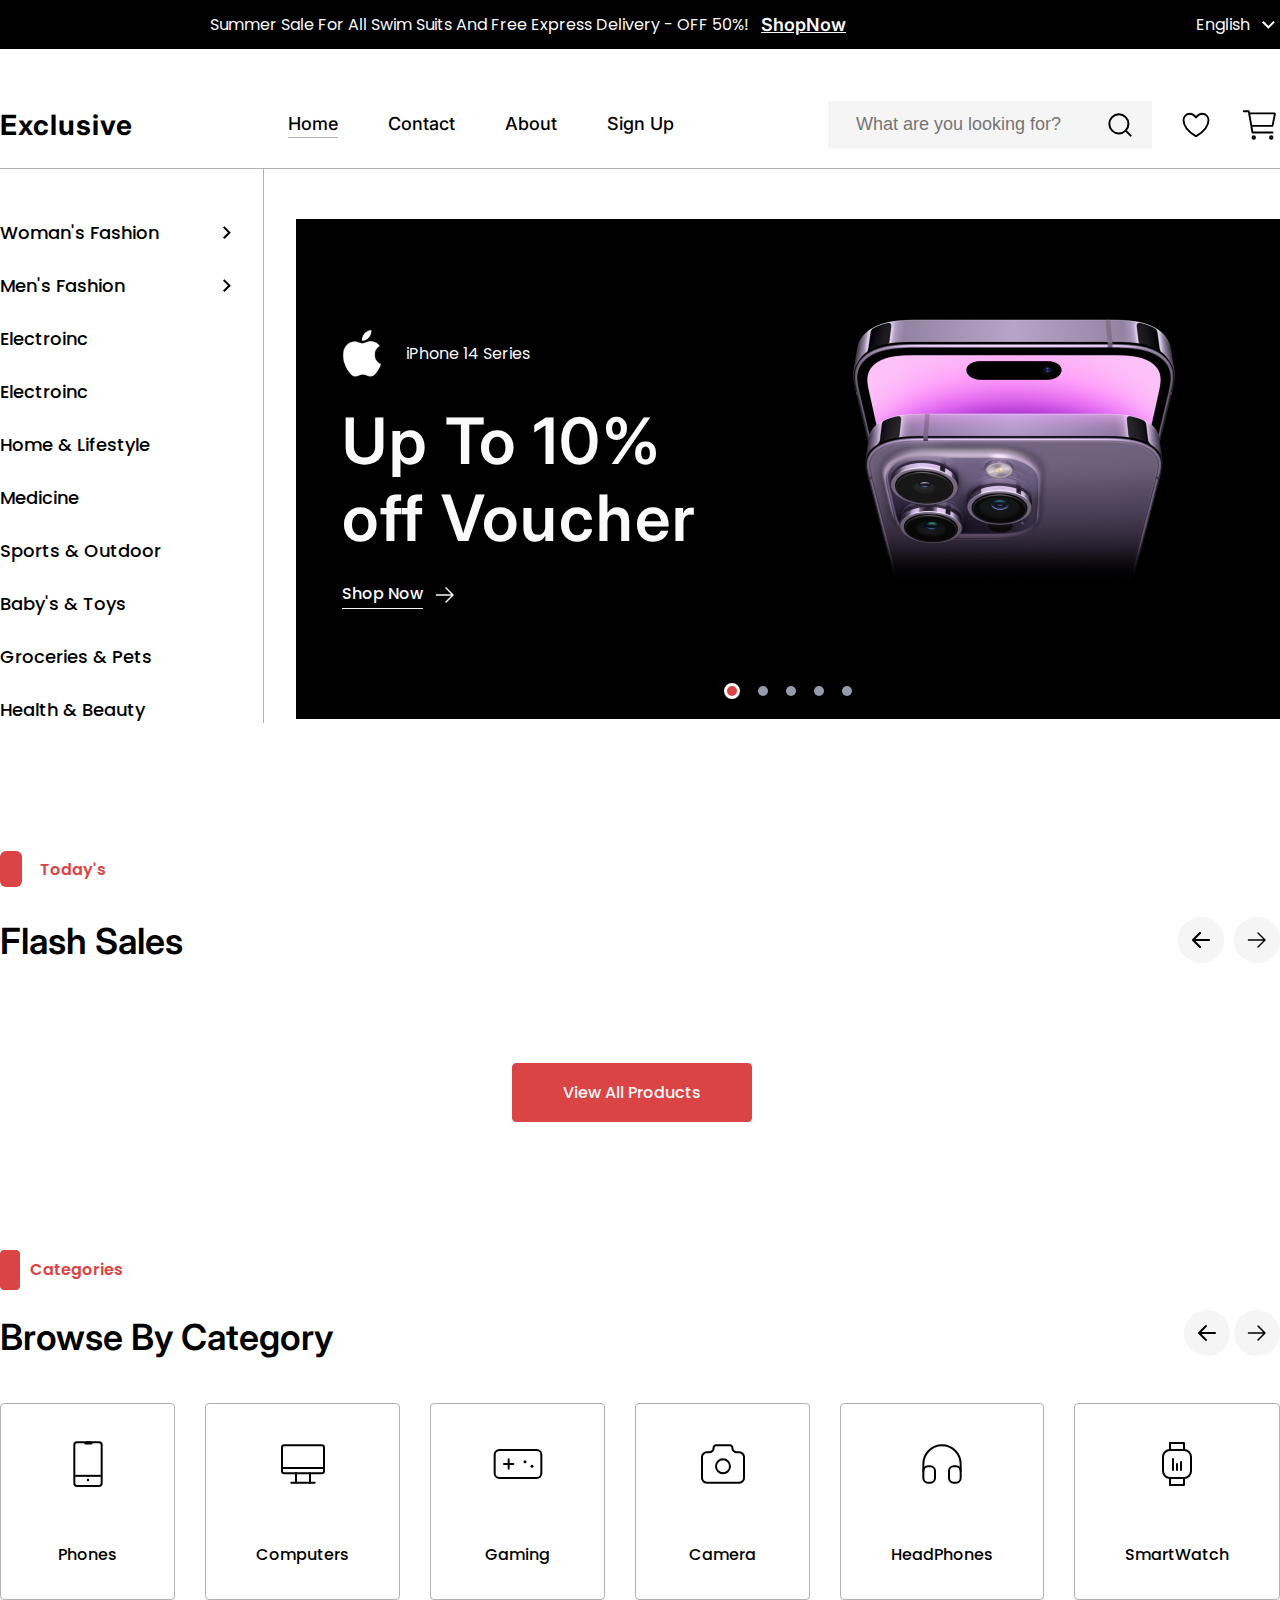
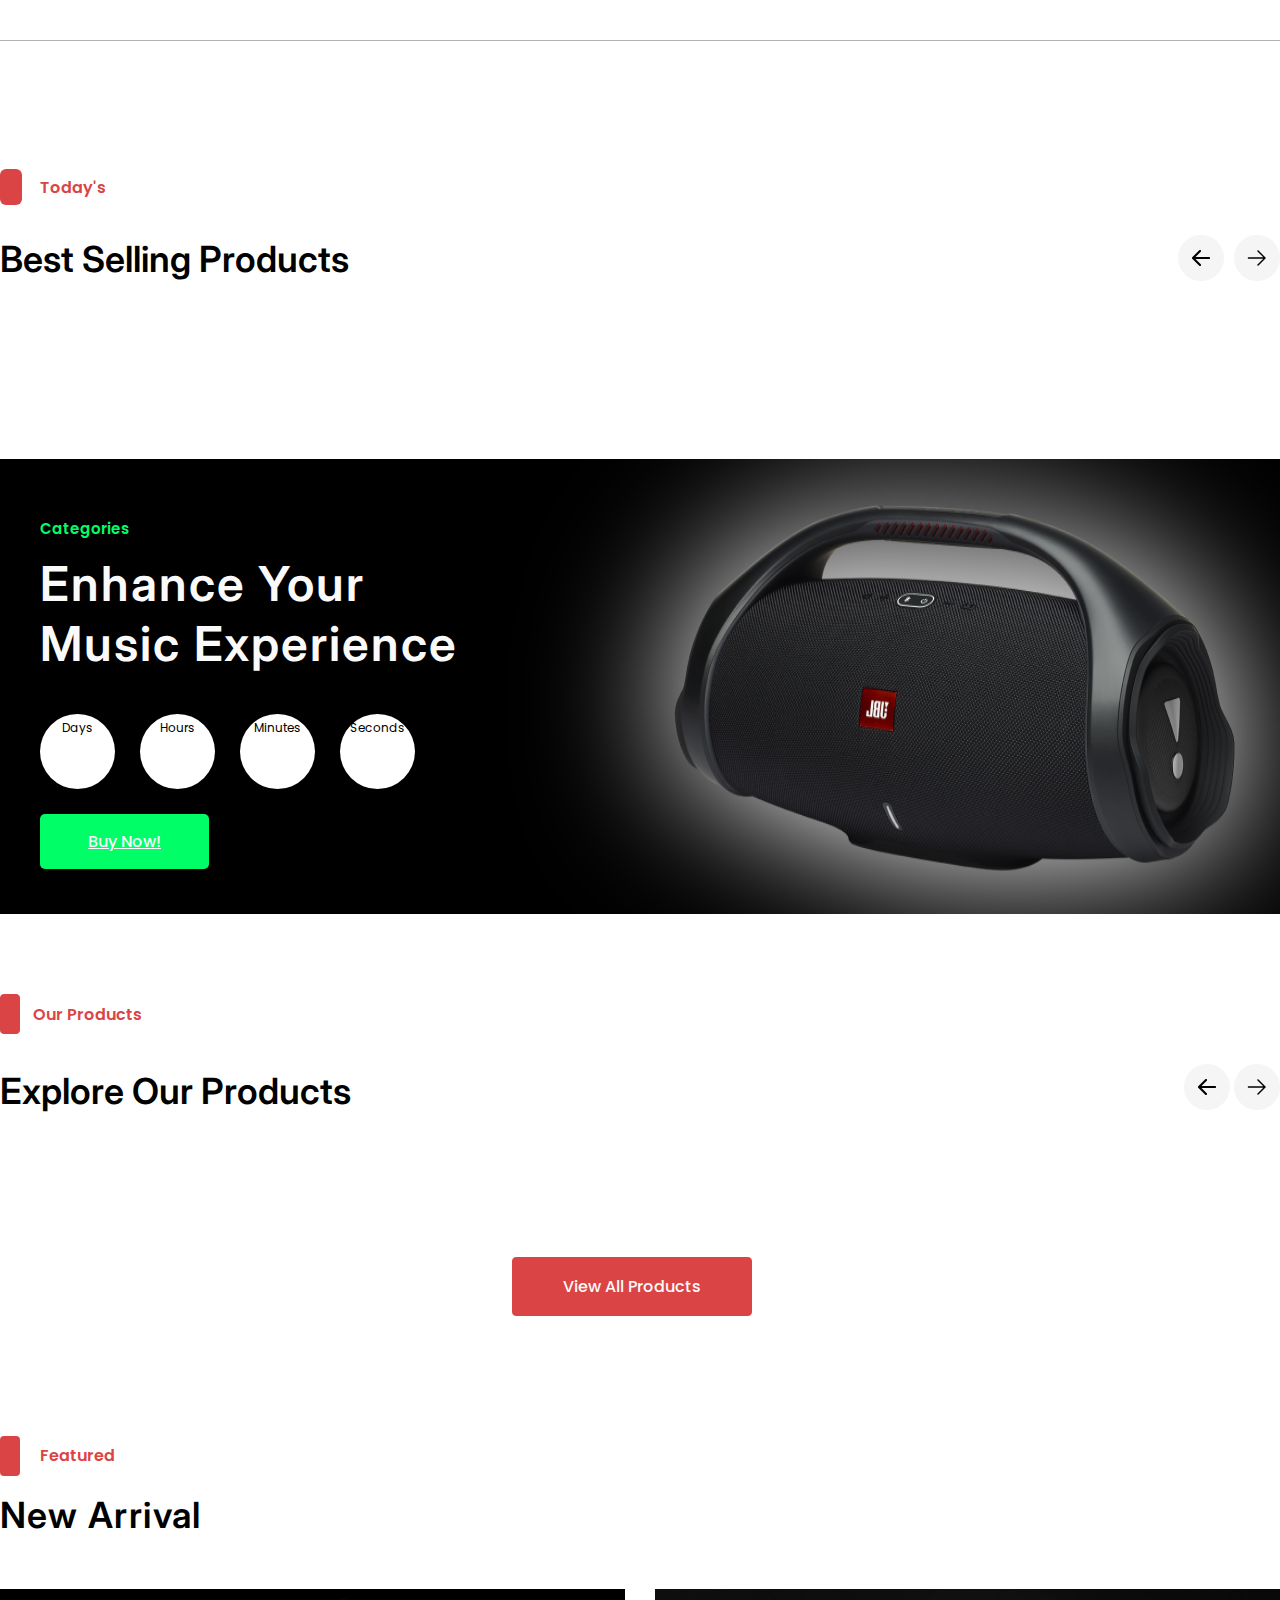
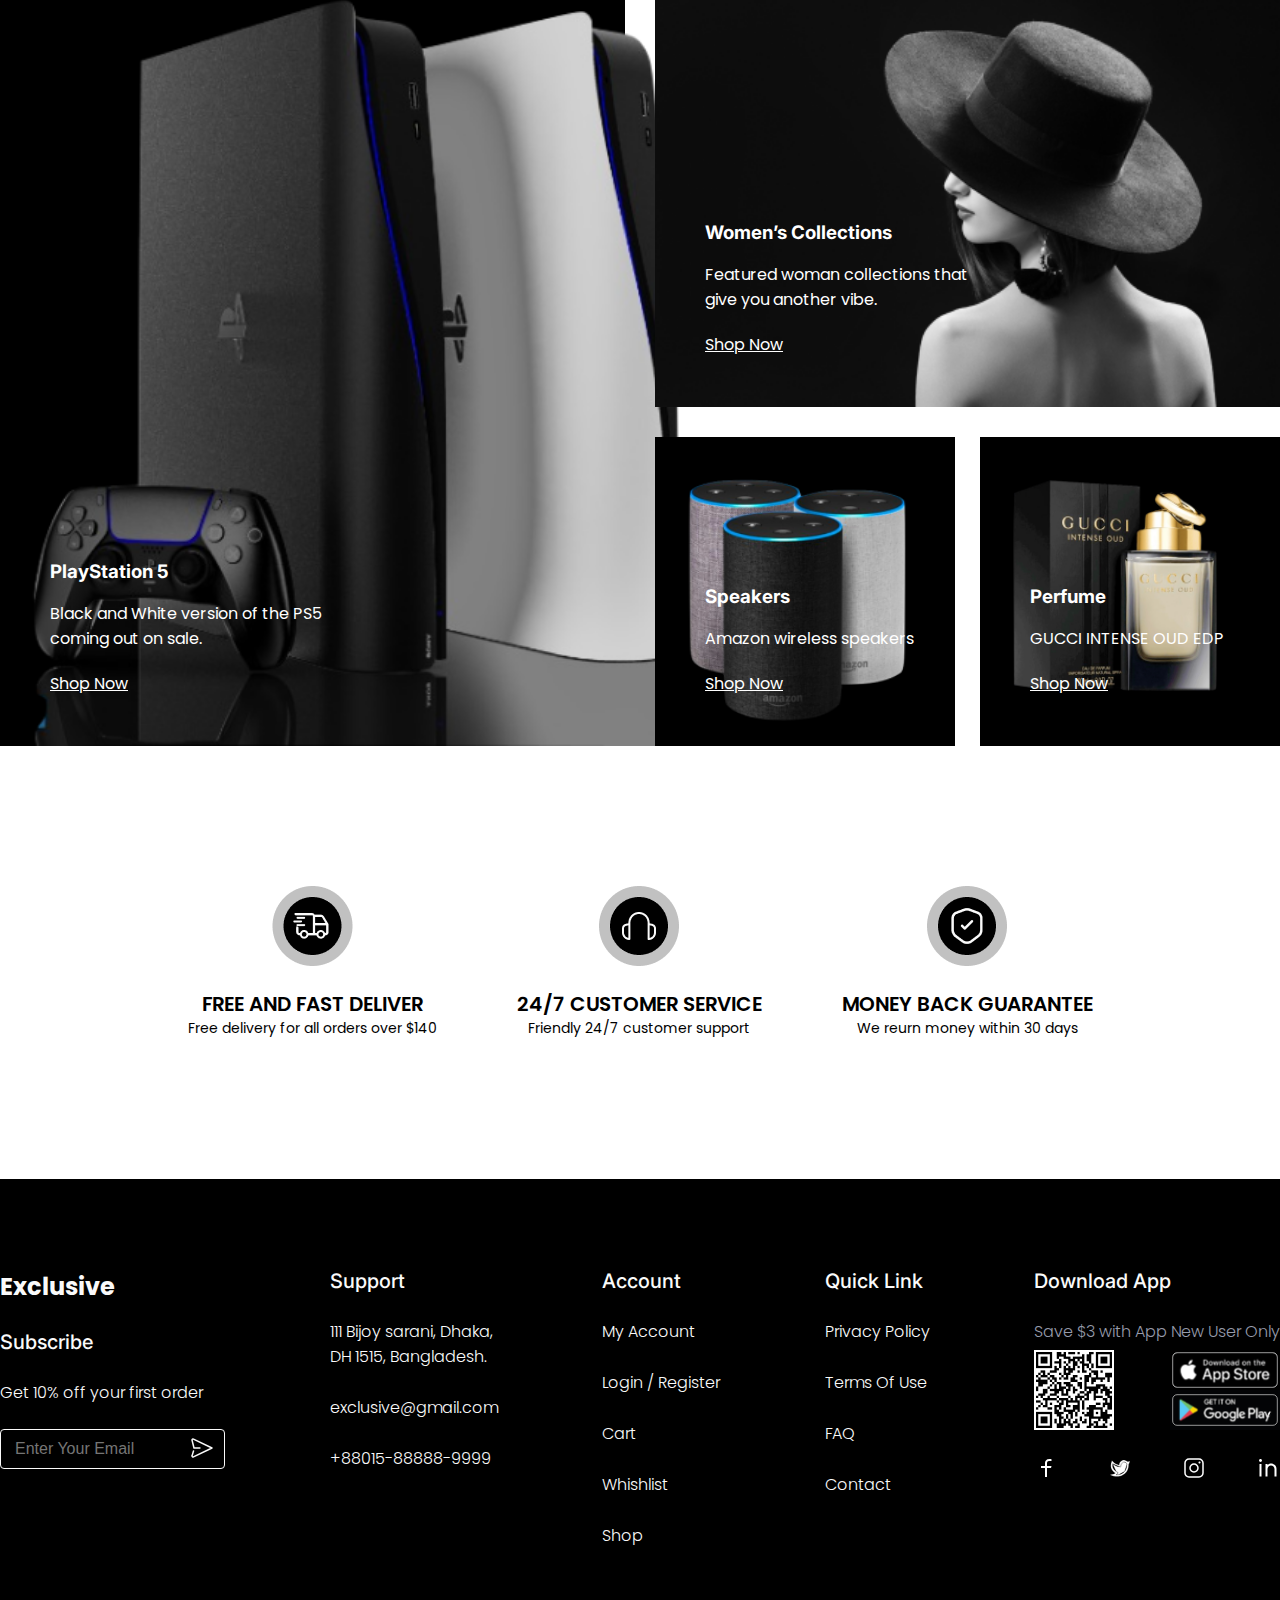
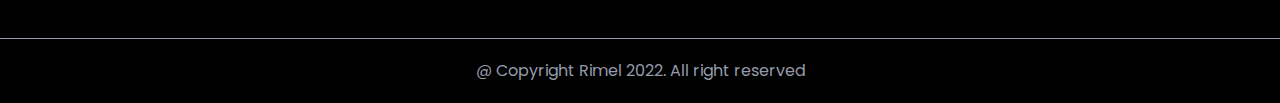
==== commit 9d81d27a: "Updated 'Browse By Category'" ====
--- a/index.html
+++ b/index.html
@@ -296,28 +296,293 @@
         </div>
         <div class="category-sections">
           <div class="category-box">
-            <img class="icon-img" src="images/Category-CellPhone.png" />
+            <svg
+              class="icon-img"
+              width="56"
+              height="56"
+              viewBox="0 0 56 56"
+              fill="none"
+              xmlns="http://www.w3.org/2000/svg"
+            >
+              <g clip-path="url(#clip0_2380_1080)">
+                <path
+                  d="M38.9375 6.125H17.0625C15.5523 6.125 14.3281 7.34922 14.3281 8.85938V47.1406C14.3281 48.6508 15.5523 49.875 17.0625 49.875H38.9375C40.4477 49.875 41.6719 48.6508 41.6719 47.1406V8.85938C41.6719 7.34922 40.4477 6.125 38.9375 6.125Z"
+                  stroke="black"
+                  stroke-width="2"
+                  stroke-linecap="round"
+                  stroke-linejoin="round"
+                />
+                <path
+                  d="M25.6666 7H31.1354"
+                  stroke="black"
+                  stroke-width="3"
+                  stroke-linecap="round"
+                  stroke-linejoin="round"
+                />
+                <path
+                  d="M28 44.0052V44.0305"
+                  stroke="black"
+                  stroke-width="2.5"
+                  stroke-linecap="round"
+                  stroke-linejoin="round"
+                />
+                <line
+                  x1="15.1666"
+                  y1="39.8334"
+                  x2="40.8333"
+                  y2="39.8334"
+                  stroke="black"
+                  stroke-width="2"
+                />
+              </g>
+              <defs>
+                <clipPath id="clip0_2380_1080">
+                  <rect width="56" height="56" fill="white" />
+                </clipPath>
+              </defs>
+            </svg>
             <p class="icon-name">Phones</p>
           </div>
           <div class="category-box">
-            <img class="icon-img" src="images/Category-Computer.png" />
+            <svg
+              class="icon-img"
+              width="56"
+              height="56"
+              viewBox="0 0 56 56"
+              fill="none"
+              xmlns="http://www.w3.org/2000/svg"
+            >
+              <g clip-path="url(#clip0_2380_301)">
+                <path
+                  d="M46.6667 9.33337H9.33333C8.04467 9.33337 7 10.378 7 11.6667V35C7 36.2887 8.04467 37.3334 9.33333 37.3334H46.6667C47.9553 37.3334 49 36.2887 49 35V11.6667C49 10.378 47.9553 9.33337 46.6667 9.33337Z"
+                  stroke="black"
+                  stroke-width="2"
+                  stroke-linecap="round"
+                  stroke-linejoin="round"
+                />
+                <path
+                  d="M16.3334 46.6666H39.6667"
+                  stroke="black"
+                  stroke-width="2"
+                  stroke-linecap="round"
+                  stroke-linejoin="round"
+                />
+                <path
+                  d="M21 37.3334V46.6667"
+                  stroke="black"
+                  stroke-width="2"
+                  stroke-linecap="round"
+                  stroke-linejoin="round"
+                />
+                <path
+                  d="M35 37.3334V46.6667"
+                  stroke="black"
+                  stroke-width="2"
+                  stroke-linecap="round"
+                  stroke-linejoin="round"
+                />
+                <path
+                  d="M8 32H48"
+                  stroke="black"
+                  stroke-width="2"
+                  stroke-linecap="round"
+                />
+              </g>
+              <defs>
+                <clipPath id="clip0_2380_301">
+                  <rect width="56" height="56" fill="white" />
+                </clipPath>
+              </defs>
+            </svg>
             <p class="icon-name">Computers</p>
           </div>
           <div class="category-box">
-            <img class="icon-img" src="images/Category-SmartWatch.png" />
+            <svg
+              class="icon-img"
+              width="56"
+              height="56"
+              viewBox="0 0 56 56"
+              fill="none"
+              xmlns="http://www.w3.org/2000/svg"
+            >
+              <g clip-path="url(#clip0_2380_956)">
+                <path
+                  d="M46.6667 14H9.33332C6.75599 14 4.66666 16.0893 4.66666 18.6667V37.3333C4.66666 39.9107 6.75599 42 9.33332 42H46.6667C49.244 42 51.3333 39.9107 51.3333 37.3333V18.6667C51.3333 16.0893 49.244 14 46.6667 14Z"
+                  stroke="black"
+                  stroke-width="2"
+                  stroke-linecap="round"
+                  stroke-linejoin="round"
+                />
+                <path
+                  d="M14 28H23.3333M18.6667 23.3334V32.6667"
+                  stroke="black"
+                  stroke-width="2"
+                  stroke-linecap="round"
+                  stroke-linejoin="round"
+                />
+                <path
+                  d="M35 25.6666V25.6908"
+                  stroke="black"
+                  stroke-width="3"
+                  stroke-linecap="round"
+                  stroke-linejoin="round"
+                />
+                <path
+                  d="M42 30.3333V30.3574"
+                  stroke="black"
+                  stroke-width="3"
+                  stroke-linecap="round"
+                  stroke-linejoin="round"
+                />
+              </g>
+              <defs>
+                <clipPath id="clip0_2380_956">
+                  <rect width="56" height="56" fill="white" />
+                </clipPath>
+              </defs>
+            </svg>
+            <p class="icon-name">Gaming</p>
+          </div>
+          <div class="category-box">
+            <svg
+              class="icon-img"
+              width="56"
+              height="56"
+              viewBox="0 0 56 56"
+              fill="none"
+              xmlns="http://www.w3.org/2000/svg"
+            >
+              <g clip-path="url(#clip0_1441_6)">
+                <path
+                  d="M11.6667 16.3334H14C15.2377 16.3334 16.4247 15.8417 17.2998 14.9665C18.175 14.0914 18.6667 12.9044 18.6667 11.6667C18.6667 11.0479 18.9125 10.4544 19.3501 10.0168C19.7877 9.57921 20.3812 9.33337 21 9.33337H35C35.6188 9.33337 36.2123 9.57921 36.6499 10.0168C37.0875 10.4544 37.3333 11.0479 37.3333 11.6667C37.3333 12.9044 37.825 14.0914 38.7002 14.9665C39.5753 15.8417 40.7623 16.3334 42 16.3334H44.3333C45.571 16.3334 46.758 16.825 47.6332 17.7002C48.5083 18.5754 49 19.7624 49 21V42C49 43.2377 48.5083 44.4247 47.6332 45.2999C46.758 46.175 45.571 46.6667 44.3333 46.6667H11.6667C10.429 46.6667 9.242 46.175 8.36683 45.2999C7.49167 44.4247 7 43.2377 7 42V21C7 19.7624 7.49167 18.5754 8.36683 17.7002C9.242 16.825 10.429 16.3334 11.6667 16.3334"
+                  stroke="#000"
+                  stroke-width="2"
+                  stroke-linecap="round"
+                  stroke-linejoin="round"
+                />
+                <path
+                  d="M28 37.3334C31.866 37.3334 35 34.1994 35 30.3334C35 26.4674 31.866 23.3334 28 23.3334C24.134 23.3334 21 26.4674 21 30.3334C21 34.1994 24.134 37.3334 28 37.3334Z"
+                  stroke="#000"
+                  stroke-width="2"
+                  stroke-linecap="round"
+                  stroke-linejoin="round"
+                />
+              </g>
+              <defs>
+                <clipPath id="clip0_1441_6">
+                  <rect width="56" height="56" fill="white" />
+                </clipPath>
+              </defs>
+            </svg>
+            <p class="icon-name">Camera</p>
+          </div>
+          <div class="category-box">
+            <svg
+              class="icon-img"
+              width="56"
+              height="56"
+              viewBox="0 0 56 56"
+              fill="none"
+              xmlns="http://www.w3.org/2000/svg"
+            >
+              <g clip-path="url(#clip0_2380_699)">
+                <path
+                  d="M16.3333 30.3334H14C11.4227 30.3334 9.33331 32.4227 9.33331 35V42C9.33331 44.5774 11.4227 46.6667 14 46.6667H16.3333C18.9106 46.6667 21 44.5774 21 42V35C21 32.4227 18.9106 30.3334 16.3333 30.3334Z"
+                  stroke="black"
+                  stroke-width="2"
+                  stroke-linecap="round"
+                  stroke-linejoin="round"
+                />
+                <path
+                  d="M42 30.3334H39.6667C37.0893 30.3334 35 32.4227 35 35V42C35 44.5774 37.0893 46.6667 39.6667 46.6667H42C44.5773 46.6667 46.6667 44.5774 46.6667 42V35C46.6667 32.4227 44.5773 30.3334 42 30.3334Z"
+                  stroke="black"
+                  stroke-width="2"
+                  stroke-linecap="round"
+                  stroke-linejoin="round"
+                />
+                <path
+                  d="M9.33331 35V28C9.33331 23.0493 11.3 18.3014 14.8007 14.8007C18.3013 11.3 23.0493 9.33337 28 9.33337C32.9507 9.33337 37.6986 11.3 41.1993 14.8007C44.7 18.3014 46.6666 23.0493 46.6666 28V35"
+                  stroke="black"
+                  stroke-width="2"
+                  stroke-linecap="round"
+                  stroke-linejoin="round"
+                />
+              </g>
+              <defs>
+                <clipPath id="clip0_2380_699">
+                  <rect width="56" height="56" fill="white" />
+                </clipPath>
+              </defs>
+            </svg>
+            <p class="icon-name">HeadPhones</p>
+          </div>
+          <div class="category-box">
+            <svg
+              class="icon-img"
+              width="56"
+              height="56"
+              viewBox="0 0 56 56"
+              fill="none"
+              xmlns="http://www.w3.org/2000/svg"
+            >
+              <g clip-path="url(#clip0_2380_685)">
+                <path
+                  d="M35 14H21C17.134 14 14 17.134 14 21V35C14 38.866 17.134 42 21 42H35C38.866 42 42 38.866 42 35V21C42 17.134 38.866 14 35 14Z"
+                  stroke="black"
+                  stroke-width="2"
+                  stroke-linecap="round"
+                  stroke-linejoin="round"
+                />
+                <path
+                  d="M21 42V49H35V42"
+                  stroke="black"
+                  stroke-width="2"
+                  stroke-linecap="round"
+                  stroke-linejoin="round"
+                />
+                <path
+                  d="M21 14V7H35V14"
+                  stroke="black"
+                  stroke-width="2"
+                  stroke-linecap="round"
+                  stroke-linejoin="round"
+                />
+                <line
+                  x1="24"
+                  y1="23"
+                  x2="24"
+                  y2="34"
+                  stroke="black"
+                  stroke-width="2"
+                  stroke-linecap="round"
+                />
+                <line
+                  x1="28"
+                  y1="28"
+                  x2="28"
+                  y2="34"
+                  stroke="black"
+                  stroke-width="2"
+                  stroke-linecap="round"
+                />
+                <line
+                  x1="32"
+                  y1="26"
+                  x2="32"
+                  y2="34"
+                  stroke="black"
+                  stroke-width="2"
+                  stroke-linecap="round"
+                />
+              </g>
+              <defs>
+                <clipPath id="clip0_2380_685">
+                  <rect width="56" height="56" fill="white" />
+                </clipPath>
+              </defs>
+            </svg>
+
             <p class="icon-name">SmartWatch</p>
-          </div>
-          <div class="category-box">
-            <img class="icon-img" src="images/Category-Camera-3.svg" />
-            <p class="icon-name">Camera</p>
-          </div>
-          <div class="category-box">
-            <img class="icon-img" src="images/Category-Headphone.png" />
-            <p class="icon-name">HeadPhones</p>
-          </div>
-          <div class="category-box">
-            <img class="icon-img" src="images/Category-Gamepad.png" />
-            <p class="icon-name">Gaming</p>
           </div>
         </div>
         <div class="horizontal-line">
@@ -380,24 +645,27 @@
           alt="black-jbl-boombox-img"
         />
       </div>
-        <!--Homepage Explore Products-->
-    <section class="explore-products-sections">
-      <div class="explore-products-header">
-        <img class="products-rectangle" src="images/product-rectangle.png" />
-        <h5 class="our-products-tit">Our Products</h5>
-      </div>
-      <div class="products-tit-and-icons">
-        <h1 class="explore-tit">Explore Our Products</h1>
-        <div class="products-icons">
-          <img class="pro-left-arrow" src="images/left_arrow.png" />
-          <img class="pro-right-arrow" src="images/right-arrow.png" />
-        </div>
-      </div>
-      <div id="exploreProductsContainer" class="explore-products-container"></div>
-      <button class="homepages-today-button primary-button">
-        View All Products
-      </button>
-    </section>
+      <!--Homepage Explore Products-->
+      <section class="explore-products-sections">
+        <div class="explore-products-header">
+          <img class="products-rectangle" src="images/product-rectangle.png" />
+          <h5 class="our-products-tit">Our Products</h5>
+        </div>
+        <div class="products-tit-and-icons">
+          <h1 class="explore-tit">Explore Our Products</h1>
+          <div class="products-icons">
+            <img class="pro-left-arrow" src="images/left_arrow.png" />
+            <img class="pro-right-arrow" src="images/right-arrow.png" />
+          </div>
+        </div>
+        <div
+          id="exploreProductsContainer"
+          class="explore-products-container"
+        ></div>
+        <button class="homepages-today-button primary-button">
+          View All Products
+        </button>
+      </section>
       <!-- Homepage New Arrivals -->
       <!--Homepage New Arrivals-->
       <section class="new-arrivals-section">
--- a/styles/index.css
+++ b/styles/index.css
@@ -322,37 +322,39 @@
 }
 
 .browse-title {
-  color: var(--Text2, #000);
+  color: var(--black);
   font-family: "Inter", sans-serif;
-  font-size: 36px;
+  font-size: var(--fs-36);
+  font-weight: var(--fw-600);
 }
 
 .category-sections {
   display: flex;
   justify-content: center;
   flex-wrap: wrap;
-  gap: 30px;
-  margin: 40px auto;
+  gap: var(--space-30);
+  margin: var(--space-40) auto;
 }
 
 .category-box {
   cursor: pointer;
-  border-radius: 4px;
+  gap: var(--space-50);
+  border-radius: var(--space-4);
   border: 1px solid rgba(0, 0, 0, 0.3);
   display: flex;
   justify-content: center;
   flex-direction: column;
   flex: 1;
   align-items: center;
-  height: 220px;
-  padding: 0 var(--space-50);
+
+  padding: var(--space-32) var(--space-50);
 }
 
 .icon-name {
   color: var(--Text2, #000);
   font-family: "Poppins", sans-serif;
   font-size: var(--fs-16);
-  font-weight: var(--fw-400);
+  font-weight: var(--fw-500);
 }
 
 .horizontal-line {
@@ -644,11 +646,10 @@
   color: var(--gray);
   font-weight: bold;
 }
-.explore-pro-img-box{
+.explore-pro-img-box {
   position: relative;
-  
-}
-.explore-pro-svg-box{
+}
+.explore-pro-svg-box {
   position: absolute;
   right: 20px;
   display: flex;
@@ -659,9 +660,9 @@
   padding: 5px 5px;
   border-radius: 50%;
   background-color: white;
-  box-shadow: 0px 0px 20px -5px rgba(0,0,0,0.82);
-}
-.check-icon{
+  box-shadow: 0px 0px 20px -5px rgba(0, 0, 0, 0.82);
+}
+.check-icon {
   display: none;
 }
 
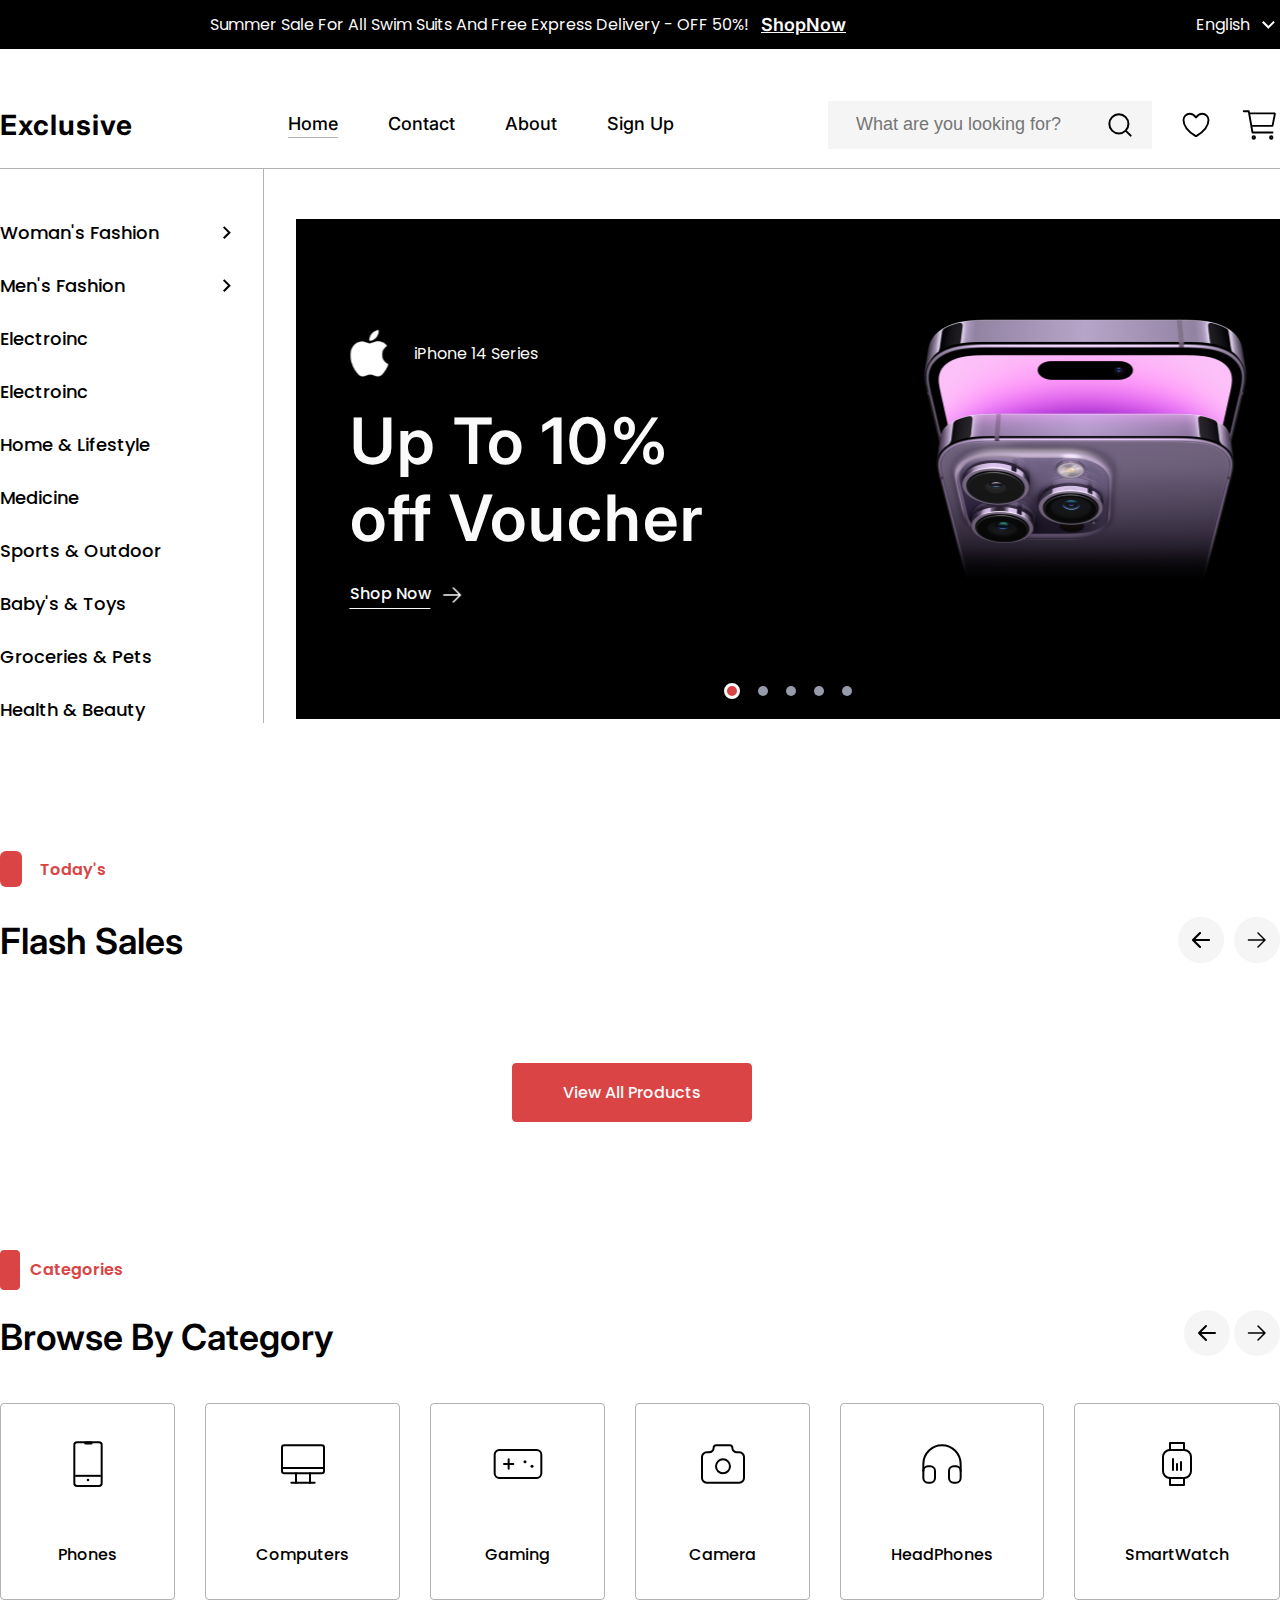
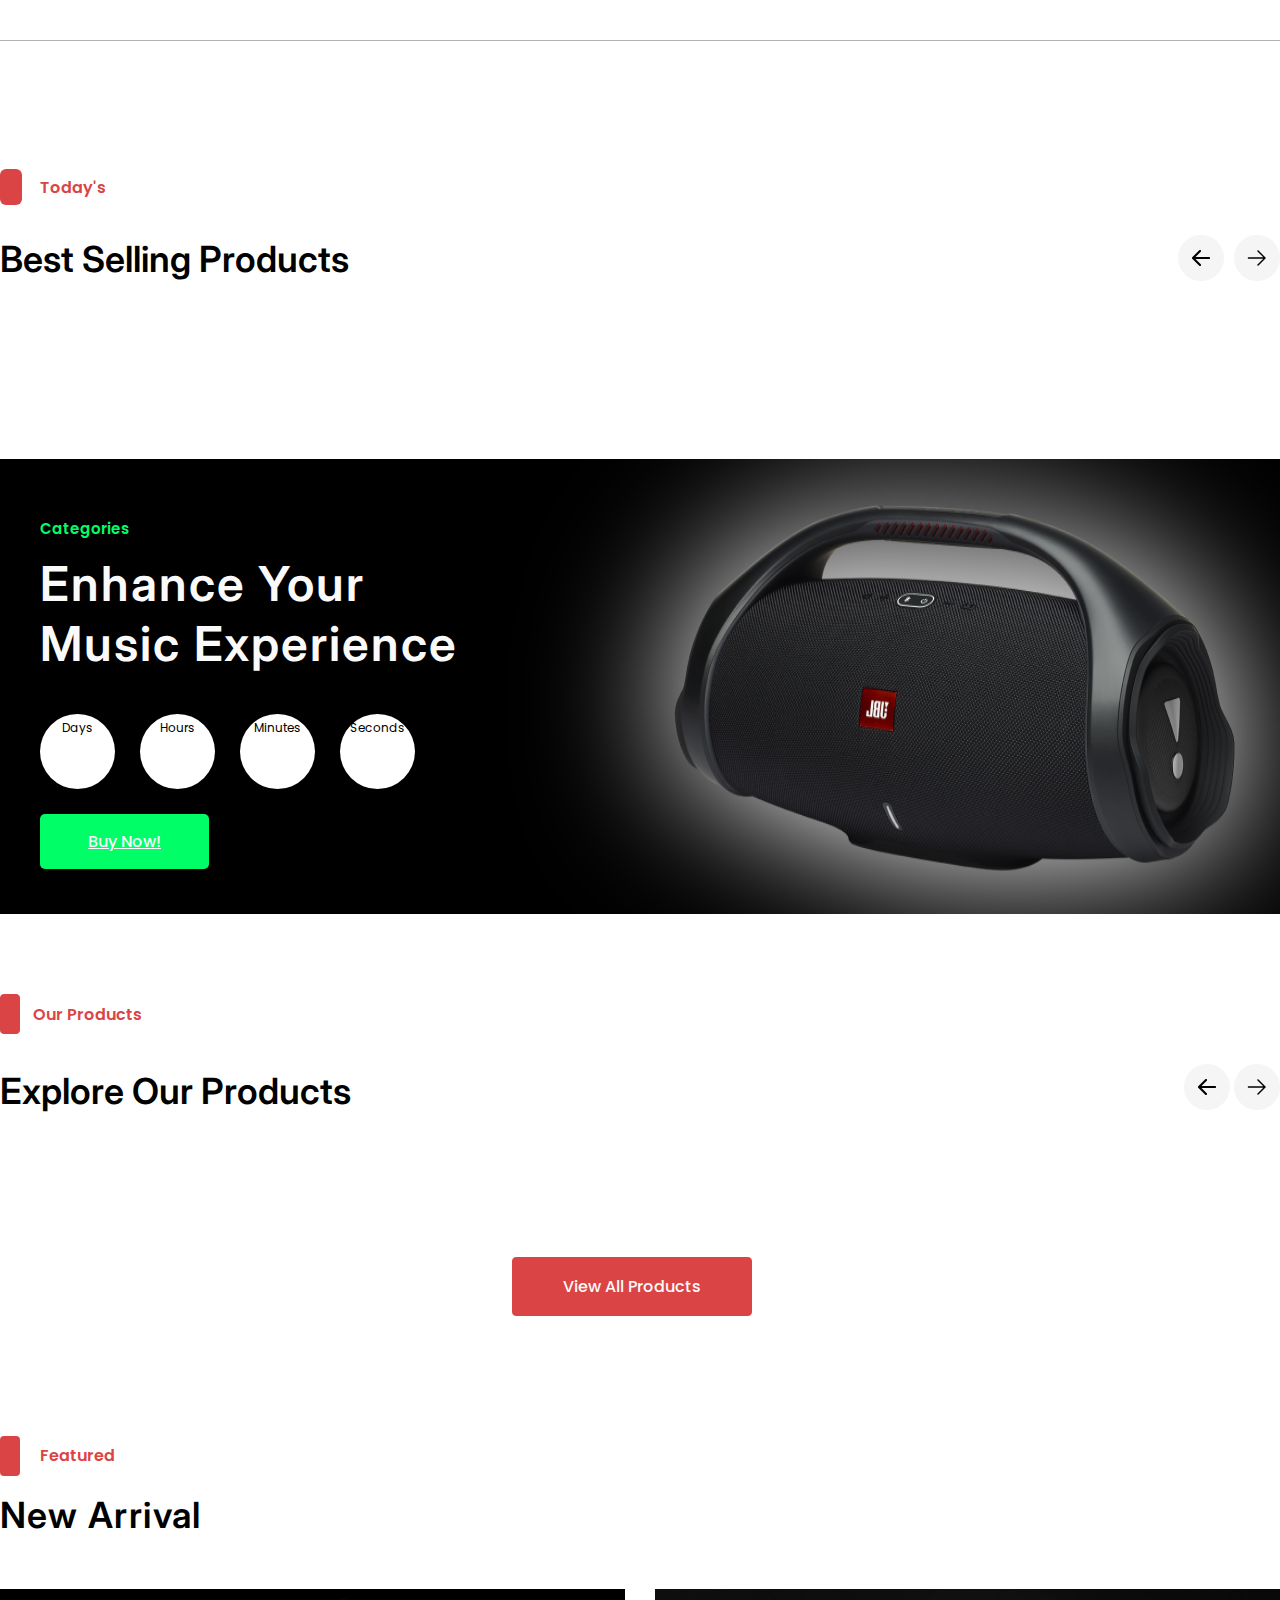
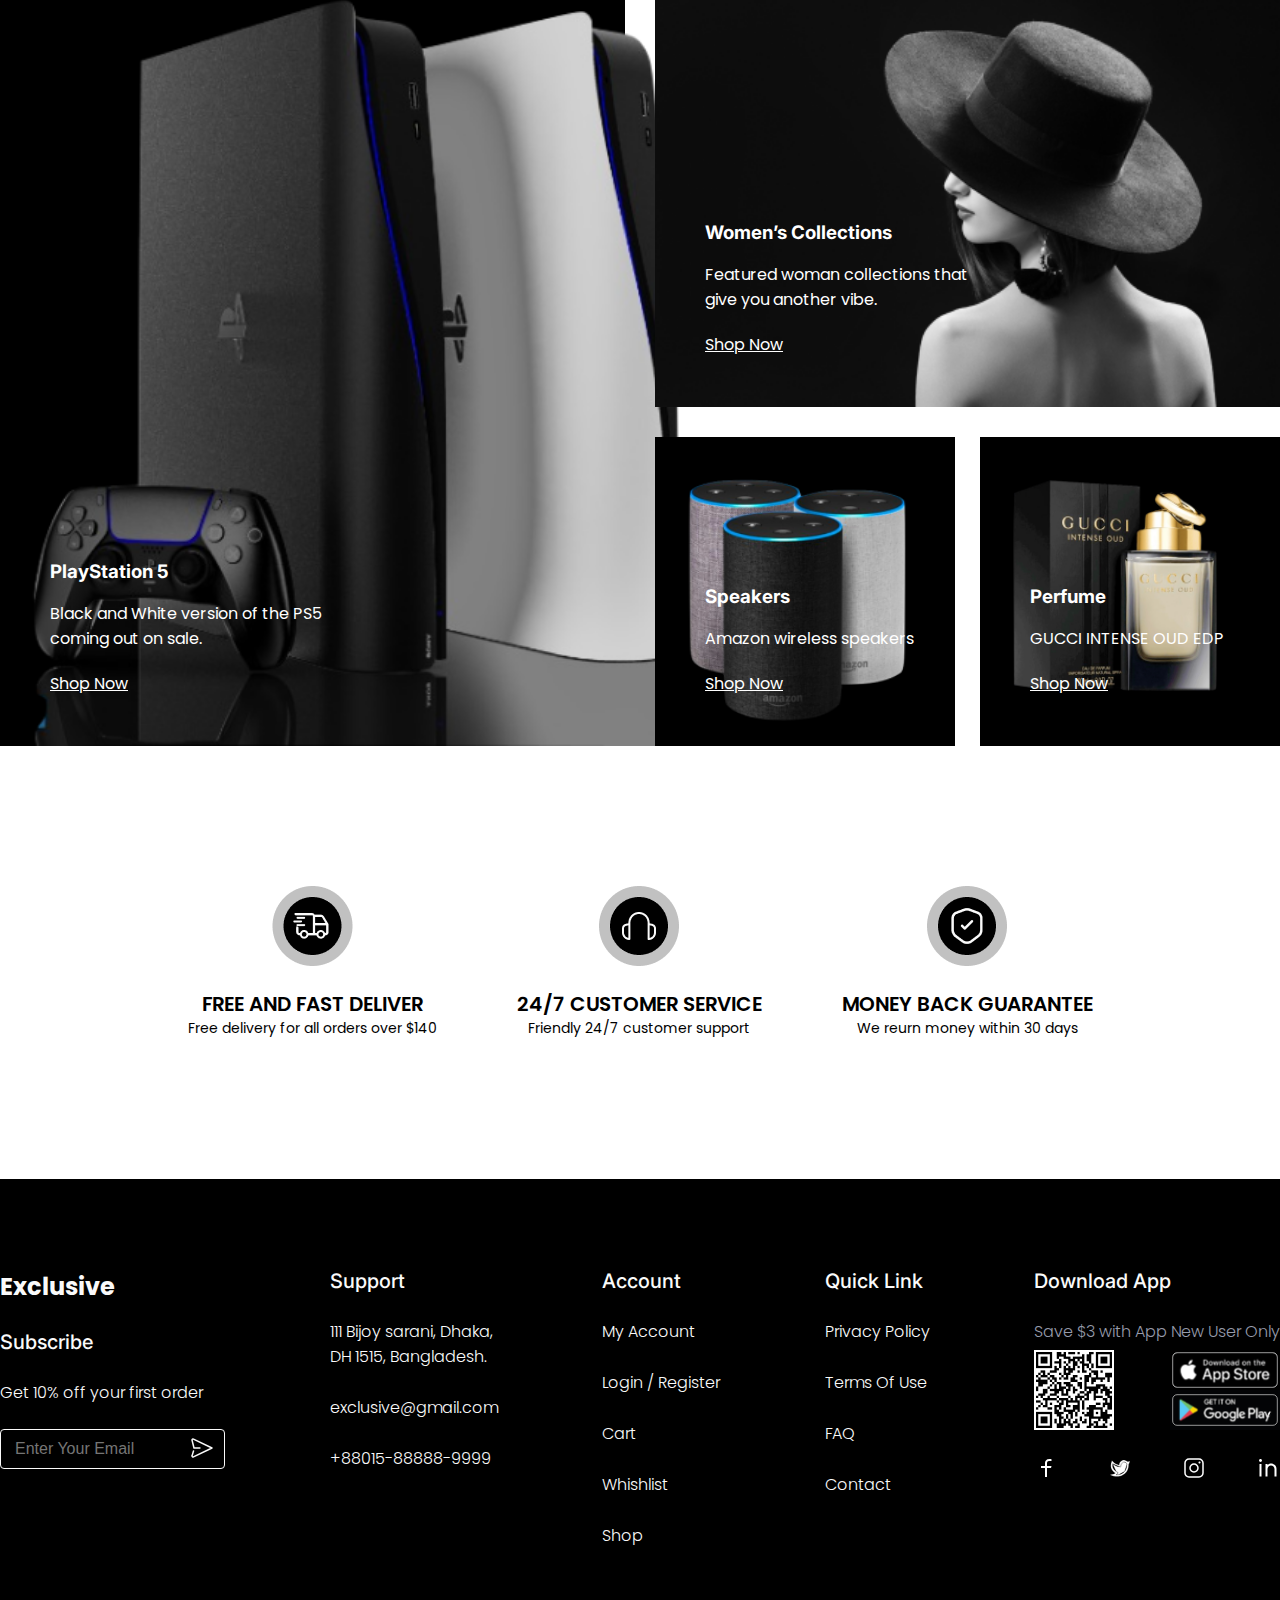
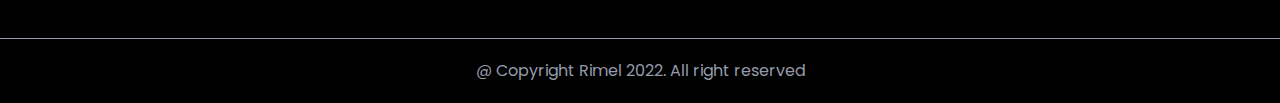
==== commit af7c1056: "Added new slides" ====
--- a/index.html
+++ b/index.html
@@ -153,15 +153,19 @@
                 />
               </div>
             </div>
+            <img
+              class="homepage-hero-carousel-slide"
+              src="images/ramadan_ad2.png"
+              alt=""
+            />
             <div class="homepage-hero-carousel-slide">
               <div class="slide-information-container">
                 <div class="slide-information-title">
-                  <img src="images/apple-icon.svg" alt="Apple Icon" />
-                  <span>iPhone 14 Series</span>
+                  <img src="images/einhell_icon.png" alt="Apple Icon" />
                 </div>
                 <h1 class="slide-information-description">
-                  <span>Up To 10%</span>
-                  <span>off Voucher</span>
+                  <span>Free</span>
+                  <span>Shipping</span>
                 </h1>
                 <div class="slide-information-link-container">
                   <span class="slide-information-link">Shop Now</span>
@@ -171,20 +175,26 @@
               <div class="homepage-hero-carousel-slide-image-holder">
                 <img
                   class="homepage-hero-carousel-slide-image"
-                  src="images/iphone-pink.png"
+                  src="images/Einhell.png"
                   alt="Dual Iphones"
                 />
               </div>
             </div>
+            <img
+              class="homepage-hero-carousel-slide"
+              src="images/monster_ad.jpg"
+              alt=""
+            />
             <div class="homepage-hero-carousel-slide">
               <div class="slide-information-container">
-                <div class="slide-information-title">
-                  <img src="images/apple-icon.svg" alt="Apple Icon" />
-                  <span>iPhone 14 Series</span>
-                </div>
+                <img
+                  class="dyson-icon"
+                  src="images/dyson_icon.png"
+                  alt="Apple Icon"
+                />
                 <h1 class="slide-information-description">
-                  <span>Up To 10%</span>
-                  <span>off Voucher</span>
+                  <span>Feel the Power</span>
+                  <span>of the storm!</span>
                 </h1>
                 <div class="slide-information-link-container">
                   <span class="slide-information-link">Shop Now</span>
@@ -193,54 +203,8 @@
               </div>
               <div class="homepage-hero-carousel-slide-image-holder">
                 <img
-                  class="homepage-hero-carousel-slide-image"
-                  src="images/iphone-pink.png"
-                  alt="Dual Iphones"
-                />
-              </div>
-            </div>
-            <div class="homepage-hero-carousel-slide">
-              <div class="slide-information-container">
-                <div class="slide-information-title">
-                  <img src="images/apple-icon.svg" alt="Apple Icon" />
-                  <span>iPhone 14 Series</span>
-                </div>
-                <h1 class="slide-information-description">
-                  <span>Up To 10%</span>
-                  <span>off Voucher</span>
-                </h1>
-                <div class="slide-information-link-container">
-                  <span class="slide-information-link">Shop Now</span>
-                  <img src="images/icons arrow-right.png" alt="Arrow right" />
-                </div>
-              </div>
-              <div class="homepage-hero-carousel-slide-image-holder">
-                <img
-                  class="homepage-hero-carousel-slide-image"
-                  src="images/iphone-pink.png"
-                  alt="Dual Iphones"
-                />
-              </div>
-            </div>
-            <div class="homepage-hero-carousel-slide">
-              <div class="slide-information-container">
-                <div class="slide-information-title">
-                  <img src="images/apple-icon.svg" alt="Apple Icon" />
-                  <span>iPhone 14 Series</span>
-                </div>
-                <h1 class="slide-information-description">
-                  <span>Up To 10%</span>
-                  <span>off Voucher</span>
-                </h1>
-                <div class="slide-information-link-container">
-                  <span class="slide-information-link">Shop Now</span>
-                  <img src="images/icons arrow-right.png" alt="Arrow right" />
-                </div>
-              </div>
-              <div class="homepage-hero-carousel-slide-image-holder">
-                <img
-                  class="homepage-hero-carousel-slide-image"
-                  src="images/iphone-pink.png"
+                  class="homepage-hero-carousel-slide-image dryer-gif"
+                  src="images/dryer.gif"
                   alt="Dual Iphones"
                 />
               </div>
--- a/styles/index.css
+++ b/styles/index.css
@@ -122,12 +122,13 @@
   background-color: var(--black);
   justify-content: space-around;
   padding: 0 0 0 var(--space-24);
-  width: 100%;
+  width: 105%;
   height: 100%;
   flex-shrink: 0;
 
   transition: transform 0.5s ease-in-out;
 }
+
 .homepage-hero-carousel-slide.slide1 {
   transform: translateX(200%);
 }
@@ -177,7 +178,13 @@
 }
 
 .homepage-hero-carousel-slide-image-holder {
-  width: 50%;
+  width: 40%;
+}
+.dryer-gif {
+  width: 75%;
+}
+.dyson-icon {
+  width: 128px;
 }
 
 .slide-information-link {
